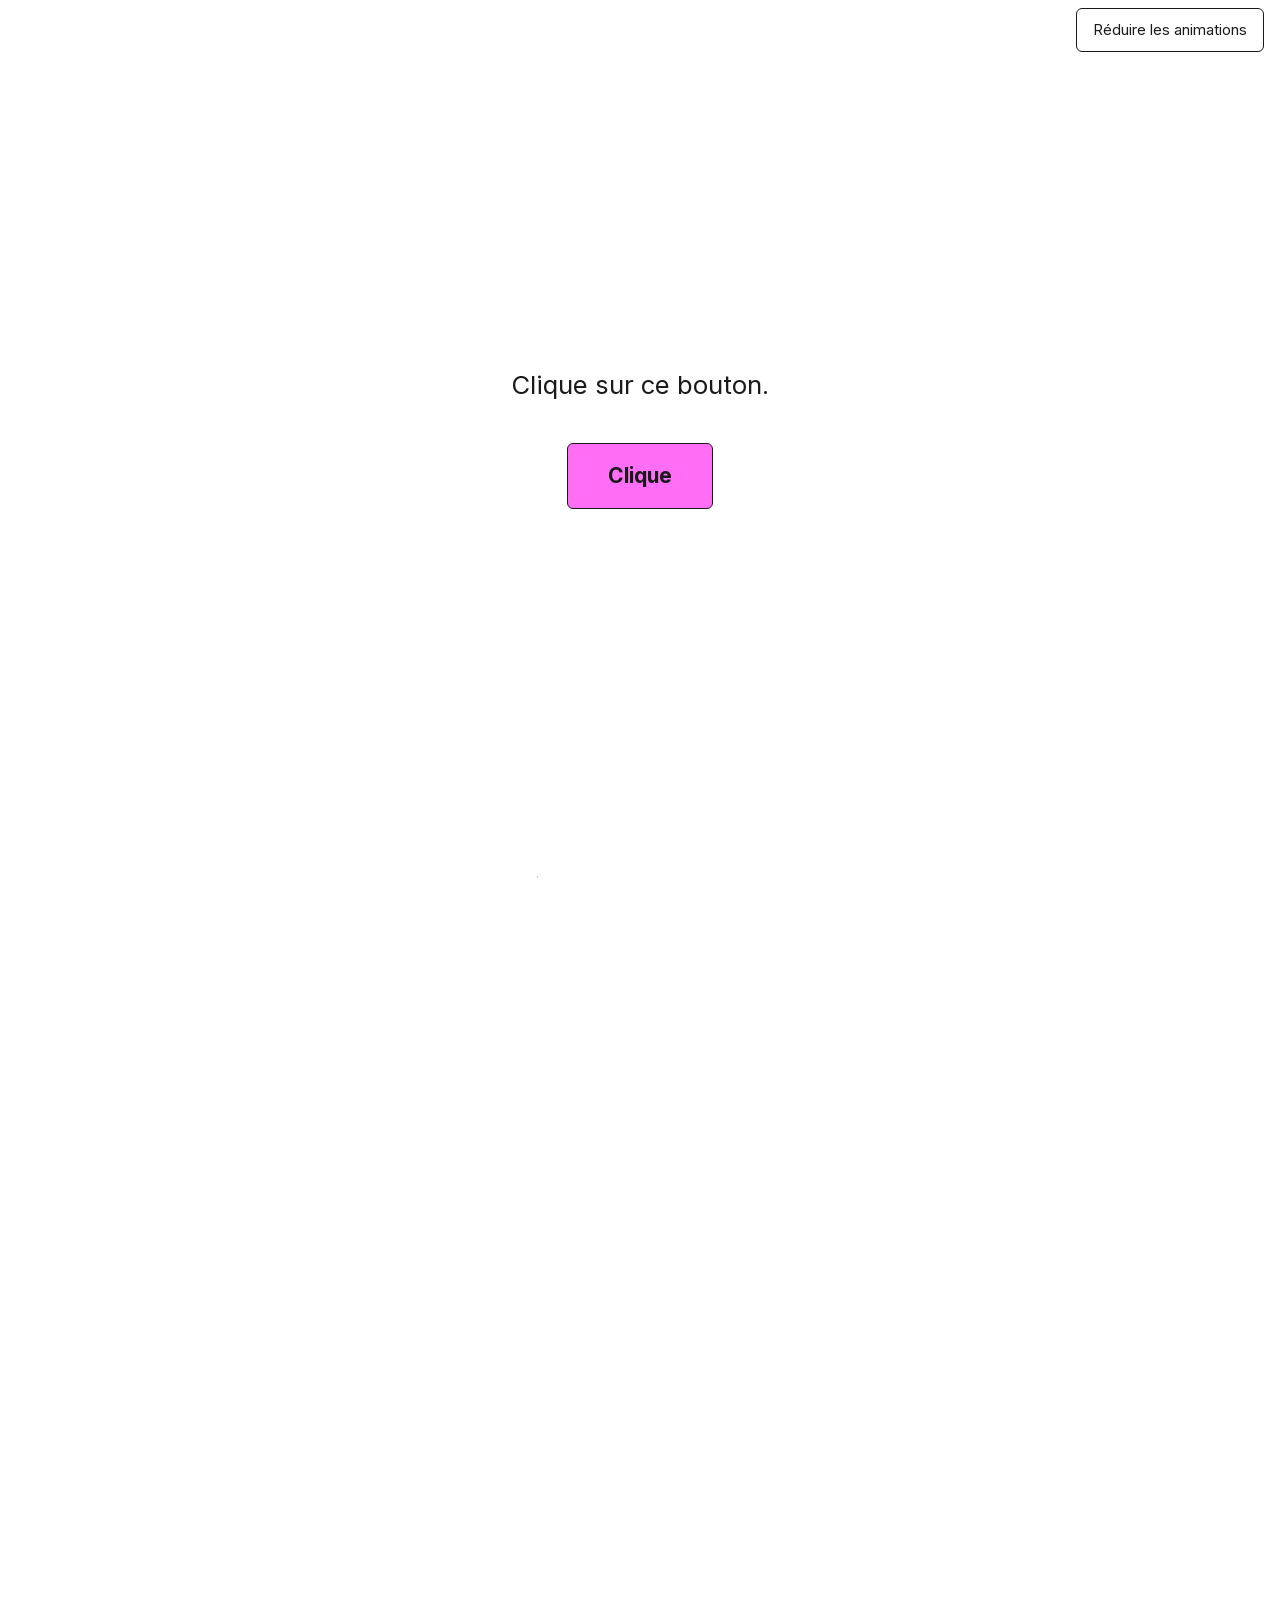
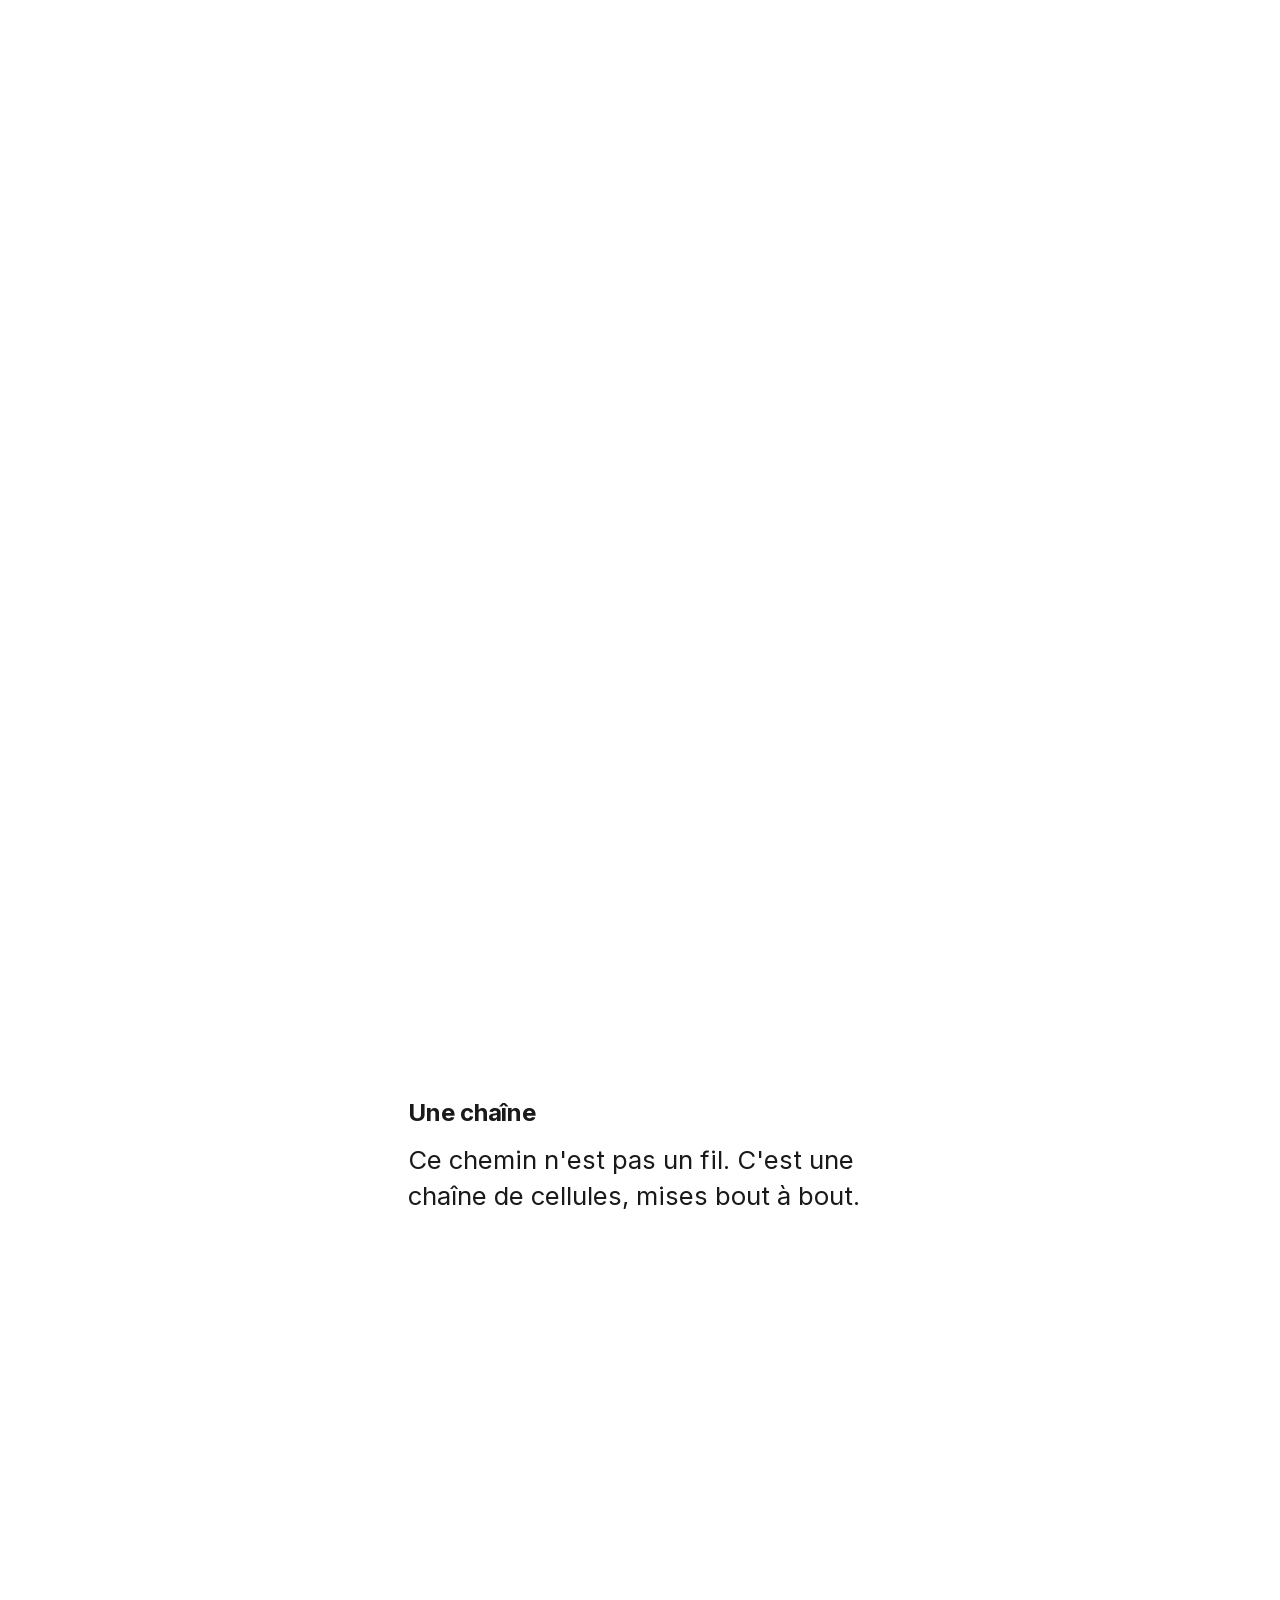
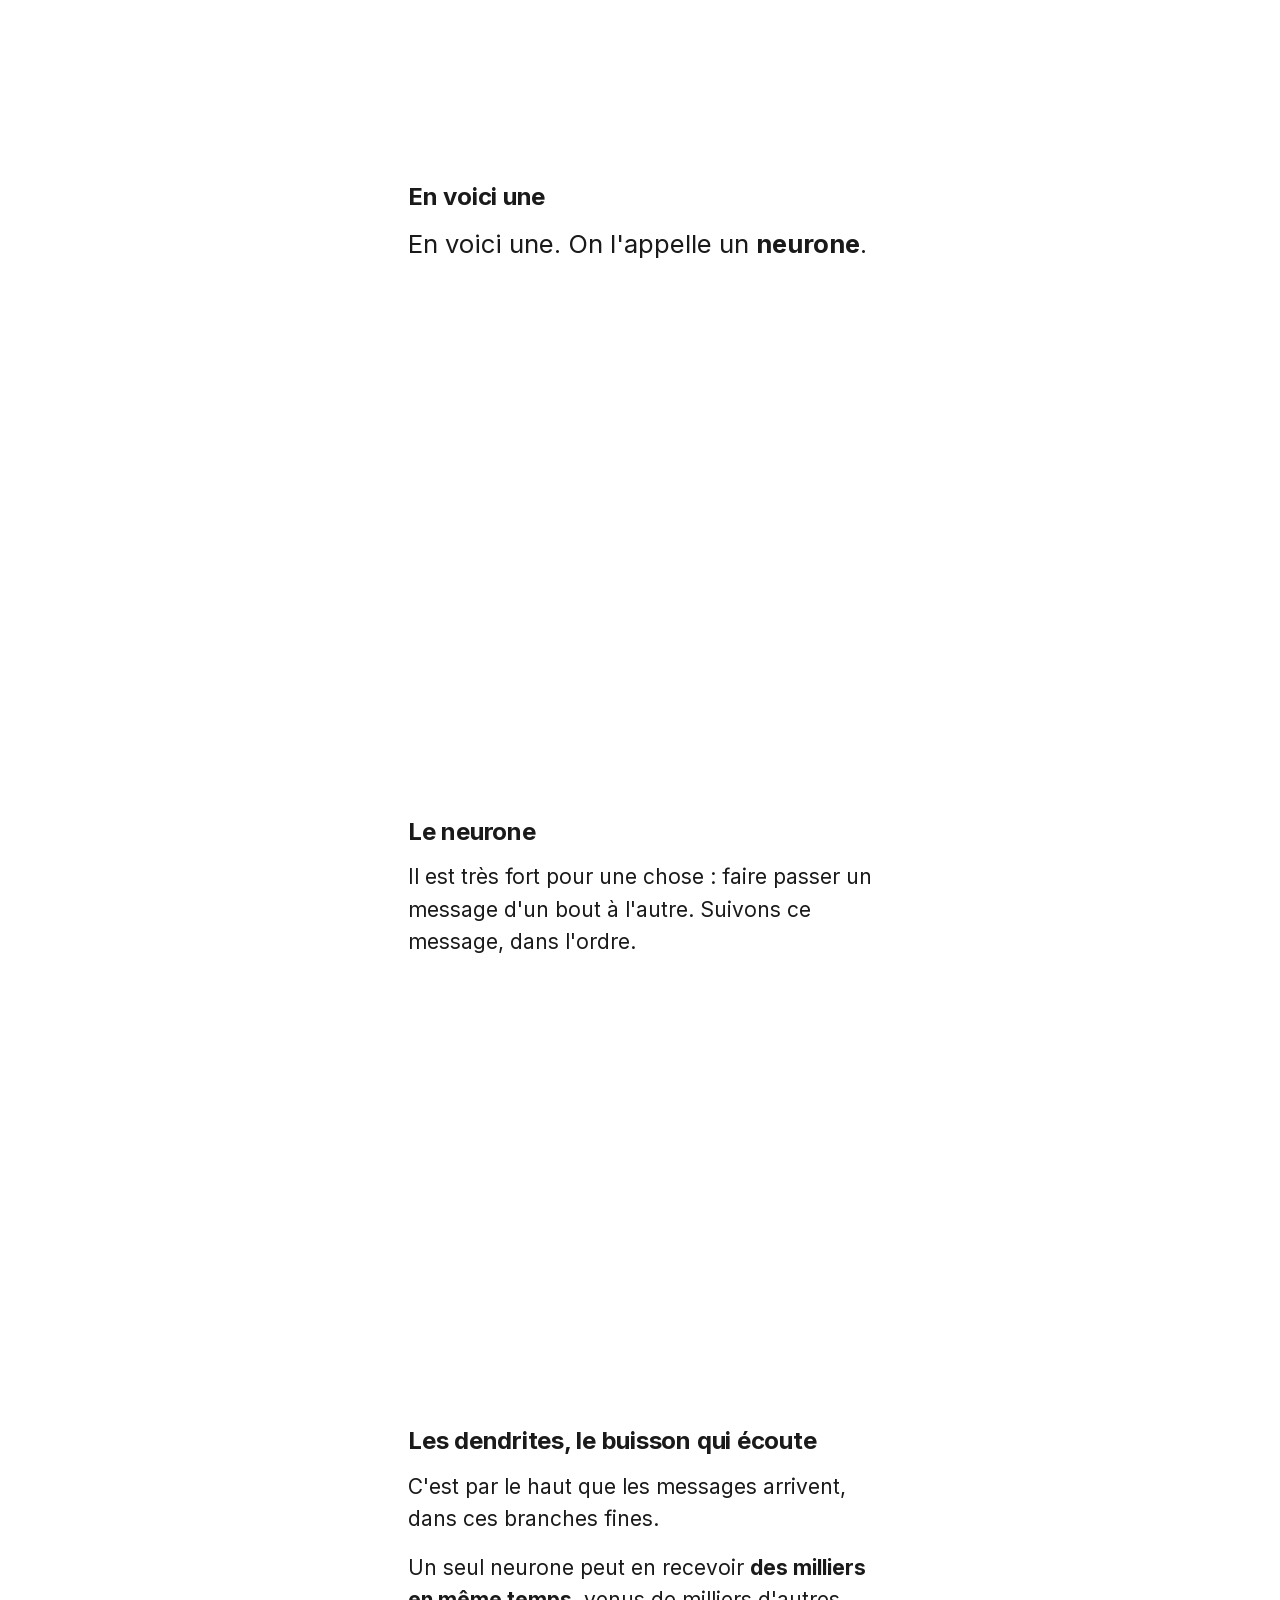
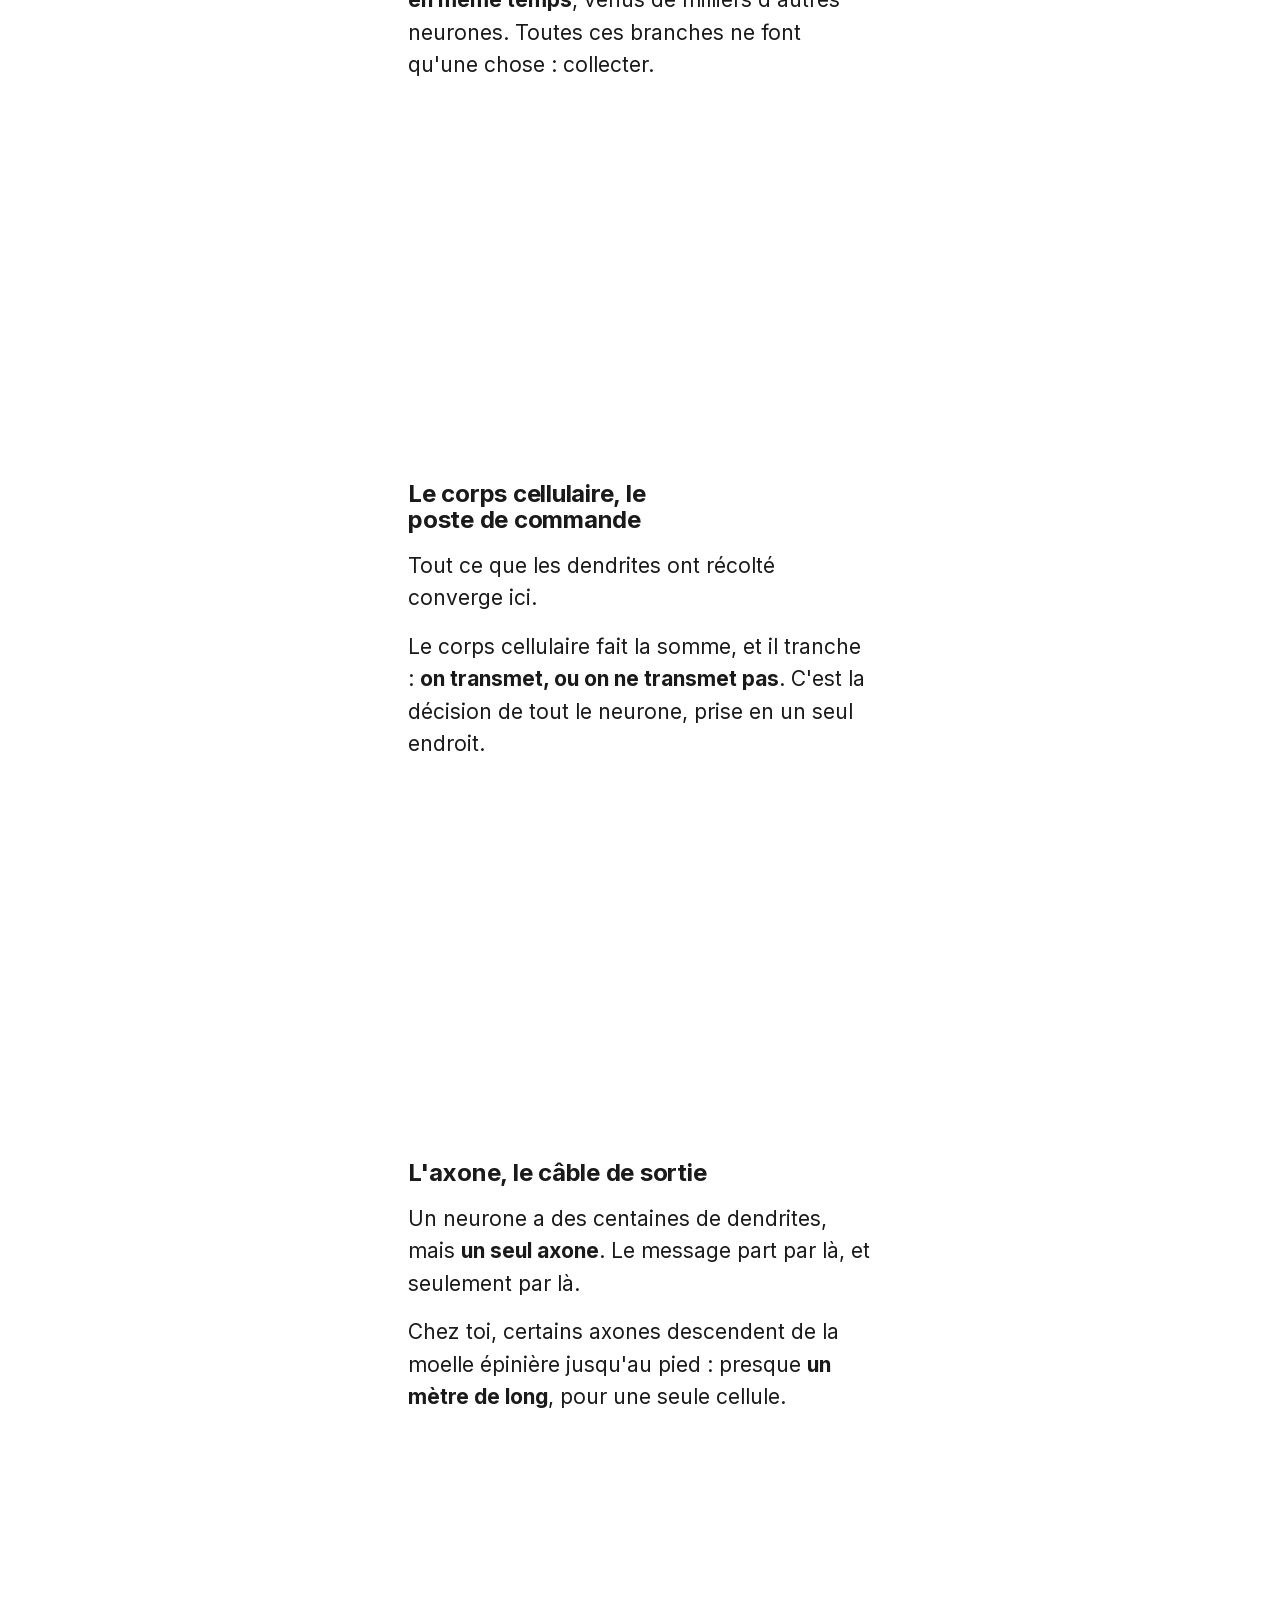
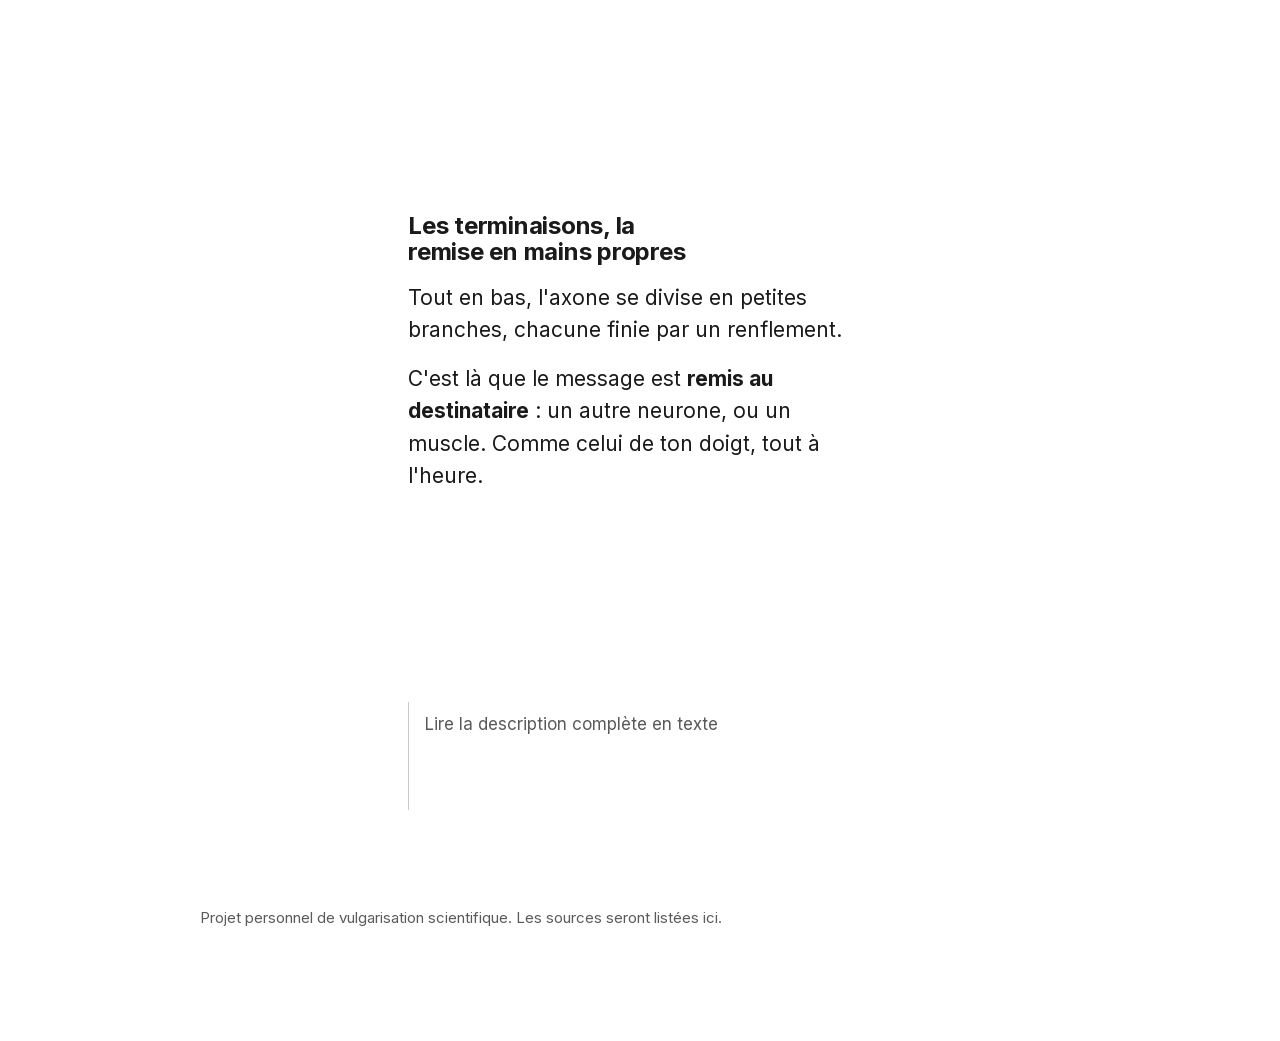
==== index.html @ 1b512181 "La transition centrale : la caméra plonge dans le trait, la chaîne, le neurone Pièce 2. Décision de " ====
<!DOCTYPE html>
<html lang="fr" class="no-js">
<head>
<meta charset="utf-8">
<meta name="viewport" content="width=device-width, initial-scale=1">
<title>Comment un neurone transmet l'information</title>
<meta name="description" content="Un site interactif pour comprendre comment un neurone transmet l'information, et ce qu'est un potentiel d'action.">
<meta name="color-scheme" content="light">

<link rel="stylesheet" href="css/tokens.css?v=c1a2e0d5">
<link rel="stylesheet" href="css/base.css?v=c1a2e0d5">

<link rel="preload" href="assets/fonts/inter-latin-var.woff2" as="font" type="font/woff2" crossorigin>

<script>
  /* Posé avant le premier rendu : le CSS s'en sert pour savoir s'il peut
     cacher les éléments en attendant leur apparition animée. Sans JavaScript,
     la classe reste 'no-js' et tout le contenu s'affiche normalement. */
  document.documentElement.className = 'js';
</script>
</head>

<body>

<a class="skip-link" href="#contenu">Aller au contenu</a>

<header class="barre">
  <button type="button" data-bascule-mouvement aria-pressed="false">
    Réduire les animations
  </button>
</header>

<main id="contenu">

  <!-- ==================================================================
       L'ouverture. Le texte s'EMPILE dans une scène collée : chaque temps
       s'ajoute aux précédents, qui restent visibles. Le site s'ouvre sur un
       CONSTAT, pas sur un titre : le geste que le visiteur vient
       littéralement de faire. Aucun vocabulaire scientifique avant la
       question finale.

       La hauteur de la section ne sert QU'À donner de la distance de
       défilement. Rien n'y est affiché hors de la scène collée.
       =================================================================== -->
  <section class="section recit" id="recit" aria-labelledby="recit-titre">

    <h2 id="recit-titre" class="sr-only">Le neurone, et par où passe le message</h2>

    <div class="recit-scene">

      <div class="wrap pile pile-haut">

        <!-- LE BOUTON D'OUVERTURE.
             Rien ne se débloque tant qu'il n'est pas cliqué, pas même le
             défilement. C'est la seule exception à la règle « le défilement
             est le seul déclencheur », et elle est nécessaire : sans le clic,
             la phrase suivante affirmerait un geste qui n'a pas eu lieu. -->
        <div class="temps porte-entree" data-temps="1">
          <p class="lead">Clique sur ce bouton.</p>
          <button type="button" class="bouton-entree" data-entree>Clique</button>
        </div>

        <!-- Temps 2 de la narration. La silhouette apparaît EN MÊME TEMPS que
             cette phrase, mais sans le trajet : on montre d'abord le corps
             dont on parle. Le trajet n'arrive qu'avec la phrase qui le
             nomme, au temps suivant (02-CONTENU, incohérence n°1). -->
        <h1 class="temps" data-temps="2">
          Ton cerveau vient de commander le mouvement de ton doigt.
        </h1>

      </div>

      <!-- LE NEURONE, et il n'y en a qu'un dans tout le site.
           Il apparaît ici, au milieu de l'ouverture, puis il ne quitte plus
           l'écran : c'est LUI qui grandit et remonte pour devenir l'objet du
           parcours. Le visiteur ne voit jamais deux neurones, et il n'y a
           jamais de coupure entre les deux moments.

           Ce bloc est hors du .wrap, en pleine largeur, pour que son fond
           papier couvre tout l'écran quand le texte du parcours défile
           dessous. -->
      <!-- LES DEUX VISUELS PARTAGENT UNE SEULE CASE.
           Ils ne sont jamais montres ensemble : la silhouette est le plan
           large, le neurone est ce qu'on trouve au bout du zoom. Les empiler
           n'est donc pas une astuce de mise en page, c'est le recit. Et c'est
           ce qui garantit que la scene ne deborde jamais : un seul visuel
           occupe de la place a la fois, quelle que soit la fenetre. -->
      <div class="visuels">

        <!-- Ni la silhouette ni le neurone ne sont des « temps » : leur
             apparition ne suit pas la règle générale, monotone, des
             paragraphes. La silhouette arrive avec la phrase sur le cerveau,
             s'efface au moment de la question en laissant son trait, puis
             cède la place au neurone. C'est js/recit.js qui tient ces deux
             fenêtres, à partir de la position des phrases qui les gouvernent. -->
        <div class="porte-silhouette">
          <div class="scene">
<svg class="silhouette" viewBox="0 0 300 700"
                 preserveAspectRatio="xMidYMid meet"
                 role="img" aria-labelledby="sil-titre sil-desc">
              <title id="sil-titre">Une silhouette humaine, et le trajet du message</title>
              <desc id="sil-desc">Pictogramme d'une personne vue de face, comme
                sur un panneau, dessine au trait epais : une tete ronde detachee
                au-dessus d'un corps aux bras le long du corps. Un trait bleu part de la
                tete, descend au centre du corps, bifurque vers le bras droit et
                s'arrete au bout de la main.</desc>

              <!-- La forme du pictogramme, mais en CONTOUR : tete detachee au
                   dessus des epaules, comme sur un panneau, et trait epais.
                   Non rempli, pour que le trajet bleu reste lisible a
                   l'interieur du corps plutot que pose par-dessus un aplat. -->
              <g fill="none" stroke="var(--ink)" stroke-width="3.5"
                 stroke-linejoin="round">
                <circle class="s" cx="150" cy="72" r="46"/>
                <path class="s" d="M150.0 130.0 C164.0 130.0 182.3 133.7 192.0 138.0 C201.7 142.3 204.3 145.7 208.0 156.0 C211.7 166.3 212.3 182.3 214.0 200.0 C215.7 217.7 217.2 241.7 218.0 262.0 C218.8 282.3 221.8 311.3 219.0 322.0 C216.2 332.7 204.5 336.0 201.0 326.0 C197.5 316.0 199.5 282.7 198.0 262.0 C196.5 241.3 194.3 217.7 192.0 202.0 C189.7 186.3 185.8 161.7 184.0 168.0 C182.2 174.3 180.3 214.3 181.0 240.0 C181.7 265.7 186.2 295.3 188.0 322.0 C189.8 348.7 192.3 370.3 192.0 400.0 C191.7 429.7 187.8 468.3 186.0 500.0 C184.2 531.7 182.3 566.7 181.0 590.0 C179.7 613.3 178.0 629.0 178.0 640.0 C178.0 651.0 184.5 653.3 181.0 656.0 C177.5 658.7 161.2 658.7 157.0 656.0 C152.8 653.3 156.2 662.7 156.0 640.0 C155.8 617.3 156.5 556.7 156.0 520.0 C155.5 483.3 154.0 448.0 153.0 420.0 C152.0 392.0 151.0 352.0 150.0 352.0 C149.0 352.0 148.0 392.0 147.0 420.0 C146.0 448.0 144.5 483.3 144.0 520.0 C143.5 556.7 144.2 617.3 144.0 640.0 C143.8 662.7 147.2 653.3 143.0 656.0 C138.8 658.7 122.5 658.7 119.0 656.0 C115.5 653.3 122.0 651.0 122.0 640.0 C122.0 629.0 120.3 613.3 119.0 590.0 C117.7 566.7 115.8 531.7 114.0 500.0 C112.2 468.3 108.3 429.7 108.0 400.0 C107.7 370.3 110.2 348.7 112.0 322.0 C113.8 295.3 118.3 265.7 119.0 240.0 C119.7 214.3 117.8 174.3 116.0 168.0 C114.2 161.7 110.3 186.3 108.0 202.0 C105.7 217.7 103.5 241.3 102.0 262.0 C100.5 282.7 102.5 316.0 99.0 326.0 C95.5 336.0 83.8 332.7 81.0 322.0 C78.2 311.3 81.2 282.3 82.0 262.0 C82.8 241.7 84.3 217.7 86.0 200.0 C87.7 182.3 88.3 166.3 92.0 156.0 C95.7 145.7 98.3 142.3 108.0 138.0 C117.7 133.7 136.0 130.0 150.0 130.0 Z"/>
              </g>

              <!-- Le trajet du signal, par-dessus.

                   Son epaisseur est en unites du DESSIN, sans
                   vector-effect="non-scaling-stroke" : c'est ce qui permet a
                   la camera de plonger dedans. Avec une epaisseur fixe a
                   l'ecran, aucun zoom ne l'aurait jamais elargi. 12 unites
                   font environ 5 pixels a la taille d'introduction, et une
                   large bande une fois le cadrage resserre. -->
              <g fill="none" stroke="var(--signal)" stroke-width="12"
                 stroke-linecap="round">
                <path class="trajet" d="M150.0 86.0 C150.0 93.3 149.7 116.7 150.0 130.0 C150.3 143.3 149.0 156.0 152.0 166.0 C155.0 176.0 161.3 180.0 168.0 190.0 C174.7 200.0 186.2 213.3 192.0 226.0 C197.8 238.7 200.3 253.7 203.0 266.0 C205.7 278.3 206.8 291.3 208.0 300.0 C209.2 308.7 209.7 315.0 210.0 318.0"/>
              </g>

              <!-- LA CHAINE DE CELLULES, acte 1 temps 1. Invisible tant que la
                   camera n'est pas au fond du trait. Des capsules a l'encre,
                   bout a bout, posees sur le segment vertical du trajet, sous
                   la tete : c'est ce segment que le cadrage resserre. Celle du
                   milieu est « elue » : c'est elle qui deviendra le neurone au
                   temps 2. Decision de l'utilisateur : des formes abstraites,
                   pas de petits neurones. -->
              <g class="chaine" fill="var(--paper)" stroke="var(--ink)"
                 stroke-width="0.9" stroke-linejoin="round" opacity="0">
                <!-- Posees a partir de y = 82 : le trait commence a 86 et son
                     bout arrondi remonte a 80. Plus haut, la premiere capsule
                     sortait de la bande. La derniere deborde du cadrage par
                     le bas, et c'est voulu : la chaine continue hors champ. -->
                <rect x="145" y="82"  width="10" height="15" rx="5"/>
                <rect class="elue" x="145" y="100" width="10" height="15" rx="5"/>
                <rect x="145" y="118" width="10" height="15" rx="5"/>
              </g>
            </svg>
          </div>
          <!-- Temps 4 : « le temps s'inscrit à côté ». La valeur vient de
               [S1], 21,4 ms, arrondie du bon côté. C'est ce même chiffre que
               le défi du chronomètre reprendra comme cible, en 1C. -->
          <p class="chrono caption" data-chrono aria-hidden="true">0,02 s</p>
        </div>

        <div class="porte-neurone">
        <p class="figure-titre" id="figure-titre">Le messager</p>
        <div class="scene">
<svg class="neurone" viewBox="0 0 400 1000"
                 preserveAspectRatio="xMidYMid meet"
                 role="img" aria-labelledby="n-titre n-desc">
              <title id="n-titre">Un neurone, dessiné au trait</title>
              <desc id="n-desc">Dessin à l'encre noire sur fond blanc, orienté
                de haut en bas. En haut, quatre branches fines partent dans des
                directions différentes et se divisent chacune en deux : les
                dendrites. Elles convergent vers un rond : le corps cellulaire.
                De ce rond descend un fil unique et très long, qui traverse
                toute la hauteur de l'image : l'axone. Il se termine tout en
                bas par trois petites branches, chacune finie par un point
                plein.</desc>

              <g fill="none" stroke="var(--ink)" stroke-linecap="round"
                 stroke-linejoin="round" vector-effect="non-scaling-stroke"
                 transform="translate(400,0) rotate(90)">

                <g class="partie" id="p-dendrites" data-partie="dendrites">
                  <g stroke-width="2.4">
                    <path class="t" d="M203 183 Q178 158 152 132"/>
                    <path class="t" d="M194 200 Q161 199 128 199"/>
                    <path class="t" d="M203 217 Q178 243 152 268"/>
                    <path class="t" d="M237 183 Q253 161 268 140"/>
                  </g>
                  <g stroke-width="1.7">
                    <path class="t" d="M152 132 Q132 118 110 106"/>
                    <path class="t" d="M152 132 Q146 110 140 86"/>
                    <path class="t" d="M128 199 Q108 188 86 178"/>
                    <path class="t" d="M128 199 Q108 211 86 222"/>
                    <path class="t" d="M152 268 Q132 282 110 294"/>
                    <path class="t" d="M152 268 Q146 291 140 314"/>
                    <path class="t" d="M268 140 Q264 121 260 102"/>
                    <path class="t" d="M268 140 Q286 129 304 118"/>
                  </g>
                </g>

                <g class="partie" id="p-soma" data-partie="soma">
                  <circle class="t" cx="220" cy="200" r="26" stroke-width="2.4"/>
                </g>

                <g class="partie" id="p-axone" data-partie="axone">
                  <path class="t" stroke-width="2.4"
                        d="M246 200 C380 193 460 207 580 200
                           C700 193 780 206 840 200"/>
                </g>

                <g class="partie" id="p-terminaisons" data-partie="terminaisons">
                  <g stroke-width="1.7">
                    <path class="t" d="M840 200 Q868 182 896 166"/>
                    <path class="t" d="M840 200 Q872 200 904 200"/>
                    <path class="t" d="M840 200 Q868 218 896 234"/>
                  </g>
                  <g fill="var(--ink)" stroke="none">
                    <circle class="b" cx="899" cy="164" r="5.5"/>
                    <circle class="b" cx="907" cy="200" r="5.5"/>
                    <circle class="b" cx="899" cy="236" r="5.5"/>
                  </g>
                </g>

              </g>
            </svg>
        </div>
        <nav class="etapes wrap" aria-label="Aller à une partie du neurone">
          <button type="button" data-vers="plan" aria-current="false">Vue entière</button>
          <button type="button" data-vers="dendrites" aria-current="false">1. Dendrites</button>
          <button type="button" data-vers="soma" aria-current="false">2. Corps</button>
          <button type="button" data-vers="axone" aria-current="false">3. Axone</button>
          <button type="button" data-vers="terminaisons" aria-current="false">4. Terminaisons</button>
        </nav>
        <p class="sr-only" aria-live="polite" data-annonce></p>
      </div>

      </div>

      <!-- Les temps 3 à 5 de l'acte 0, sous le dessin. Textes de 02-CONTENU,
           mot pour mot. « deux centièmes » est sourcé [S1] : la valeur
           « moins d'un centième » qui figurait ici était fausse d'un facteur
           deux. La courbe et « une impulsion, et une seule » sont retirées :
           la courbe revient au corps cellulaire, où le visiteur la
           déclenchera lui-même, et l'affirmation était fausse [S4]. -->
      <div class="wrap pile pile-bas">

        <p class="temps lead t-trajet" data-temps="3">
          Un message est parti de là-haut, et il est descendu jusqu'à lui.
        </p>

        <p class="temps lead t-duree" data-temps="4">
          Ça a pris deux centièmes de seconde.
        </p>

        <p class="temps question t-question" data-temps="5">Sais-tu comment&nbsp;?</p>

      </div>

      <p class="defiler caption" aria-hidden="true">Continue à défiler</p>

    </div>

    <!-- Les rails. Ils n'affichent RIEN : leur seule fonction est de donner
         au défilement la distance nécessaire pour faire arriver un temps
         après l'autre, puis pour la bascule vers le parcours. -->
    <div class="rails" aria-hidden="true"></div>

    <!-- ==================================================================
         Le parcours. Le neurone est DÉJÀ à l'écran, arrivé pendant
         l'ouverture : ces blocs de texte défilent sous lui et commandent la
         caméra, qui se déplace vers la partie dont on parle.

         Le défilement est la source de vérité : les boutons ne font que
         faire défiler jusqu'au bon bloc, donc l'état ne peut jamais se
         désynchroniser de ce que le visiteur a sous les yeux.
         =============================================================== -->
    <div class="wrap parcours-textes">
      <div class="etape-texte" id="etape-chaine" data-vue="chaine">
        <div class="etape-contenu">
          <h3>Une chaîne</h3>
        <p class="lead">Ce chemin n'est pas un fil. C'est une chaîne de
           cellules, mises bout à bout.</p>
        </div>
      </div>

      <div class="etape-texte" id="etape-cellule" data-vue="cellule">
        <div class="etape-contenu">
          <h3>En voici une</h3>
        <p class="lead">En voici une. On l'appelle un
           <strong>neurone</strong>.</p>
        </div>
      </div>

      <div class="etape-texte" id="etape-plan" data-vue="plan">
        <div class="etape-contenu">
          <h3>Le neurone</h3>
        <p>Il est très fort pour une chose : faire passer un message d'un
           bout à l'autre. Suivons ce message, dans l'ordre.</p>
        </div>
      </div>

      <div class="etape-texte" id="etape-dendrites" data-vue="dendrites">
        <div class="etape-contenu">
          <h3>Les dendrites, le buisson qui écoute</h3>
        <p>C'est par le haut que les messages arrivent, dans ces branches
           fines.</p>
        <p>Un seul neurone peut en recevoir <strong>des milliers en même
           temps</strong>, venus de milliers d'autres neurones. Toutes ces
           branches ne font qu'une chose : collecter.</p>
        </div>
      </div>

      <div class="etape-texte" id="etape-soma" data-vue="soma">
        <div class="etape-contenu">
          <h3>Le corps cellulaire, le poste de commande</h3>
        <p>Tout ce que les dendrites ont récolté converge ici.</p>
        <p>Le corps cellulaire fait la somme, et il tranche :
           <strong>on transmet, ou on ne transmet pas</strong>. C'est la
           décision de tout le neurone, prise en un seul endroit.</p>
        </div>
      </div>

      <div class="etape-texte" id="etape-axone" data-vue="axone">
        <div class="etape-contenu">
          <h3>L'axone, le câble de sortie</h3>
        <p>Un neurone a des centaines de dendrites, mais <strong>un seul
           axone</strong>. Le message part par là, et seulement par là.</p>
        <p>Chez toi, certains axones descendent de la moelle épinière jusqu'au
           pied : presque <strong>un mètre de long</strong>, pour une seule
           cellule.</p>
        </div>
      </div>

      <div class="etape-texte" id="etape-terminaisons" data-vue="terminaisons">
        <div class="etape-contenu">
          <h3>Les terminaisons, la remise en mains propres</h3>
        <p>Tout en bas, l'axone se divise en petites branches, chacune finie
           par un renflement.</p>
        <p>C'est là que le message est <strong>remis au destinataire</strong> :
           un autre neurone, ou un muscle. Comme celui de ton doigt, tout à
           l'heure.</p>
        </div>
      </div>

    </div>

    <div class="wrap">
      <details class="alt-text">
        <summary>Lire la description complète en texte</summary>
        <ol>
          <li><strong>Les dendrites.</strong> Les branches fines, en haut, qui
            partent dans toutes les directions. C'est par là que les messages
            arrivent, et il y en a beaucoup : un neurone peut en recevoir des
            milliers en même temps.</li>
          <li><strong>Le corps cellulaire.</strong> Le rond où convergent les
            branches. C'est le poste de commande : il additionne tout ce qui
            arrive et décide s'il faut transmettre, ou non.</li>
          <li><strong>L'axone.</strong> Le fil unique qui descend du corps
            cellulaire et file très loin. Il n'y en a qu'un seul par neurone.
            Chez l'être humain, certains axones mesurent presque un mètre.</li>
          <li><strong>Les terminaisons.</strong> Tout en bas, l'axone se divise
            en petites branches finies par un renflement. C'est là que le
            message est remis au suivant.</li>
        </ol>
      </details>
    </div>

  </section>

  <!-- Sections restantes, jours 3 à 5. Ordre imposé : rien n'apparaît
       avant son tour, et la myéline n'est mentionnée nulle part avant la
       section « Ça file ».
         Au repos       les charges de part et d'autre de la membrane
         Tout ou rien   le seuil, l'analogie de l'interrupteur
         Ça file        la propagation, PUIS la myéline
         Le saut        la synapse
         Quiz           quelques questions, à la fin seulement -->

</main>

<footer class="section wrap">
  <p class="caption">
    Projet personnel de vulgarisation scientifique. Les sources seront
    listées ici.
  </p>
</footer>

<script src="assets/vendor/gsap.min.js"></script>
<script src="assets/vendor/DrawSVGPlugin.min.js"></script>
<!-- onerror est le filet du « jamais de page blanche ». La classe js est posée
     avant le premier rendu, et le CSS s'en sert pour cacher les temps en
     attendant leur apparition animée. Si ce module ne se charge pas, 404 ou
     erreur de syntaxe, personne ne les révélerait jamais. On retire donc la
     classe, et la page redevient celle du visiteur sans JavaScript. -->
<script type="module" src="js/main.js?v=c1a2e0d5"
        onerror="document.documentElement.className='no-js'"></script>

</body>
</html>
---- css/tokens.css ----
/* ==========================================================================
   tokens.css : les valeurs de base du design
   --------------------------------------------------------------------------
   C'est le SEUL fichier à modifier pour changer l'apparence globale du site.
   Aucune couleur ni aucune taille ne doit être écrite en dur ailleurs.
   Voir docs/01-DIRECTION-ARTISTIQUE.md pour le raisonnement.
   ========================================================================== */

:root {

  /* --- Le papier et l'encre -------------------------------------------- */

  --paper:        #FFFFFF;   /* fond, décision de l'utilisateur : blanc pur   */
  --ink:          #1A1A1A;   /* traits, texte           17.4:1 sur blanc  OK  */
  --ink-soft:     #5A5A5A;   /* texte secondaire         7.0:1 sur blanc  OK  */
  --ink-faint:    #C9C9C9;   /* filets, séparateurs, décoratif seulement    */

  /* --- La palette sémantique -------------------------------------------
     Une couleur = un concept, tenue du début à la fin, jamais réattribuée.
     Base Okabe-Ito, le standard scientifique du daltonisme.

     ATTENTION : chaque concept a DEUX valeurs, et ce n'est pas un détail :
       --c-X       la couleur graphique (aplats, traits épais, icônes)
       --c-X-text  la variante assombrie, seule utilisable pour du TEXTE

     Raison : sur fond blanc, trois des quatre couleurs Okabe-Ito n'atteignent
     pas le rapport de 4.5:1 exigé pour du texte. Les ratios mesurés sont
     indiqués ci-dessous. Ne jamais utiliser --c-X pour un mot lisible.
     --------------------------------------------------------------------- */

  /* L'impulsion et le sodium, ce qui déclenche.
     Une seule couleur pour les deux : l'entrée de Na+ EST l'impulsion. */
  --c-impulse:       #0072B2;   /* 5.1:1  OK même pour du texte               */
  --c-impulse-text:  #0072B2;   /* identique, pas besoin d'assombrir          */

  /* Le potassium, le retour au repos. */
  --c-potassium:      #D55E00;  /* 3.9:1  graphiques seulement                */
  --c-potassium-text: #A34700;  /* 6.0:1  OK pour du texte                    */

  /* La myéline, ce qui accélère. Couleur suggérée par l'utilisateur. */
  --c-myelin:      #009E73;     /* 3.4:1  graphiques seulement                */
  --c-myelin-text: #007054;     /* 6.0:1  OK pour du texte                    */

  /* Les neurotransmetteurs, ce qui franchit la synapse. */
  --c-neuro:       #A64D79;     /* 5.2:1  assombri dès le graphique, car la
                                   valeur Okabe-Ito d'origine (#CC79A7) tombe
                                   à 3.0:1, trop juste même pour un trait     */
  --c-neuro-text:  #A64D79;     /* identique                                  */

  /* La couleur de surbrillance, quand on désigne une partie d'un schéma.
     Isolée dans son propre token pour pouvoir l'essayer facilement :
     remplacer par --c-potassium, --c-myelin ou --c-neuro pour comparer. */
  --c-surbrillance: var(--c-impulse);

  /* Retour visuel du quiz. Jamais seuls : toujours doublés d'un mot
     et d'une icône, car « vert = bon, rouge = faux » est précisément le
     couple que ne distinguent pas les daltonismes rouge-vert. */
  --c-ok:    #007054;
  --c-nope:  #A34700;

  /* --- La palette fluo, celle de docs/01-DIRECTION-ARTISTIQUE.md ---------

     LA REGLE : le texte est NOIR, toujours. La couleur passe DERRIERE, en
     surligneur. Dans le dessin, les traits sont a l'encre et la couleur
     s'emploie en aplats cernes.

     Ce n'est pas un gout, c'est une mesure. Une couleur fluo est lumineuse,
     donc elle contraste tres bien avec du noir et tres mal avec du blanc :

       couleur        en fond sous du noir     en trait fin sur blanc
       magenta                 7,3:1                   2,4:1
       vert                   12,0:1                   1,5:1
       orange                  6,7:1                   2,6:1
       bleu electrique         3,6:1                   4,8:1

     Seul le bleu electrique tient en trait pur, et c'est pour cela que c'est
     lui qui porte le signal.

     Ces quatre tokens cohabitent pour l'instant avec l'ancienne palette
     ci-dessus, encore utilisee par le reste du site. L'ancienne disparaitra
     quand tout le contenu sera passe a la nouvelle. */

  /* Le signal electrique. SEULE couleur autorisee en trait pur. C'est le fil
     du recit : le visiteur doit pouvoir la suivre des yeux du premier ecran
     au dernier. Ne jamais l'employer pour autre chose, et surtout pas pour un
     titre : le bleu designe une chose qui SE DEPLACE. */
  --signal:     #0066FF;

  /* « Regarde ici ». Ne designe aucune notion scientifique. Toujours en FOND
     derriere du texte noir, jamais en couleur de texte. */
  --accent:     #FF6EF5;

  /* La myeline. Une BANDE cernee d'encre, jamais un trait. */
  --myeline:    #00F58A;

  /* Les messagers chimiques, a la synapse. Des aplats cernes d'encre. */
  --messagers:  #FF7A29;

  /* --- Typographie ------------------------------------------------------
     Corps à 21px, repris de la référence infrastructures-terrestres.com.
     C'est nettement au-dessus de l'usage courant, et c'est voulu :
     ça se lit beaucoup mieux sur un téléphone. */

  --font: 'Inter', -apple-system, BlinkMacSystemFont, 'Segoe UI', Roboto,
          Helvetica, Arial, sans-serif;

  --fs-body:    21px;
  --fs-small:   17px;
  --fs-caption: 15px;
  /* Volontairement mesuré. À 4,5rem, le titre occupait six lignes dans la
     colonne de texte et débordait par le haut de la scène collée, sa
     première ligne coupée. Un titre reste un titre à 2,4rem ; un titre
     tronqué n'est plus un titre. */
  --fs-h1: clamp(1.5rem, 3.6vw, 2.4rem);
  --fs-h2: clamp(1.75rem, 6vw,   2.75rem);
  --fs-h3: clamp(1.25rem, 3.5vw, 1.5rem);

  --lh-body:  1.55;
  --lh-tight: 1.1;

  --measure: 34rem;   /* largeur de lecture confortable, ~62 caractères */

  /* --- Espacements ------------------------------------------------------ */

  --sp-1: 0.25rem;
  --sp-2: 0.5rem;
  --sp-3: 1rem;
  --sp-4: 1.5rem;
  --sp-5: 2.5rem;
  --sp-6: 4rem;
  --sp-7: 6rem;

  --stroke:      1.5px;  /* épaisseur de trait par défaut des schémas */
  --stroke-bold: 3px;

  /* --- Mouvement --------------------------------------------------------
     Ces durées sont mises à 0.01ms par js/a11y.js quand le visiteur demande
     moins d'animation, ou quand l'appareil est trop lent. Ne jamais écrire
     une durée en dur dans une transition CSS : toujours passer par ces
     variables, sinon le mode réduit ne les atteindra pas. */

  --dur-fast: 200ms;
  --dur-base: 450ms;
  --dur-slow: 900ms;
  --ease: cubic-bezier(0.4, 0, 0.2, 1);

  /* --- Divers ----------------------------------------------------------- */

  /* Hauteur reservee a la barre de reglage, qui est FIXE et ne defile donc
     jamais. Sans cette reserve, le premier titre passe dessous et se retrouve
     coupe. C'est aussi l'exigence WCAG 2.4.11 « Focus Not Obscured » : un
     element qui recoit le focus ne doit jamais se retrouver sous un element
     fixe. */
  --hauteur-barre: 4.75rem;

  --tap-min: 44px;   /* taille tactile minimale, exigence d'accessibilité */
  --radius: 6px;
}
---- css/base.css ----
/* ==========================================================================
   base.css : typographie, mise en page, socle d'accessibilité
   ========================================================================== */

/* --- La police, servie depuis le dépôt ---------------------------------
   Copiée en local et non chargée depuis Google Fonts, pour deux raisons :
   le site doit fonctionner sans connexion pendant la démonstration, et
   aucune requête n'est envoyée à un tiers.
   Sous-ensemble latin : couvre é è à ç ù î ô ë ï ü œ, donc tout le français. */

@font-face {
  font-family: 'Inter';
  src: url('../assets/fonts/inter-latin-var.woff2') format('woff2');
  font-weight: 100 900;
  font-style: normal;
  font-display: swap;
  unicode-range: U+0000-00FF, U+0131, U+0152-0153, U+02BB-02BC, U+02C6,
                 U+02DA, U+02DC, U+0304, U+0308, U+0329, U+2000-206F,
                 U+20AC, U+2122, U+2191, U+2193, U+2212, U+2215, U+FEFF, U+FFFD;
}

/* --- Remise à zéro minimale -------------------------------------------- */

*, *::before, *::after { box-sizing: border-box; }

html {
  -webkit-text-size-adjust: 100%;   /* empêche iOS de gonfler le texte en paysage */
  scroll-behavior: smooth;
}

body {
  margin: 0;
  background: var(--paper);
  color: var(--ink);
  font-family: var(--font);
  font-size: var(--fs-body);
  line-height: var(--lh-body);
  font-weight: 400;
  -webkit-font-smoothing: antialiased;
  text-rendering: optimizeLegibility;
}

img, svg { max-width: 100%; height: auto; display: block; }

/* --- Typographie -------------------------------------------------------- */

h1, h2, h3 {
  line-height: var(--lh-tight);
  font-weight: 700;
  letter-spacing: -0.02em;
  margin: 0 0 var(--sp-3);
  text-wrap: balance;   /* ignoré par les vieux navigateurs, sans conséquence */
}

h1 { font-size: var(--fs-h1); }
h2 { font-size: var(--fs-h2); }
h3 { font-size: var(--fs-h3); font-weight: 700; letter-spacing: -0.01em; }

p { margin: 0 0 var(--sp-3); max-width: var(--measure); }

strong { font-weight: 700; }

.lead      { font-size: clamp(1.25rem, 4vw, 1.6rem); line-height: 1.4; }
.caption   { font-size: var(--fs-caption); color: var(--ink-soft); }
.small     { font-size: var(--fs-small); }

a { color: var(--c-impulse-text); text-underline-offset: 0.2em; }

/* --- Mise en page ------------------------------------------------------- */

.wrap {
  width: 100%;
  max-width: 60rem;
  margin-inline: auto;
  padding-inline: var(--sp-3);
}

.section {
  padding-block: var(--sp-6);
  scroll-margin-top: var(--sp-4);
}

@media (min-width: 40em) {
  .wrap    { padding-inline: var(--sp-5); }
  .section { padding-block: var(--sp-7); }
}

/* --- Accessibilité : le socle ------------------------------------------ */

/* Réservé aux lecteurs d'écran. Sert notamment aux alternatives textuelles
   des schémas animés. C'est l'équivalent web de l'audiodescription. */
.sr-only {
  position: absolute;
  width: 1px; height: 1px;
  padding: 0; margin: -1px;
  overflow: hidden;
  clip-path: inset(50%);
  white-space: nowrap;
  border: 0;
}

/* Le lien d'évitement : première chose atteinte au clavier, invisible sinon. */
.skip-link {
  position: absolute;
  top: 0; left: 0;
  transform: translateY(-120%);
  background: var(--ink);
  color: var(--paper);
  padding: var(--sp-2) var(--sp-3);
  z-index: 100;
  text-decoration: none;
}
.skip-link:focus { transform: translateY(0); }

/* Un anneau de focus visible et épais. Ne jamais supprimer cet outline
   sans le remplacer : c'est ce qui rend le site navigable au clavier. */
:focus-visible {
  outline: 3px solid var(--c-impulse);
  outline-offset: 3px;
  border-radius: 2px;
}

/* Toute cible tactile respecte le minimum de 44x44 px. */
button, [role="button"], summary, .tap {
  min-height: var(--tap-min);
  min-width: var(--tap-min);
}

button {
  font: inherit;
  font-size: var(--fs-small);
  color: var(--ink);
  background: var(--paper);
  border: var(--stroke) solid var(--ink);
  border-radius: var(--radius);
  padding: var(--sp-2) var(--sp-3);
  cursor: pointer;
  transition: background var(--dur-fast) var(--ease),
              color var(--dur-fast) var(--ease);
}
button:hover { background: var(--ink); color: var(--paper); }

/* L'alternative textuelle d'un schéma, dépliable par tout le monde. */
.alt-text {
  margin-top: var(--sp-3);
  font-size: var(--fs-small);
  border-left: var(--stroke) solid var(--ink-faint);
  padding-left: var(--sp-3);
}
.alt-text summary {
  cursor: pointer;
  color: var(--ink-soft);
  display: flex;
  align-items: center;
}

/* --- Mouvement réduit ---------------------------------------------------
   Deux chemins mènent ici : le réglage système du visiteur, ou la classe
   .reduce-motion posée sur <html> par js/a11y.js (bouton manuel, ou appareil
   détecté comme trop lent). Le contenu reste entier, seul le mouvement part. */

@media (prefers-reduced-motion: reduce) {
  html { scroll-behavior: auto; }
  *, *::before, *::after {
    animation-duration: 0.01ms !important;
    animation-iteration-count: 1 !important;
    transition-duration: 0.01ms !important;
  }
}

html.reduce-motion { scroll-behavior: auto; }
html.reduce-motion *,
html.reduce-motion *::before,
html.reduce-motion *::after {
  animation-duration: 0.01ms !important;
  animation-iteration-count: 1 !important;
  transition-duration: 0.01ms !important;
}

/* --- Sans JavaScript ----------------------------------------------------
   Le site ne doit JAMAIS afficher une page blanche. Par défaut tout est
   visible ; c'est le JavaScript qui, une fois chargé, prend la main pour
   animer les apparitions. */

.temps, .defiler { opacity: 1; }
html.js .temps, html.js .defiler { opacity: 0; }
html.js.reduce-motion .temps { opacity: 1; }

/* Le filet du mode réduit : la classe js est posée avant le premier rendu,
   donc si js/main.js échoue au chargement, tout le contenu resterait
   invisible. La balise <script> de index.html retire alors la classe js
   elle-même, sur son événement error. La protection couvre ainsi les DEUX
   cas, JavaScript désactivé et JavaScript cassé. */

/* ==========================================================================
   Composants
   ========================================================================== */

/* --- La barre du haut --------------------------------------------------
   Volontairement discrète : elle ne contient que le réglage d'animation,
   qui doit rester atteignable à tout moment (WCAG 2.2.2). */

.barre {
  /* Fixe, et pas simplement en haut du document. Deux raisons, et la première
     est une exigence, pas un confort :

     1. WCAG 2.2.2 et le critère 3.2.6 « Consistent Help » demandent que ce
        réglage soit atteignable À TOUT MOMENT. En flux normal, la barre
        sortait de l'écran dès le premier écran de défilement : il fallait
        remonter tout en haut de la page pour couper les animations, ce qui
        est exactement ce que ne peut pas faire quelqu'un que le mouvement
        indispose.
     2. Hors du flux, la scène collée de l'ouverture commence à zéro et
        occupe l'écran exactement, au lieu d'être décalée de la hauteur de la
        barre et de déborder d'autant sous le pli.

     Le bouton garde son fond papier et son trait : il reste lisible quand du
     texte défile dessous. */
  position: fixed;
  top: 0;
  right: 0;
  z-index: 20;
  display: flex;
  justify-content: flex-end;
  padding: var(--sp-2) var(--sp-3);
}
.barre button { font-size: var(--fs-caption); }

/* --- Titre de schéma ----------------------------------------------------
   Tout schéma porte un titre visible. Un dessin sans titre oblige le lecteur
   à deviner ce qu'il regarde, ce qui coûte cher aux personnes qui ont du mal
   à tenir plusieurs informations en tête à la fois (recommandation COGA). */

.figure-titre {
  font-size: var(--fs-small);
  font-weight: 700;
  letter-spacing: 0.04em;
  text-transform: uppercase;
  color: var(--ink-soft);
  margin: 0 0 var(--sp-2);
}

/* --- L'ouverture : le texte s'empile dans une scène collée --------------
   Le texte ne se remplace plus, il s'ajoute. Chaque temps arrive sous les
   précédents, qui restent à l'écran, et le visiteur voit son paragraphe se
   construire au défilement.

   LE POINT IMPORTANT, et c'est ce qui rend le tout gratuit pour un vieux
   téléphone : les temps encore invisibles OCCUPENT DÉJÀ LEUR PLACE. Seule
   leur opacité change. Rien ne pousse rien, aucune ligne ne se recalcule,
   le texte déjà lu ne bouge pas d'un pixel quand le suivant arrive. On
   n'anime que transform et opacity, comme l'exige la règle du projet. */

.recit { padding-block: 0; }

/* LA SCÈNE. Collée en haut de l'écran du premier écran jusqu'à la fin du
   parcours, elle contient tout ce qui se voit : le texte de l'ouverture, et
   LE neurone, qui est le même du début à la fin.

   Elle est volontairement transparente et ne bloque pas la souris : sous sa
   moitié basse, le texte du parcours défile et doit rester sélectionnable.
   Seuls le neurone et son fond papier sont opaques. */
.recit-scene {
  position: sticky;
  top: 0;
  height: 100svh;
  z-index: 2;
  display: flex;
  flex-direction: column;
  justify-content: center;
  pointer-events: none;

  /* La place du bouton flottant. Sans elle, le titre de l'ouverture passait
     dessous et devenait illisible : un bouton posé par dessus du texte n'est
     pas un réglage discret, c'est un défaut. */
  padding-top: 3.6rem;
}
@supports not (height: 100svh) {
  .recit-scene { height: 100vh; }
}
.recit-scene .pile,
.recit-scene .porte-neurone { pointer-events: auto; }

/* Une fois la bascule engagée, le texte de l'ouverture est effacé : il ne
   doit plus intercepter la souris à la place du texte du parcours qui défile
   dessous. */
.recit-scene.bascule .pile { pointer-events: none; }

/* LES RAILS. Ils n'affichent rien : leur seule hauteur donne au défilement la
   distance nécessaire pour faire arriver un temps après l'autre, puis pour la
   bascule vers le parcours. Un écran par temps, un pour lire le paragraphe
   entier, un pour la bascule. */
.rails { height: 700svh; }
@supports not (height: 100svh) {
  .rails { height: 700vh; }
}

/* Les deux blocs de texte de l'ouverture, de part et d'autre du neurone. */
.pile > * { margin-bottom: var(--sp-4); }
.pile > *:last-child { margin-bottom: 0; }

.temps { margin-top: 0; }

.recit h1.temps { max-width: 16ch; }

/* LE PORTE-NEURONE. En pleine largeur, hors du .wrap, pour que son fond
   papier couvre tout l'écran quand le texte du parcours défile dessous.

   Les marges hautes et basses sont réservées EN PERMANENCE, même pendant
   l'ouverture où le titre et les boutons sont invisibles : sans ça, leur
   arrivée ferait sauter toute la mise en page au moment précis de la
   bascule. Ils sont positionnés en absolu, donc ils ne coûtent aucune
   hauteur de leur côté. */
.porte-neurone {
  position: relative;
  z-index: 0;
  background: var(--paper);
  padding-top: 2rem;          /* la place du titre, réservée en permanence */
  margin-bottom: var(--sp-4);
}

/* Le fond papier déborde vers le HAUT, jusqu'au bord de l'écran.
   Une fois le dessin remonté, il reste au dessus de lui la marge réservée au
   bouton flottant, qui n'appartient à personne : le texte du parcours y
   défilait à découvert et on voyait passer des bouts de phrases au ras du
   titre. Ce débordement bouche le trou.
   Pendant l'ouverture, il se déploie derrière le titre et la première phrase,
   sans rien changer : c'est du papier sur du papier. */
.porte-neurone::before {
  content: '';
  position: absolute;
  left: 0; right: 0;
  bottom: 100%;
  height: 60vh;
  background: var(--paper);
  pointer-events: none;
}

/* Le texte de l'ouverture passe DEVANT ce débordement. Sans cette pile
   d'ordre, le fond du porte-neurone, qui vient plus loin dans le document,
   recouvrirait le titre. */
.recit-scene .pile { position: relative; z-index: 1; }
.porte-neurone .figure-titre {
  position: absolute;
  top: 0; left: 0; right: 0;
  padding-inline: var(--sp-3);
  margin: 0;
}
@media (min-width: 40em) {
  .porte-neurone .figure-titre { padding-inline: var(--sp-5); }
}

/* Les boutons du parcours sont accrochés SOUS le dessin, et pas réservés
   dans sa hauteur. Sur un téléphone ils tiennent sur deux rangs, soit plus de
   cent pixels : les réserver en permanence aurait mangé la moitié du neurone
   d'introduction, alors qu'ils y sont invisibles. Accrochés en dessous, ils
   ne coûtent rien tant qu'ils ne servent pas. */
.porte-neurone .etapes {
  position: absolute;
  top: 100%; left: 0; right: 0;
  margin: 0;
  padding: var(--sp-2) var(--sp-3) var(--sp-3);
  background: var(--paper);
}
@media (min-width: 40em) {
  .porte-neurone .etapes { padding-inline: var(--sp-5); }
}

/* Le texte du parcours passait sous le dessin en étant tranché net au milieu
   d'une ligne, ce qui ressemblait à un défaut d'affichage. Un fondu court le
   fait disparaître progressivement. Un simple dégradé, sans filtre ni flou :
   rien qui coûte cher à un vieux processeur graphique. */
.porte-neurone .etapes::after {
  content: '';
  position: absolute;
  left: 0; right: 0;
  top: 100%;
  height: var(--sp-5);
  background: linear-gradient(var(--paper), rgba(255, 255, 255, 0));
  pointer-events: none;
}

.question {
  font-size: var(--fs-h2);
  font-weight: 700;
  line-height: var(--lh-tight);
  letter-spacing: -0.02em;
}

.figure-courbe { margin-inline: 0; }
.figure-courbe .courbe { width: 100%; max-width: 22rem; height: auto; }
.figure-courbe figcaption { margin-top: var(--sp-2); max-width: var(--measure); }

/* L'invite à défiler, en bas de la scène. Elle s'efface dès le premier
   geste : elle a dit ce qu'elle avait à dire. */
.defiler {
  position: absolute;
  left: 0; right: 0;
  bottom: var(--sp-4);
  margin: 0;
  padding-inline: var(--sp-3);
  color: var(--ink-soft);
  display: flex;
  align-items: center;
  gap: var(--sp-2);
}
@media (min-width: 40em) {
  .defiler { padding-inline: var(--sp-5); }
}
.defiler::after { content: ''; width: 1px; height: 2rem; background: var(--ink-faint); }

/* --- Les deux replis : sans JavaScript, et en mouvement réduit ----------
   Quand tout doit être visible d'un coup, la scène collée n'a plus de sens :
   elle enfermerait six temps et un dessin dans la hauteur d'un écran, et tout
   se chevaucherait. Les boutons du parcours tombaient sur la courbe, l'invite
   à défiler sur le texte, et le titre sous le bouton flottant. Le contenu
   était bien là, mais illisible, ce qui ne vaut guère mieux qu'absent.

   Elle redevient donc un simple bloc de page, qui coule normalement. Deux
   chemins mènent ici et demandent exactement la même chose : le visiteur sans
   JavaScript, et le visiteur en mouvement réduit. */

html.no-js .recit-scene,
html.reduce-motion .recit-scene {
  position: static;
  height: auto;
  padding-bottom: var(--sp-5);
}

html.no-js .porte-neurone,
html.reduce-motion .porte-neurone { padding-top: 0; }

html.no-js .porte-neurone .figure-titre,
html.reduce-motion .porte-neurone .figure-titre,
html.no-js .porte-neurone .etapes,
html.reduce-motion .porte-neurone .etapes {
  position: static;
  margin-bottom: var(--sp-3);
}

/* Le débordement de papier et le fondu ne servent qu'au dessin collé. */
html.no-js .porte-neurone::before,
html.reduce-motion .porte-neurone::before,
html.no-js .porte-neurone .etapes::after,
html.reduce-motion .porte-neurone .etapes::after { display: none; }

/* Plus rien à révéler, donc plus rien à annoncer, et plus besoin de distance
   de défilement. */
html.no-js .defiler,
html.reduce-motion .defiler,
html.no-js .rails,
html.reduce-motion .rails { display: none; }

/* --- Le parcours : le MÊME neurone, arrivé pendant l'ouverture -----------
   Il n'y a rien à recréer ici. Le dessin est déjà à l'écran, dans la scène
   collée, et la caméra se contente de se déplacer vers la partie dont parle
   le bloc de texte en cours. */

.scene { display: flex; justify-content: center; }

/* La taille du neurone est posée en pixels par js/recit.js, parce qu'elle
   change de façon continue pendant la bascule : il grandit de sa taille
   d'introduction à celle du parcours au fil du défilement. Les valeurs ici ne
   servent qu'AVANT que le JavaScript n'ait la main, et au visiteur qui n'en a
   pas du tout. Elles sont exprimées en vh et non en svh, parce que ce repli
   doit précisément fonctionner sur les navigateurs qui ignorent svh. */
.neurone {
  display: block;
  width: auto;
  max-width: 100%;
}
/* Le repli seulement, quand aucun script ne pose de taille. Ces deux valeurs
   ne doivent JAMAIS s'appliquer quand le script tourne : un max-height posé
   ici plafonnait en silence la hauteur écrite en ligne par js/recit.js, et
   le neurone ne grandissait plus à la bascule, 340 px avant comme après. */
html.no-js .neurone {
  height: 34vh;
  max-height: 340px;
}

/* La surbrillance est MOMENTANÉE : on désigne la partie, puis le dessin
   revient à l'encre noire. Rien n'est atténué en permanence.
   La couleur ne porte jamais seule l'information : le trait s'épaissit en
   même temps, donc la surbrillance reste visible en noir et blanc. */
.partie .t, .partie .b {
  transition: stroke var(--dur-base) var(--ease),
              fill var(--dur-base) var(--ease),
              stroke-width var(--dur-base) var(--ease);
}
.partie.surbrillance .t { stroke: var(--c-surbrillance); stroke-width: 4.5; }
.partie.surbrillance .b { fill: var(--c-surbrillance); }

.etapes {
  display: flex;
  flex-wrap: wrap;
  gap: var(--sp-2);
  margin-top: var(--sp-3);
}
.etapes button { flex: 1 1 auto; font-size: var(--fs-caption); }
.etapes button[aria-current="true"] { background: var(--ink); color: var(--paper); }

/* --- Les blocs de texte du parcours -------------------------------------
   Assez hauts pour n'être qu'un seul à la fois dans la zone de lecture,
   sous le dessin collé. */

.parcours-textes { padding-top: var(--sp-4); }

.etape-texte {
  min-height: 74svh;
  display: flex;
  align-items: center;
  /* Le dessin collé ne doit jamais recouvrir un élément qui reçoit le focus
     ni la cible d'une ancre. Exigence WCAG 2.4.11 « Focus Not Obscured ». */
  scroll-margin-top: 52svh;
}
@supports not (height: 100svh) {
  .etape-texte { min-height: 74vh; scroll-margin-top: 52vh; }
}
.etape-contenu { max-width: var(--measure); }
.etape-contenu h3 { margin-bottom: var(--sp-3); }
.etape-contenu p:last-child { margin-bottom: 0; }

.recit .alt-text { padding-bottom: var(--sp-6); }

/* ==========================================================================
   UNE SEULE MISE EN PAGE, CELLE DU TELEPHONE
   ==========================================================================

   Il y avait ici une mise en page a deux colonnes pour les grands ecrans.
   Elle est supprimee, et c'est un choix de calendrier assume : tenir deux
   mises en page, c'est tenir deux fois les memes bugs, et la presentation
   passe avant. Le telephone est la cible declaree du projet depuis le
   depart ; l'ordinateur affiche desormais exactement la meme chose.

   Sur grand ecran, la colonne est simplement centree et bornee. Ce n'est pas
   un pis-aller : une colonne etroite d'encre sur du blanc, c'est la page d'un
   livre, et c'est precisement la direction artistique du site.

   Consequence directe : le dessin et le texte sont toujours l'un au-dessus de
   l'autre, jamais cote a cote. Ils ne peuvent donc plus se recouvrir, ce qui
   supprime par construction toute une famille de defauts.
   ========================================================================== */

.recit .wrap { max-width: 34rem; }

/* On borne LA SCENE elle-meme, et pas seulement ce qu'elle contient.

   Bornee de l'interieur, chaque element se centrait pour son propre compte :
   le titre du schema et les boutons, qui font leur largeur de contenu,
   restaient colles a gauche pendant que le dessin et le texte se centraient.
   Trois alignements differents sur le meme ecran.

   En bornant la scene, tout ce qu'elle porte s'aligne sur la meme colonne,
   et cette colonne est exactement celle du texte du parcours qui defile
   dessous. Le lecteur n'a jamais qu'une colonne sous les yeux. */
.recit-scene {
  max-width: 34rem;
  margin-inline: auto;
}


/* --- Le bouton d'ouverture ----------------------------------------------
   La première chose du site, et la seule à agir avant le défilement. */

.porte-entree {
  display: flex;
  flex-direction: column;
  align-items: flex-start;
  gap: var(--sp-3);
  overflow: hidden;
  max-height: 20rem;
  transition: max-height var(--dur-slow) var(--ease),
              opacity var(--dur-base) var(--ease);
}

.bouton-entree {
  font-size: var(--fs-body);
  font-weight: 700;
  padding: var(--sp-3) var(--sp-5);
  border: var(--stroke) solid var(--ink);
  border-radius: var(--radius);
  /* Le magenta en FOND derrière du texte noir, jamais l'inverse : un texte
     coloré serait contraire à la règle de la palette, et moins lisible. */
  background: var(--accent, #FF6EF5);
  color: var(--ink);
}
.bouton-entree:hover { background: var(--ink); color: var(--paper); }
.bouton-entree:active { transform: translateY(1px); }

/* Une fois cliqué, le bouton a fait son travail : il se replie. Ce n'est pas
   qu'une économie de place, même si elle compte sur un écran court. C'est
   aussi juste narrativement : l'instrument s'efface une fois le geste
   accompli, et ne reviendra qu'à la toute fin du récit. */
/* AVANT le clic, le bouton occupe l'ecran entier, centre.
   Trois raisons. C'est la seule chose a faire, donc rien d'autre ne doit
   distraire. Un fond opaque garantit qu'aucun element du recit ne transparait
   derriere, donc aucun chevauchement possible a cette etape. Et le centre est
   la ou l'oeil se pose d'abord. */
/* html.js, et non html seul : sans JavaScript, la classe `entre` n'est jamais
   posée, donc ce plein écran serait définitif et le visiteur ne verrait
   jamais rien d'autre que le bouton. Mesuré : capture sans script, tout le
   récit derrière un cache blanc. Le site doit rester lisible sans script,
   c'est une règle du projet. */
html.js:not(.entre) .porte-entree {
  position: fixed;
  inset: 0;
  z-index: 5;
  background: var(--paper);
  display: flex;
  flex-direction: column;
  align-items: center;
  justify-content: center;
  gap: var(--sp-4);
  text-align: center;
  max-height: none;
  pointer-events: auto;
}

/* Une fois clique, il disparait et laisse la place a la suite. */
html.entre .porte-entree {
  max-height: 0;
  opacity: 0;
  pointer-events: none;
}

/* --- Les deux visuels, dans la MEME case --------------------------------
   La silhouette et le neurone ne sont jamais montres ensemble : l'une est le
   plan large, l'autre est ce qu'on trouve au bout du zoom. Les empiler dans
   une seule case de grille n'est pas une astuce, c'est le recit lui-meme.

   C'est aussi ce qui garantit que la scene ne deborde pas. Quand les deux
   additionnaient leurs hauteurs, la scene depassait la fenetre, le
   debordement se repartissait en haut et en bas, et le DEBUT du recit
   sortait de l'ecran : la page s'ouvrait sur du vide. */

.visuels { display: grid; }
.visuels > * { grid-area: 1 / 1; }

/* align-items: center, et ce n'est pas cosmetique. Par defaut un conteneur
   flex ETIRE ses enfants sur l'axe secondaire : le SVG voyait sa hauteur
   ecrasee par celle de la case, et la silhouette sortait a 1495 pixels de
   haut au lieu des 520 calcules. La taille posee par le script etait
   simplement ignoree. */
.porte-silhouette .scene {
  display: flex;
  justify-content: center;
  align-items: center;
}
.silhouette { display: block; width: auto; max-width: 100%; }

/* Le temps du trajet, inscrit à côté du dessin au temps 4. En encre douce,
   comme une légende : c'est une mesure, pas le sujet. */
.chrono {
  text-align: center;
  margin: var(--sp-2) 0 0;
  font-variant-numeric: tabular-nums;
}

/* Dans les deux replis, plus rien ne s'efface : la silhouette et le neurone
   doivent donc cesser de partager une case, sinon ils se superposent. Ils
   s'empilent, l'un au-dessus de l'autre, dans l'ordre du récit. */
html.no-js .visuels,
html.reduce-motion .visuels { display: block; }
html.no-js .porte-silhouette,
html.reduce-motion .porte-silhouette { margin-bottom: var(--sp-4); }

/* Tant que le verrou n'est pas ouvert, la page ne defile pas.

   Le bloc du bouton couvre tout l'ecran en position fixe, donc la page
   pouvait defiler DERRIERE lui sans que le visiteur s'en apercoive. Il
   arrivait alors sur le bouton en ayant deja bouge, et le clic l'envoyait
   ailleurs. Bloquer le defilement rend la position de depart certaine.

   Pose sur <html> par le CSS, et jamais par le script : si le JavaScript
   echoue, la classe `entre` n'est jamais absente puisqu'elle n'est jamais
   ajoutee... donc on retire le verrou des que le script est absent. */
html.js:not(.entre) { overflow: hidden; }
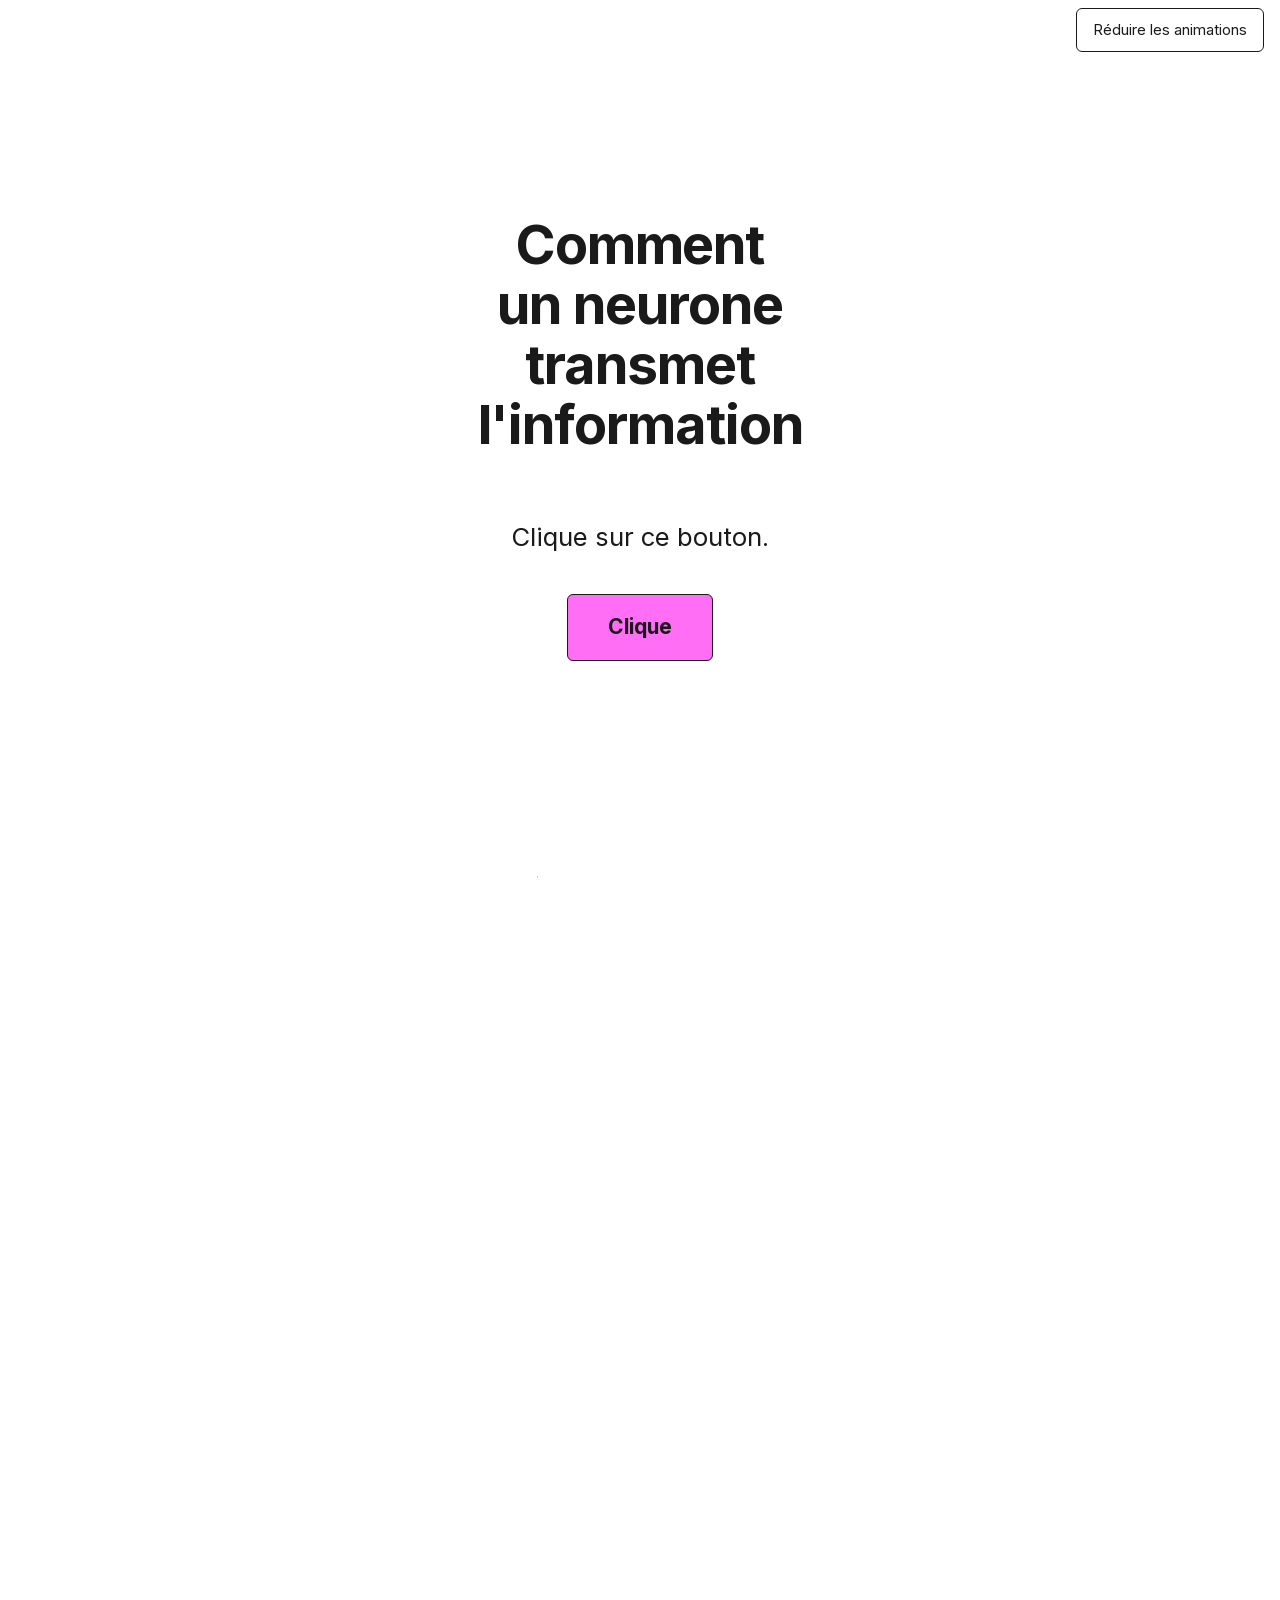
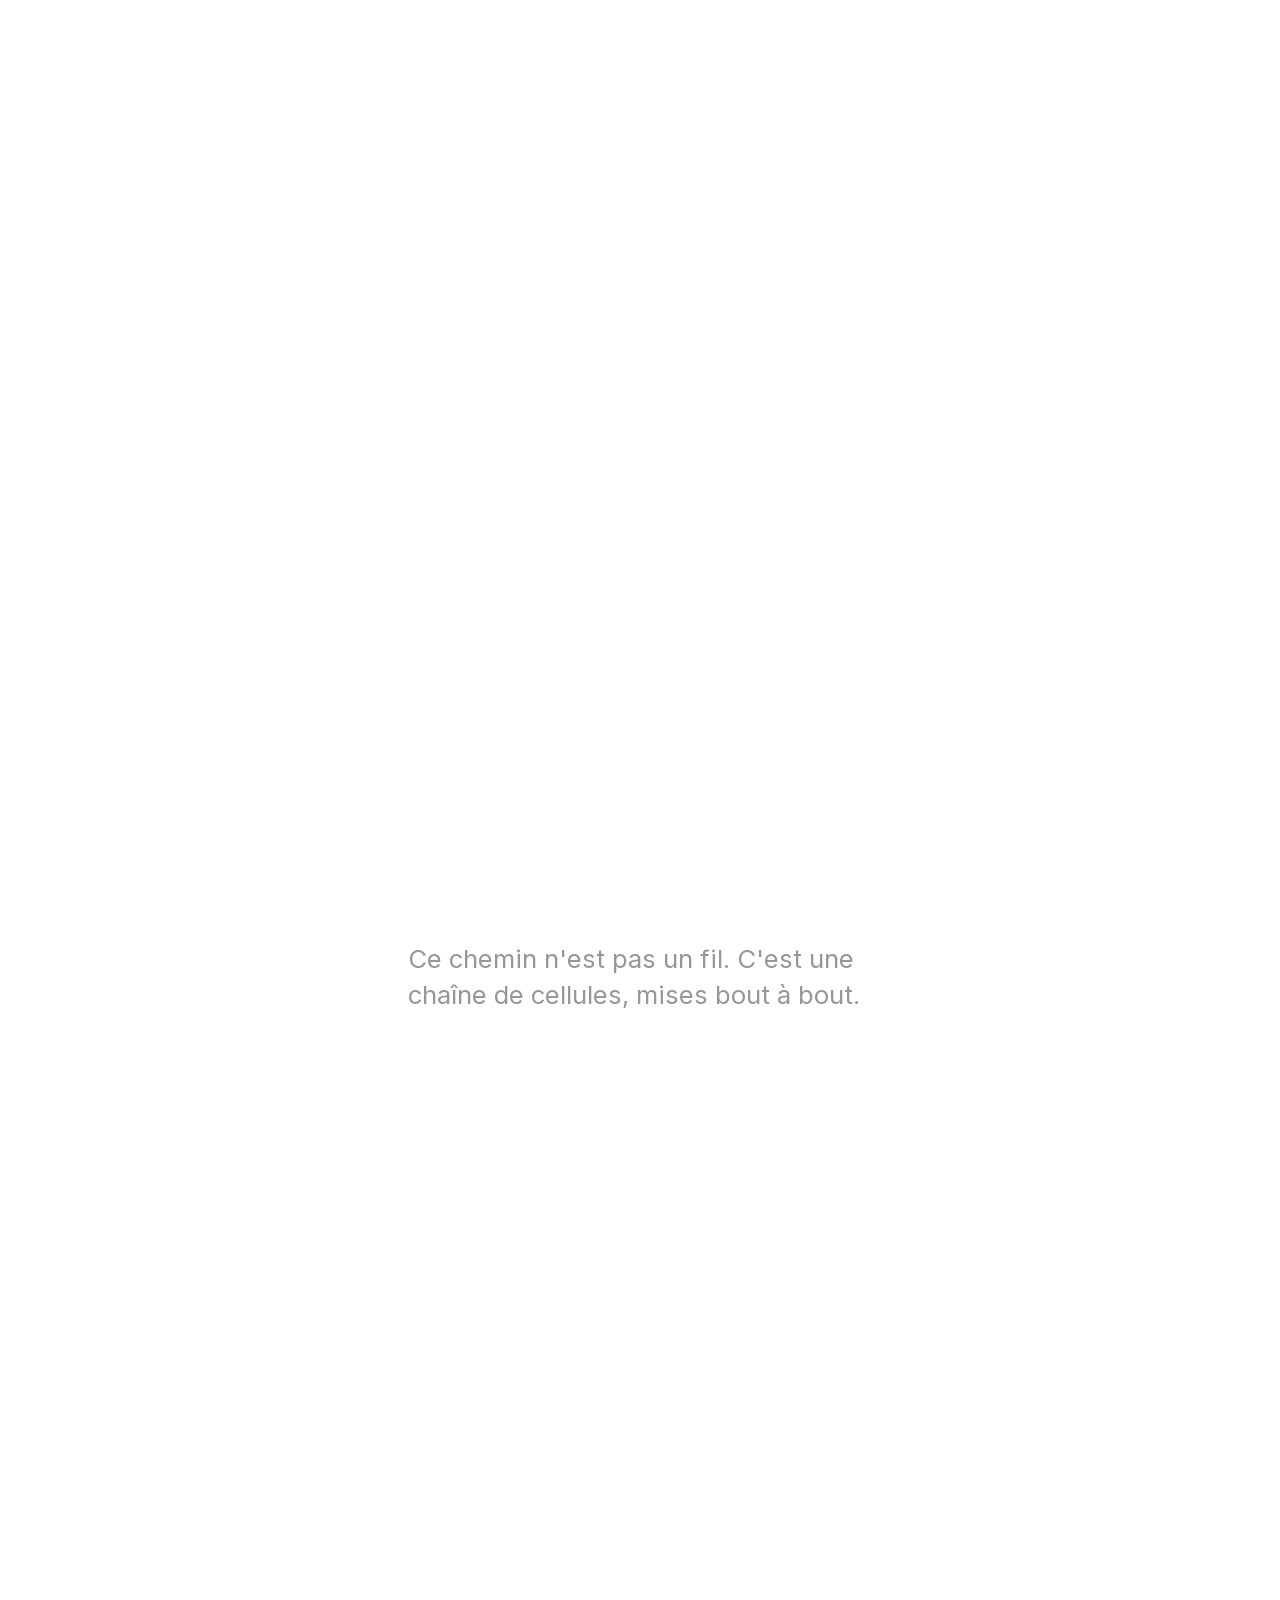
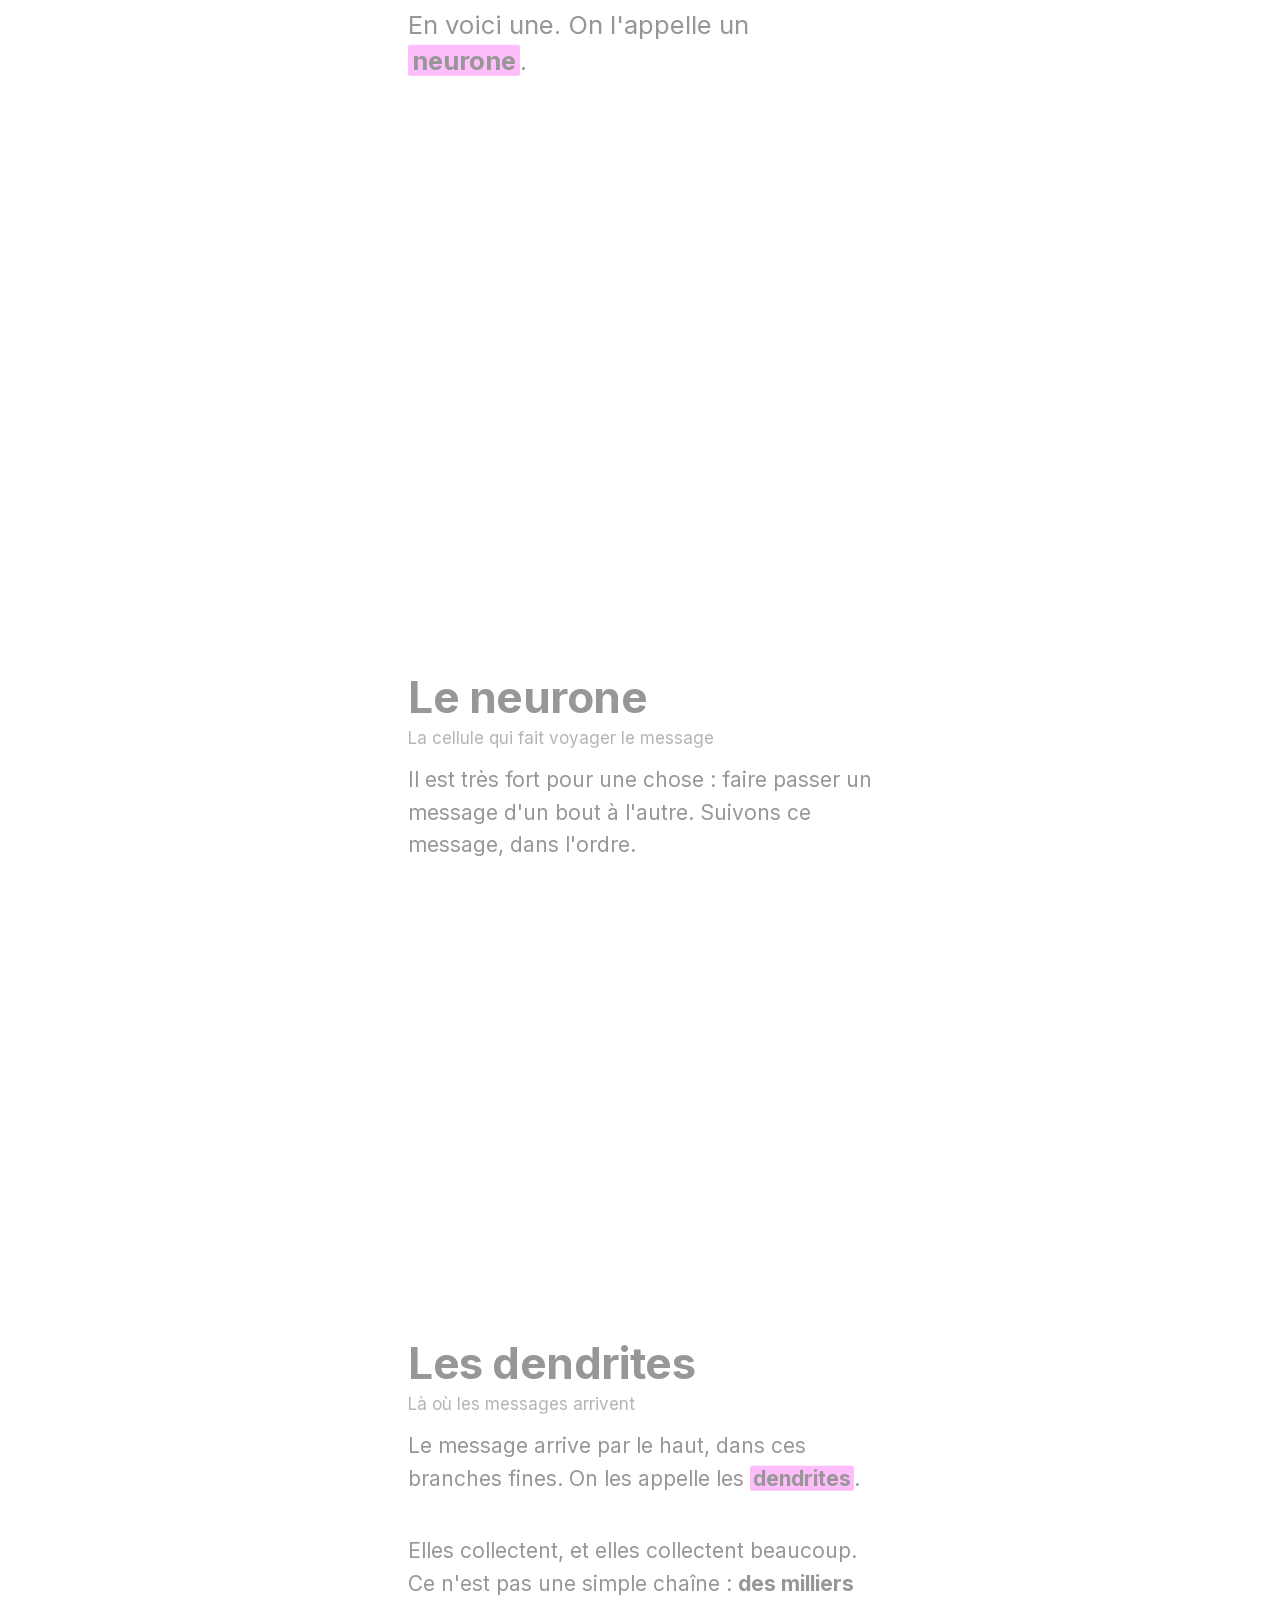
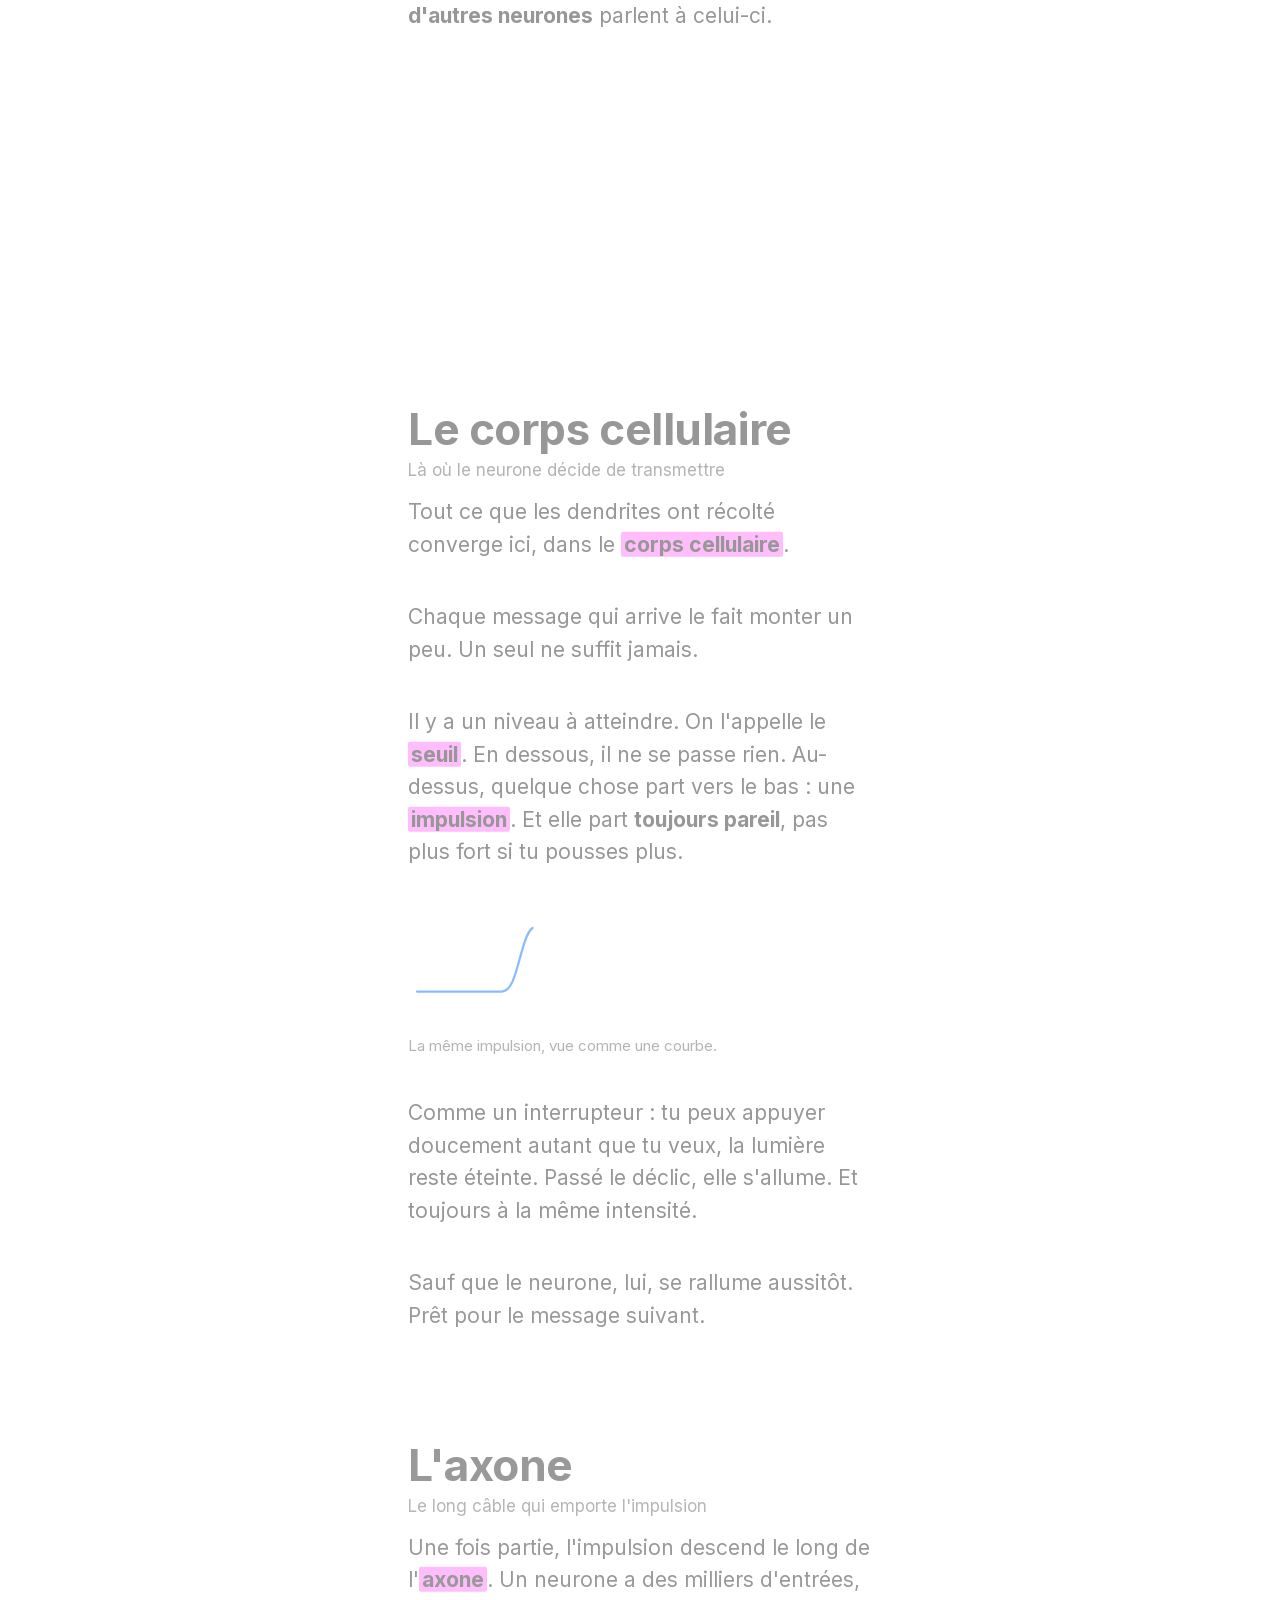
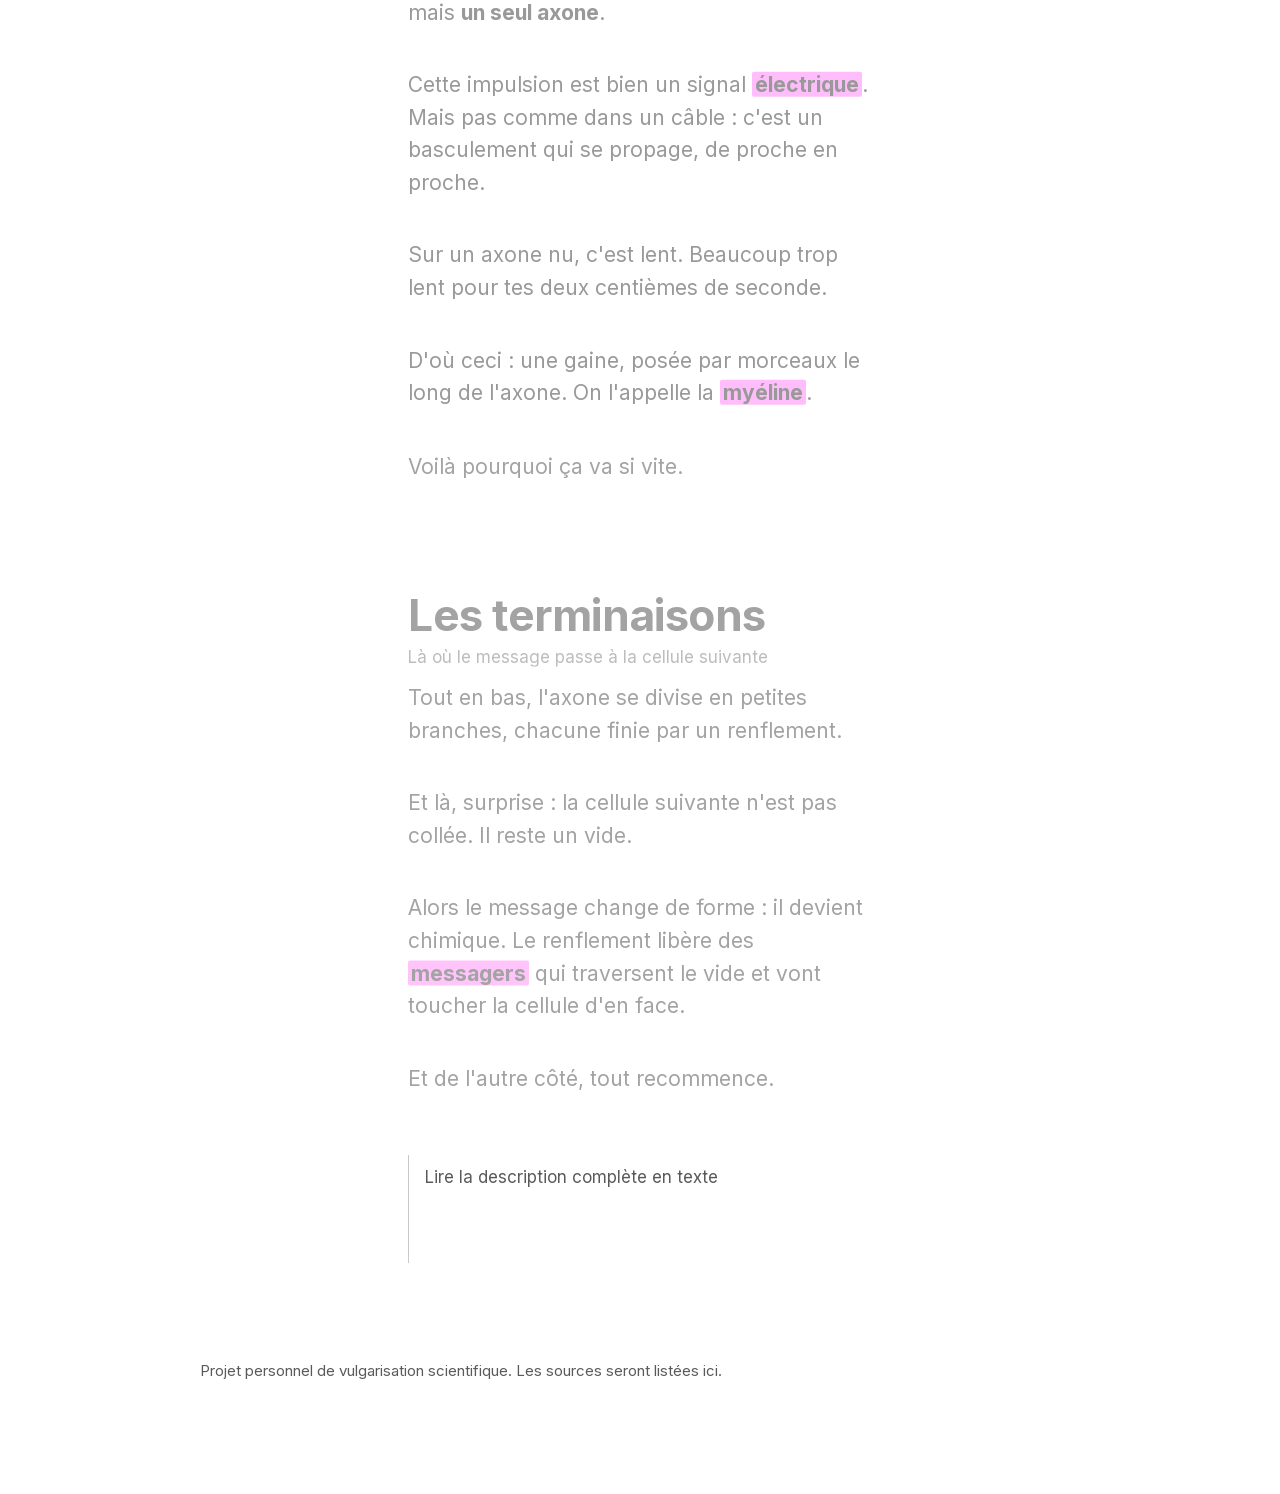
==== commit abd62895: "L'acte 1 : les textes qui s'empilent, les titres, la courbe au corps cellulaire Pièce 3, plus trois " ====
--- a/index.html
+++ b/index.html
@@ -56,6 +56,11 @@
              est le seul déclencheur », et elle est nécessaire : sans le clic,
              la phrase suivante affirmerait un geste qui n'a pas eu lieu. -->
         <div class="temps porte-entree" data-temps="1">
+          <!-- LE TITRE DU SITE, en gros, au-dessus du tout premier bouton.
+               Demande de l'utilisateur. Il disparaît avec le bouton, au clic.
+               Le nom du site n'est PAS encore choisi (README) : ce titre est
+               PROVISOIRE, repris de la balise title. -->
+          <h1 class="titre-site">Comment un neurone transmet l'information</h1>
           <p class="lead">Clique sur ce bouton.</p>
           <button type="button" class="bouton-entree" data-entree>Clique</button>
         </div>
@@ -63,10 +68,11 @@
         <!-- Temps 2 de la narration. La silhouette apparaît EN MÊME TEMPS que
              cette phrase, mais sans le trajet : on montre d'abord le corps
              dont on parle. Le trajet n'arrive qu'avec la phrase qui le
-             nomme, au temps suivant (02-CONTENU, incohérence n°1). -->
-        <h1 class="temps" data-temps="2">
+             nomme, au temps suivant (02-CONTENU, incohérence n°1).
+             Ce n'est plus le h1 : le h1 est le titre du site. -->
+        <p class="temps lead t-corps" data-temps="2">
           Ton cerveau vient de commander le mouvement de ton doigt.
-        </h1>
+        </p>
 
       </div>
 
@@ -129,21 +135,31 @@
               </g>
 
               <!-- LA CHAINE DE CELLULES, acte 1 temps 1. Invisible tant que la
-                   camera n'est pas au fond du trait. Des capsules a l'encre,
-                   bout a bout, posees sur le segment vertical du trajet, sous
-                   la tete : c'est ce segment que le cadrage resserre. Celle du
-                   milieu est « elue » : c'est elle qui deviendra le neurone au
-                   temps 2. Decision de l'utilisateur : des formes abstraites,
-                   pas de petits neurones. -->
+                   camera n'est pas au fond du trait. Trois neurones REDUITS A
+                   L'ESSENTIEL, un cercle et un trait pour l'axone, bout a
+                   bout sur le segment vertical du trajet, sous la tete :
+                   c'est ce segment que le cadrage resserre. Chaque axone
+                   s'arrete juste au-dessus du cercle suivant. Celui du milieu
+                   est « elu » : c'est lui qui deviendra le neurone au temps 2.
+                   Decision de l'utilisateur, revenant sur les gelules : la
+                   forme annonce deja le dessin qu'on va trouver.
+                   Poses a partir de y = 84 : le trait commence a 86 et son
+                   bout arrondi remonte a 80. Le dernier deborde du cadrage
+                   par le bas, et c'est voulu : la chaine continue hors champ. -->
               <g class="chaine" fill="var(--paper)" stroke="var(--ink)"
-                 stroke-width="0.9" stroke-linejoin="round" opacity="0">
-                <!-- Posees a partir de y = 82 : le trait commence a 86 et son
-                     bout arrondi remonte a 80. Plus haut, la premiere capsule
-                     sortait de la bande. La derniere deborde du cadrage par
-                     le bas, et c'est voulu : la chaine continue hors champ. -->
-                <rect x="145" y="82"  width="10" height="15" rx="5"/>
-                <rect class="elue" x="145" y="100" width="10" height="15" rx="5"/>
-                <rect x="145" y="118" width="10" height="15" rx="5"/>
+                 stroke-width="0.9" stroke-linecap="round" opacity="0">
+                <g>
+                  <circle cx="150" cy="84" r="3.6"/>
+                  <path d="M150 87.6 L150 98"/>
+                </g>
+                <g class="elue">
+                  <circle cx="150" cy="102" r="3.6"/>
+                  <path d="M150 105.6 L150 116"/>
+                </g>
+                <g>
+                  <circle cx="150" cy="120" r="3.6"/>
+                  <path d="M150 123.6 L150 134"/>
+                </g>
               </g>
             </svg>
           </div>
@@ -271,68 +287,109 @@
     <div class="wrap parcours-textes">
       <div class="etape-texte" id="etape-chaine" data-vue="chaine">
         <div class="etape-contenu">
-          <h3>Une chaîne</h3>
-        <p class="lead">Ce chemin n'est pas un fil. C'est une chaîne de
+          <p class="temps-parcours lead">Ce chemin n'est pas un fil. C'est une chaîne de
            cellules, mises bout à bout.</p>
         </div>
       </div>
 
       <div class="etape-texte" id="etape-cellule" data-vue="cellule">
         <div class="etape-contenu">
-          <h3>En voici une</h3>
-        <p class="lead">En voici une. On l'appelle un
-           <strong>neurone</strong>.</p>
+          <p class="temps-parcours lead">En voici une. On l'appelle un
+           <strong class="mot">neurone</strong>.</p>
         </div>
       </div>
 
       <div class="etape-texte" id="etape-plan" data-vue="plan">
         <div class="etape-contenu">
-          <h3>Le neurone</h3>
-        <p>Il est très fort pour une chose : faire passer un message d'un
+          <h3 class="temps-parcours partie-titre">Le neurone<span class="sous-titre">La cellule qui fait voyager le message</span></h3>
+          <p class="temps-parcours">Il est très fort pour une chose : faire passer un message d'un
            bout à l'autre. Suivons ce message, dans l'ordre.</p>
         </div>
       </div>
 
       <div class="etape-texte" id="etape-dendrites" data-vue="dendrites">
         <div class="etape-contenu">
-          <h3>Les dendrites, le buisson qui écoute</h3>
-        <p>C'est par le haut que les messages arrivent, dans ces branches
-           fines.</p>
-        <p>Un seul neurone peut en recevoir <strong>des milliers en même
-           temps</strong>, venus de milliers d'autres neurones. Toutes ces
-           branches ne font qu'une chose : collecter.</p>
+          <h3 class="temps-parcours partie-titre">Les dendrites<span class="sous-titre">Là où les messages arrivent</span></h3>
+          <p class="temps-parcours">Le message arrive par le haut, dans ces branches fines. On les
+           appelle les <strong class="mot">dendrites</strong>.</p>
+          <p class="temps-parcours">Elles collectent, et elles collectent beaucoup. Ce n'est pas une
+           simple chaîne : <strong>des milliers d'autres neurones</strong>
+           parlent à celui-ci.</p>
         </div>
       </div>
 
       <div class="etape-texte" id="etape-soma" data-vue="soma">
         <div class="etape-contenu">
-          <h3>Le corps cellulaire, le poste de commande</h3>
-        <p>Tout ce que les dendrites ont récolté converge ici.</p>
-        <p>Le corps cellulaire fait la somme, et il tranche :
-           <strong>on transmet, ou on ne transmet pas</strong>. C'est la
-           décision de tout le neurone, prise en un seul endroit.</p>
+          <h3 class="temps-parcours partie-titre">Le corps cellulaire<span class="sous-titre">Là où le neurone décide de transmettre</span></h3>
+          <p class="temps-parcours">Tout ce que les dendrites ont récolté converge ici, dans le
+           <strong class="mot">corps cellulaire</strong>.</p>
+          <p class="temps-parcours">Chaque message qui arrive le fait monter un peu. Un seul ne
+           suffit jamais.</p>
+          <p class="temps-parcours">Il y a un niveau à atteindre. On l'appelle le
+           <strong class="mot">seuil</strong>. En dessous, il ne se passe
+           rien. Au-dessus, quelque chose part vers le bas : une
+           <strong class="mot">impulsion</strong>. Et elle part
+           <strong>toujours pareil</strong>, pas plus fort si tu pousses
+           plus.</p>
+          <figure class="temps-parcours figure-courbe">
+          <svg class="courbe" viewBox="0 0 320 130"
+             preserveAspectRatio="xMidYMid meet"
+             role="img" aria-labelledby="c-titre c-desc">
+          <title id="c-titre">La forme d'une impulsion nerveuse</title>
+          <desc id="c-desc">Une ligne horizontale et calme, qui monte
+            brutalement en une pointe étroite, redescend en dessous de son
+            niveau de départ, puis revient tranquillement à l'horizontale.</desc>
+          <!-- En bleu : c'est l'impulsion, le signal, vue autrement. Le bleu
+               est la seule couleur autorisée en trait pur, 4,8:1. -->
+          <g fill="none" stroke="var(--signal)" stroke-width="2.5"
+             stroke-linecap="round" stroke-linejoin="round"
+             vector-effect="non-scaling-stroke">
+            <path class="t" d="M10 92 L104 92 C118 92 121 62 130 36
+                               C134 24 138 20 143 20 C149 20 153 32 158 52
+                               C164 76 169 96 177 103 C184 109 191 106 198 102
+                               C212 94 218 92 232 92 L310 92"/>
+          </g>
+        </svg>
+          <figcaption class="caption">La même impulsion, vue comme une
+            courbe.</figcaption>
+        </figure>
+          <p class="temps-parcours">Comme un interrupteur : tu peux appuyer doucement autant que tu
+           veux, la lumière reste éteinte. Passé le déclic, elle s'allume. Et
+           toujours à la même intensité.</p>
+          <p class="temps-parcours">Sauf que le neurone, lui, se rallume aussitôt. Prêt pour le
+           message suivant.</p>
         </div>
       </div>
 
       <div class="etape-texte" id="etape-axone" data-vue="axone">
         <div class="etape-contenu">
-          <h3>L'axone, le câble de sortie</h3>
-        <p>Un neurone a des centaines de dendrites, mais <strong>un seul
-           axone</strong>. Le message part par là, et seulement par là.</p>
-        <p>Chez toi, certains axones descendent de la moelle épinière jusqu'au
-           pied : presque <strong>un mètre de long</strong>, pour une seule
-           cellule.</p>
+          <h3 class="temps-parcours partie-titre">L'axone<span class="sous-titre">Le long câble qui emporte l'impulsion</span></h3>
+          <p class="temps-parcours">Une fois partie, l'impulsion descend le long de
+           l'<strong class="mot">axone</strong>. Un neurone a des milliers
+           d'entrées, mais <strong>un seul axone</strong>.</p>
+          <p class="temps-parcours">Cette impulsion est bien un signal
+           <strong class="mot">électrique</strong>. Mais pas comme dans un
+           câble : c'est un basculement qui se propage, de proche en
+           proche.</p>
+          <p class="temps-parcours">Sur un axone nu, c'est lent. Beaucoup trop lent pour tes deux
+           centièmes de seconde.</p>
+          <p class="temps-parcours">D'où ceci : une gaine, posée par morceaux le long de l'axone. On
+           l'appelle la <strong class="mot">myéline</strong>.</p>
+          <p class="temps-parcours">Voilà pourquoi ça va si vite.</p>
         </div>
       </div>
 
       <div class="etape-texte" id="etape-terminaisons" data-vue="terminaisons">
         <div class="etape-contenu">
-          <h3>Les terminaisons, la remise en mains propres</h3>
-        <p>Tout en bas, l'axone se divise en petites branches, chacune finie
+          <h3 class="temps-parcours partie-titre">Les terminaisons<span class="sous-titre">Là où le message passe à la cellule suivante</span></h3>
+          <p class="temps-parcours">Tout en bas, l'axone se divise en petites branches, chacune finie
            par un renflement.</p>
-        <p>C'est là que le message est <strong>remis au destinataire</strong> :
-           un autre neurone, ou un muscle. Comme celui de ton doigt, tout à
-           l'heure.</p>
+          <p class="temps-parcours">Et là, surprise : la cellule suivante n'est pas collée. Il reste
+           un vide.</p>
+          <p class="temps-parcours">Alors le message change de forme : il devient chimique. Le
+           renflement libère des <strong class="mot">messagers</strong> qui
+           traversent le vide et vont toucher la cellule d'en face.</p>
+          <p class="temps-parcours">Et de l'autre côté, tout recommence.</p>
         </div>
       </div>
 
@@ -343,18 +400,20 @@
         <summary>Lire la description complète en texte</summary>
         <ol>
           <li><strong>Les dendrites.</strong> Les branches fines, en haut, qui
-            partent dans toutes les directions. C'est par là que les messages
-            arrivent, et il y en a beaucoup : un neurone peut en recevoir des
-            milliers en même temps.</li>
+            partent dans toutes les directions. C'est par là que le message
+            arrive. Des milliers d'autres neurones parlent à celui-ci.</li>
           <li><strong>Le corps cellulaire.</strong> Le rond où convergent les
-            branches. C'est le poste de commande : il additionne tout ce qui
-            arrive et décide s'il faut transmettre, ou non.</li>
+            branches. Chaque message qui arrive le fait monter un peu. Passé
+            un niveau, le seuil, une impulsion part vers le bas, toujours
+            pareille. En dessous, rien ne part.</li>
           <li><strong>L'axone.</strong> Le fil unique qui descend du corps
-            cellulaire et file très loin. Il n'y en a qu'un seul par neurone.
-            Chez l'être humain, certains axones mesurent presque un mètre.</li>
+            cellulaire. L'impulsion y descend : c'est un signal électrique,
+            mais pas comme dans un câble. Sur un axone nu c'est lent ; une
+            gaine posée par morceaux, la myéline, le rend rapide.</li>
           <li><strong>Les terminaisons.</strong> Tout en bas, l'axone se divise
-            en petites branches finies par un renflement. C'est là que le
-            message est remis au suivant.</li>
+            en petites branches finies par un renflement. La cellule suivante
+            n'est pas collée : des messagers chimiques traversent le vide, et
+            de l'autre côté tout recommence.</li>
         </ol>
       </details>
     </div>
--- a/css/tokens.css
+++ b/css/tokens.css
@@ -50,7 +50,11 @@
   /* La couleur de surbrillance, quand on désigne une partie d'un schéma.
      Isolée dans son propre token pour pouvoir l'essayer facilement :
      remplacer par --c-potassium, --c-myelin ou --c-neuro pour comparer. */
-  --c-surbrillance: var(--c-impulse);
+  /* Passée au magenta de la palette fluo : « regarde ici ». Le bleu qu'elle
+     empruntait est réservé au signal, et un signal ne désigne pas une
+     partie. La surbrillance épaissit aussi le trait, donc elle reste
+     lisible en noir et blanc, et elle est momentanée. */
+  --c-surbrillance: var(--accent);
 
   /* Retour visuel du quiz. Jamais seuls : toujours doublés d'un mot
      et d'une icône, car « vert = bon, rouge = faux » est précisément le
--- a/css/base.css
+++ b/css/base.css
@@ -182,9 +182,9 @@
    visible ; c'est le JavaScript qui, une fois chargé, prend la main pour
    animer les apparitions. */
 
-.temps, .defiler { opacity: 1; }
-html.js .temps, html.js .defiler { opacity: 0; }
-html.js.reduce-motion .temps { opacity: 1; }
+.temps, .temps-parcours, .defiler { opacity: 1; }
+html.js .temps, html.js .temps-parcours, html.js .defiler { opacity: 0; }
+html.js.reduce-motion .temps, html.js.reduce-motion .temps-parcours { opacity: 1; }
 
 /* Le filet du mode réduit : la classe js est posée avant le premier rendu,
    donc si js/main.js échoue au chargement, tout le contenu resterait
@@ -330,7 +330,12 @@
   content: '';
   position: absolute;
   left: 0; right: 0;
-  bottom: 100%;
+  /* Deux pixels DANS le bloc, et non affleurant. Bord à bord, il restait
+     une jointure d'un pixel, anti-crénelée, entre le débordement et le fond
+     du bloc, et le texte du parcours y transparaissait en un liseré de
+     hauts de lettres au dessus du titre. Trouvé en peignant le débordement
+     en rouge et la scène en jaune : le jaune apparaissait sur une ligne. */
+  bottom: calc(100% - 2px);
   height: 60vh;
   background: var(--paper);
   pointer-events: none;
@@ -520,6 +525,46 @@
 .etape-contenu h3 { margin-bottom: var(--sp-3); }
 .etape-contenu p:last-child { margin-bottom: 0; }
 
+/* Les temps du parcours s'EMPILENT à l'intérieur d'une partie, comme ceux de
+   l'ouverture : chacun occupe sa place dès le départ et n'arrive qu'en
+   opacité, quand il entre dans la zone de lecture. Les blocs sont donc hauts
+   de tout leur contenu, alignés en haut, avec assez d'air pour que deux temps
+   n'entrent pas dans la zone ensemble. */
+.etape-texte { align-items: flex-start; padding-top: 12svh; }
+@supports not (height: 100svh) { .etape-texte { padding-top: 12vh; } }
+.temps-parcours { margin-bottom: var(--sp-5); }
+
+/* Le titre d'une partie : encre noire, gros et gras, et le sous-titre en
+   encre douce en dessous. Rien d'autre, ni filet ni barre : la hiérarchie se
+   fait par la taille, la graisse et le blanc. */
+.partie-titre {
+  font-size: var(--fs-h2);
+  margin-bottom: var(--sp-4);
+}
+.partie-titre .sous-titre {
+  display: block;
+  font-size: var(--fs-small);
+  font-weight: 400;
+  letter-spacing: 0;
+  color: var(--ink-soft);
+  margin-top: var(--sp-2);
+}
+
+/* Le mot-clé d'une partie : du magenta DERRIÈRE, le texte reste noir.
+   7,3:1 en fond sous du noir, alors qu'en couleur de texte il tomberait à
+   2,4:1. C'est la règle de la palette, et c'est ce que fait la référence
+   citée par l'utilisateur. */
+.mot {
+  background: var(--accent);
+  padding: 0 0.15em;
+  border-radius: 2px;
+  box-decoration-break: clone;
+  -webkit-box-decoration-break: clone;
+}
+
+.etape-contenu .figure-courbe { margin: 0 0 var(--sp-5); }
+.etape-contenu .figure-courbe .courbe { max-width: 18rem; }
+
 .recit .alt-text { padding-bottom: var(--sp-6); }
 
 /* ==========================================================================
@@ -571,6 +616,16 @@
   max-height: 20rem;
   transition: max-height var(--dur-slow) var(--ease),
               opacity var(--dur-base) var(--ease);
+}
+
+/* Le titre du site, au-dessus du premier bouton. Il n'est pas soumis au
+   plafond de --fs-h1 : ce plafond protège la scène collée, où le texte et
+   le dessin se disputent la hauteur, alors qu'ici le bloc occupe tout
+   l'écran et n'a rien d'autre à loger. Encre noire, gras, aucun ornement. */
+.titre-site {
+  font-size: clamp(2rem, 9vw, 3.4rem);
+  max-width: 12ch;
+  margin: 0 0 var(--sp-5);
 }
 
 .bouton-entree {
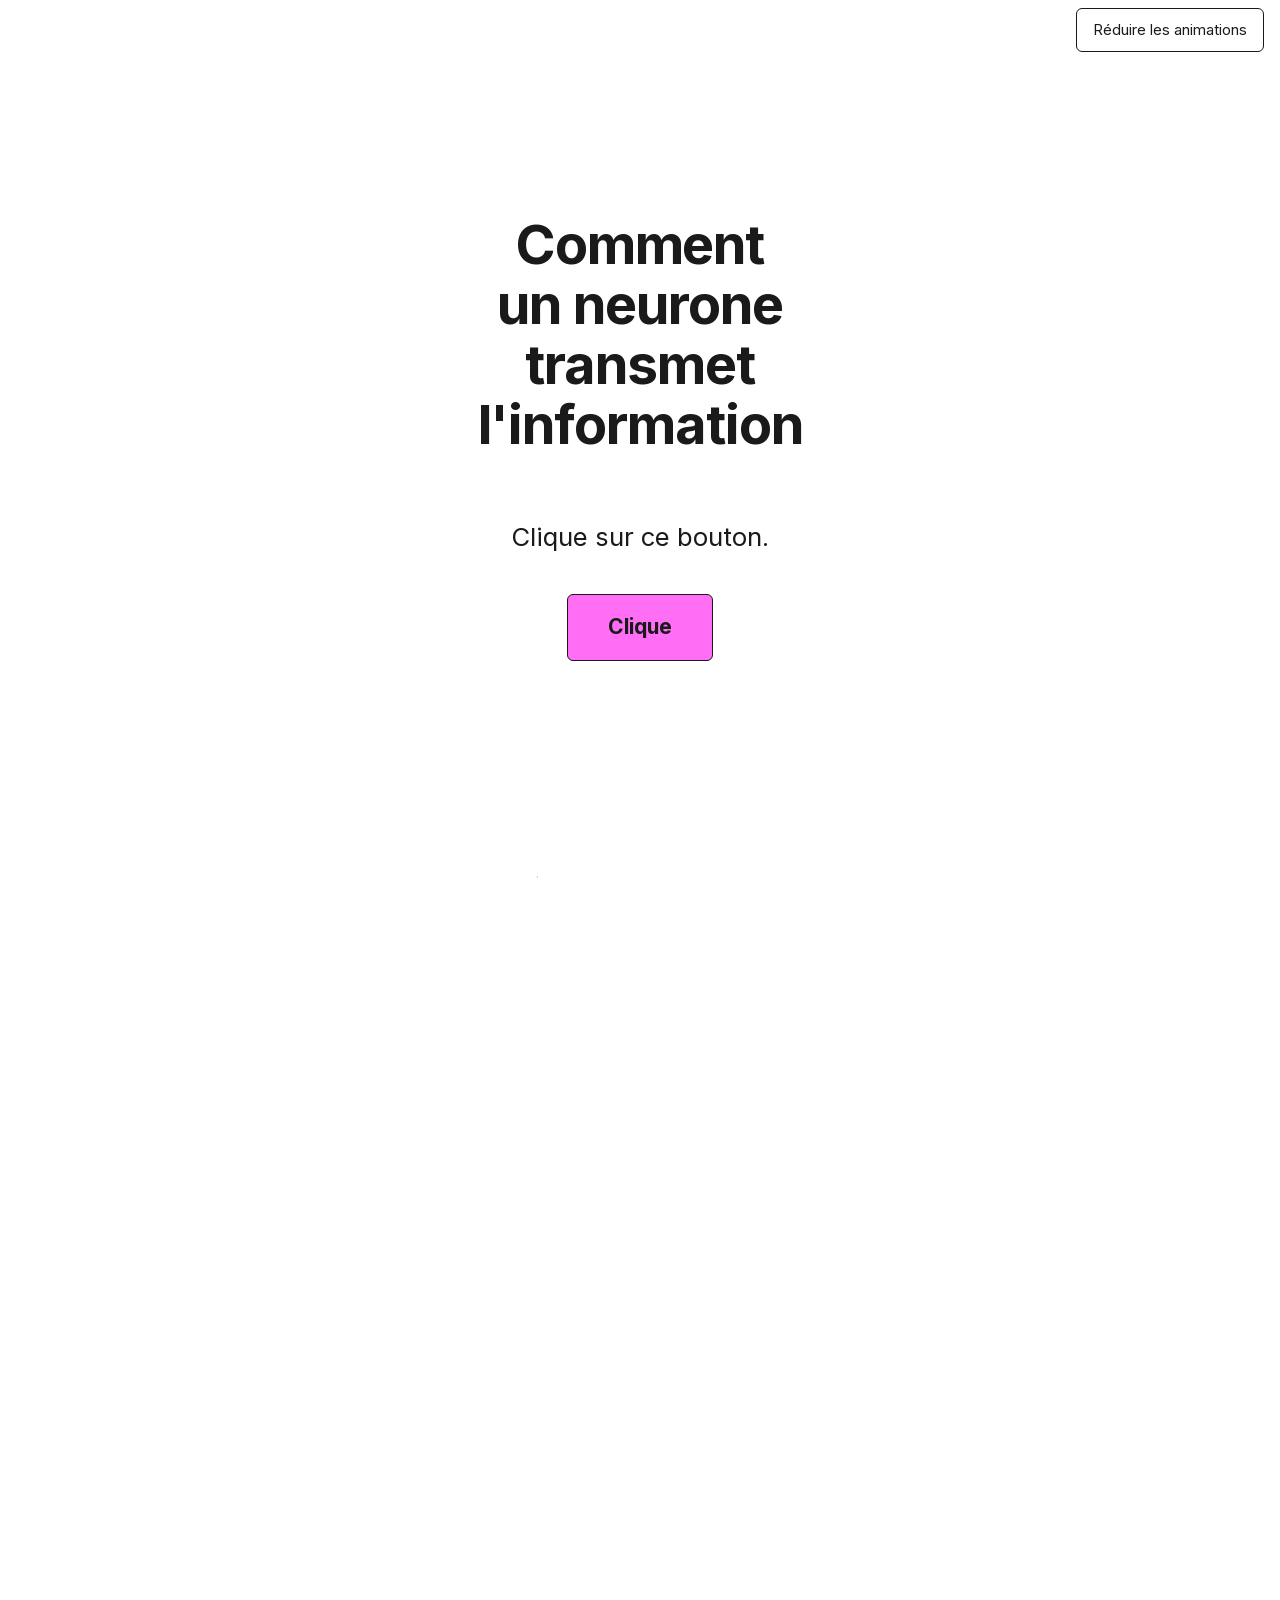
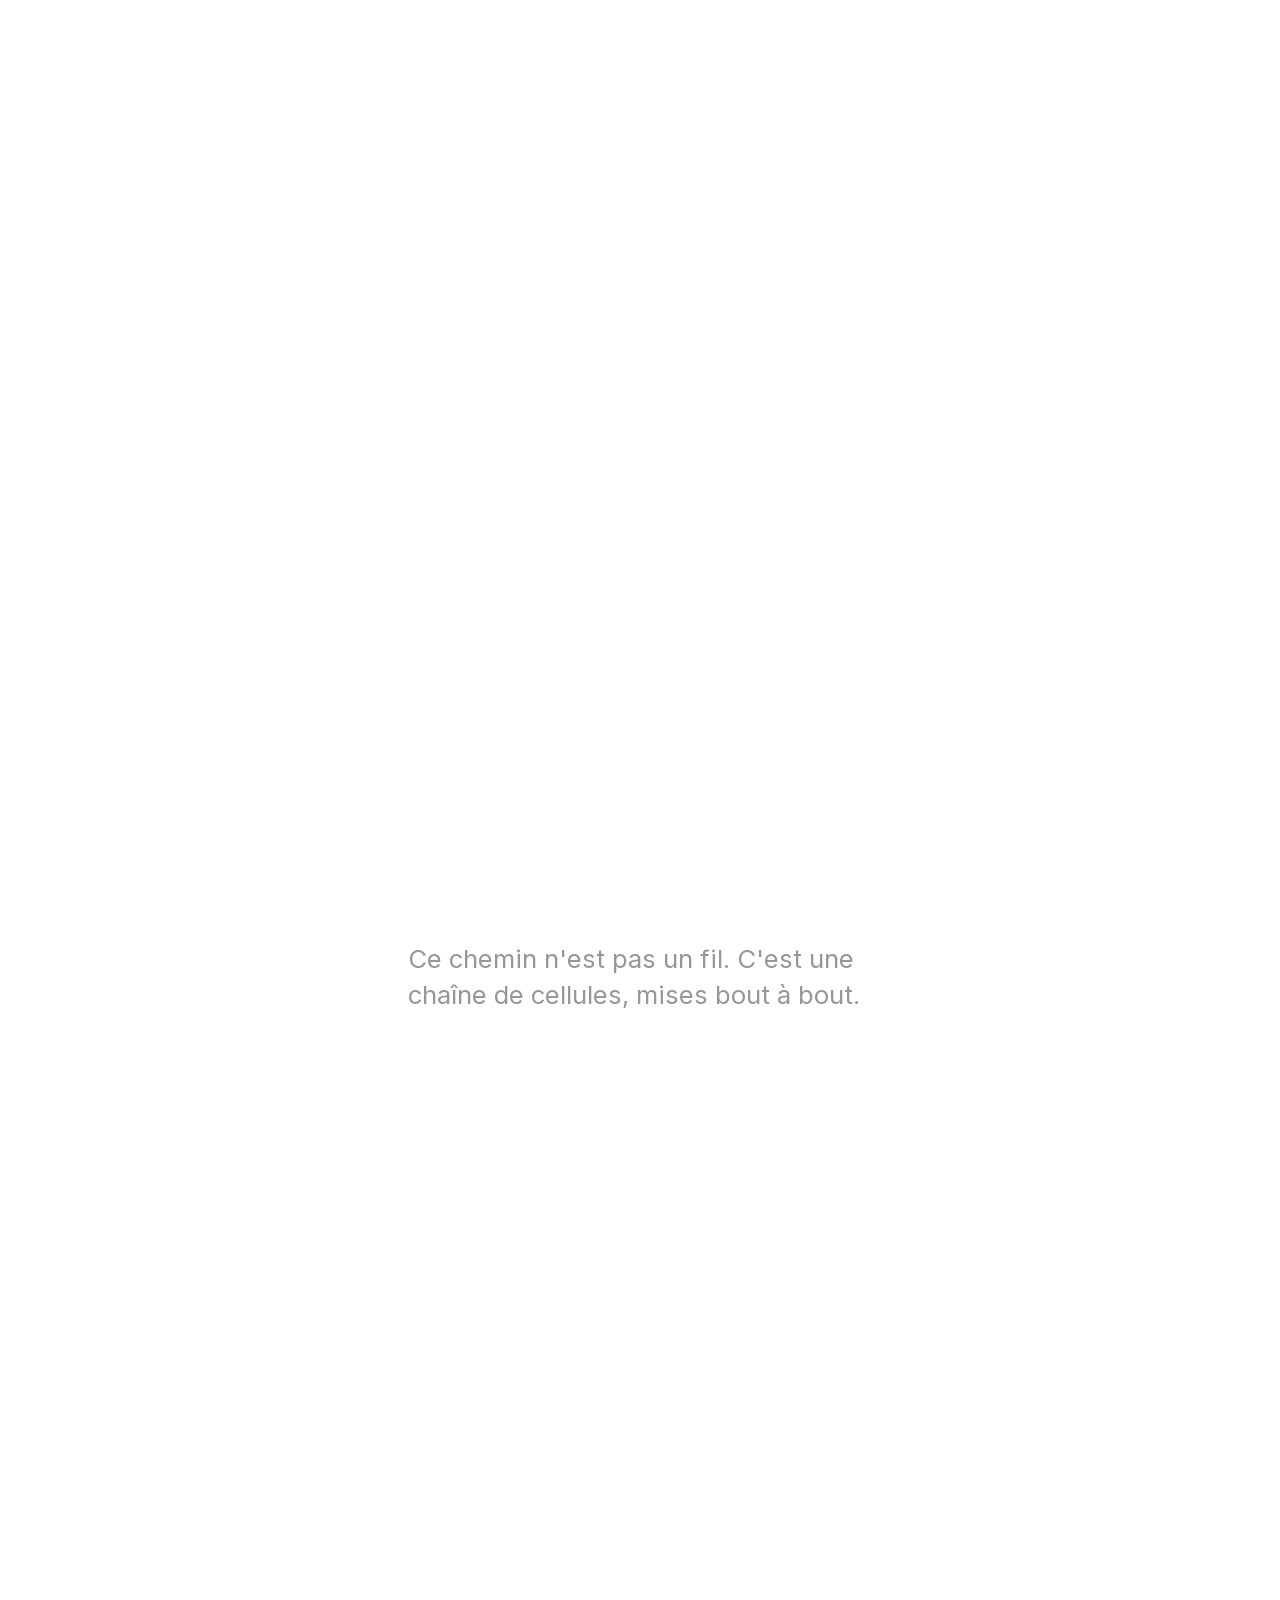
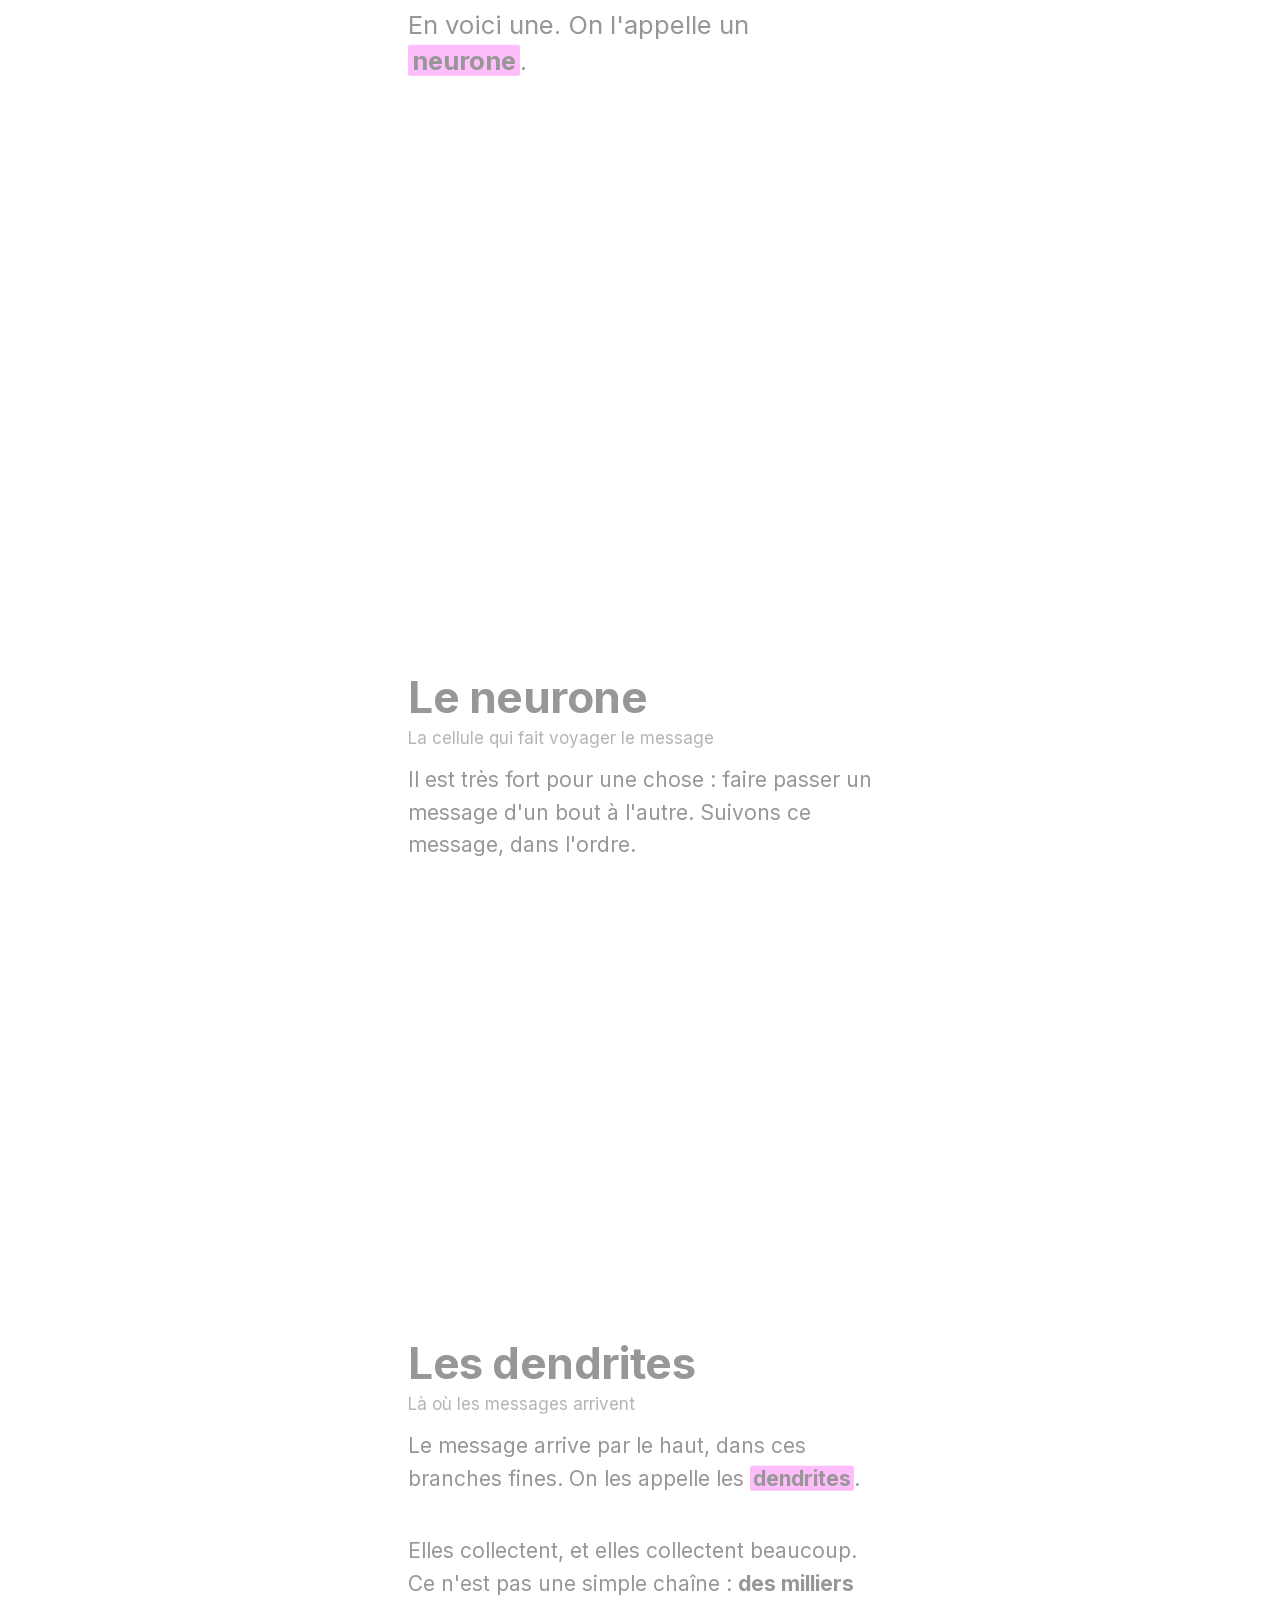
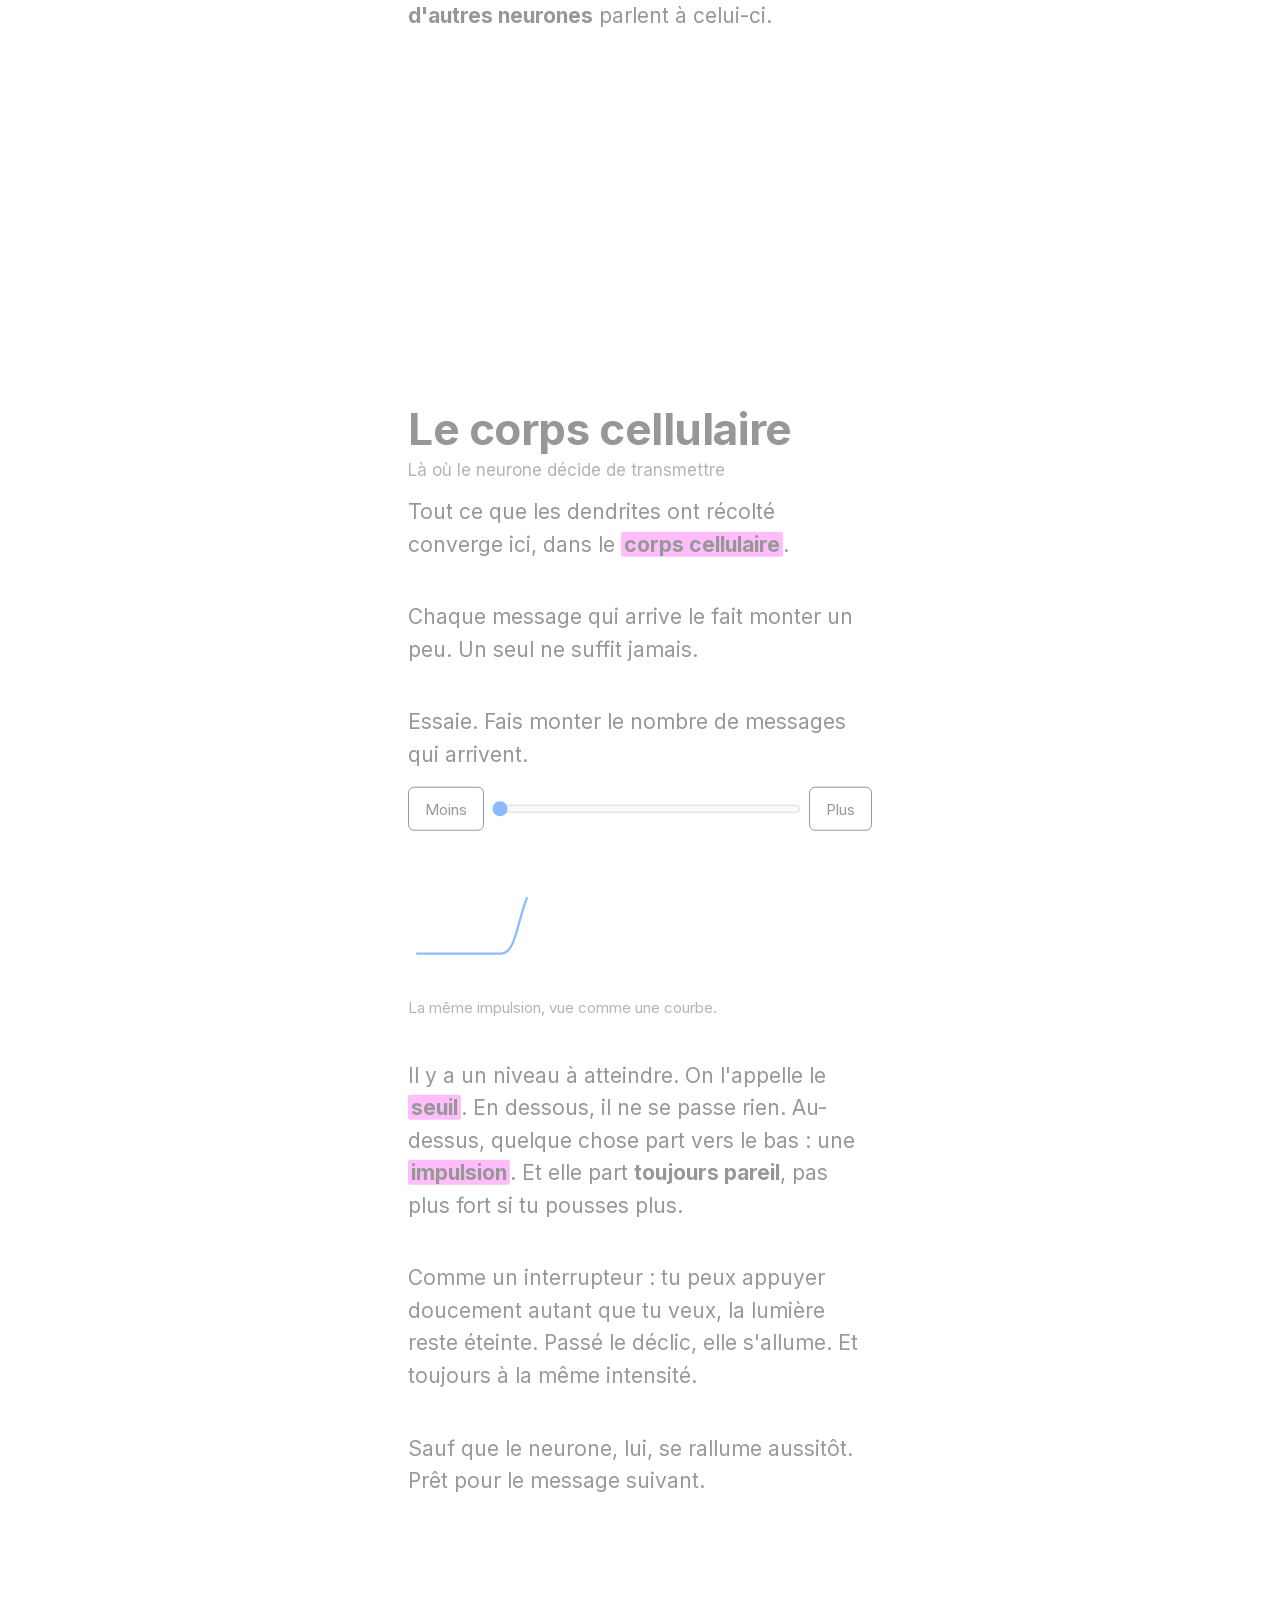
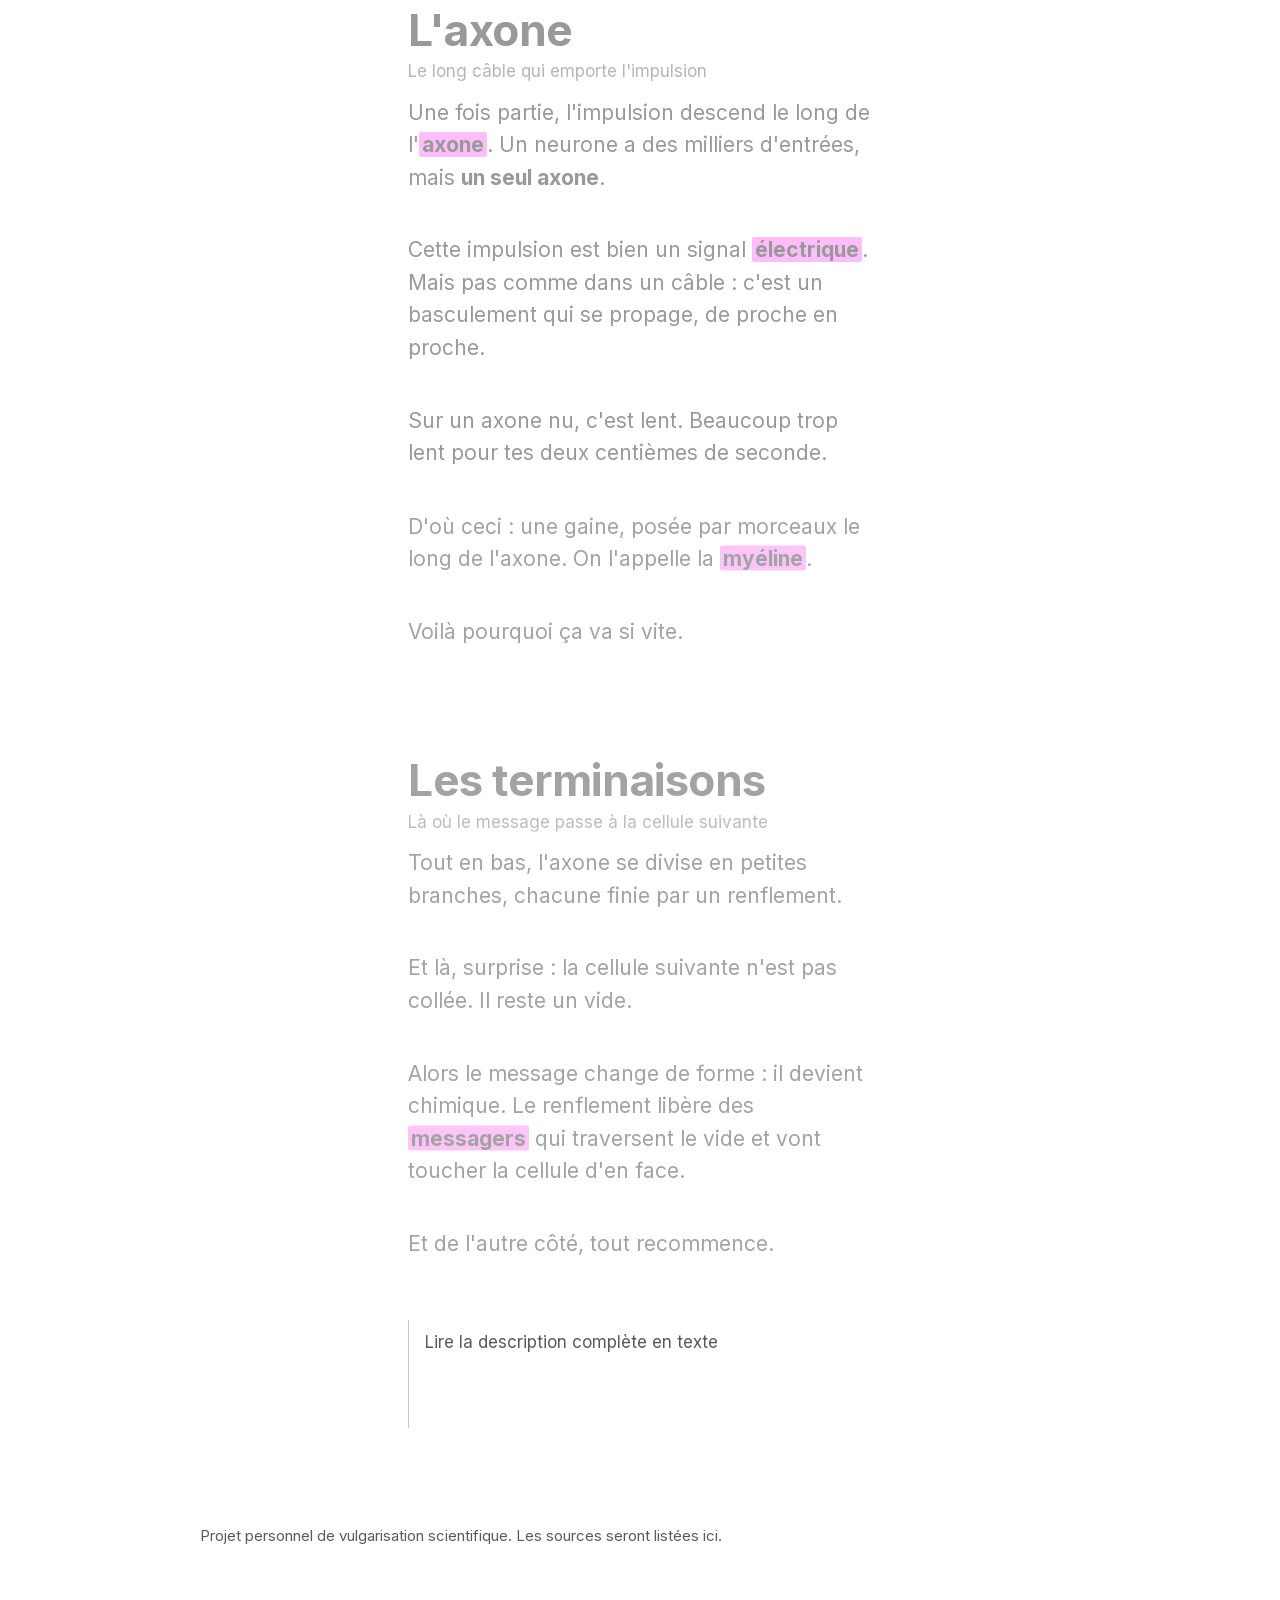
==== commit 0af2119c: "Le curseur du seuil : les messages arrivent, le corps monte, l'impulsion part Pièce 4, le premier mo" ====
--- a/index.html
+++ b/index.html
@@ -209,6 +209,22 @@
                 </g>
 
                 <g class="partie" id="p-soma" data-partie="soma">
+                  <!-- LE NIVEAU DANS LE CORPS, pour le curseur du seuil (1B).
+                       Un disque bleu, découpé par un rectangle dont on fait
+                       varier la largeur : dans ce repère tourné d'un quart
+                       de tour, l'axe x local est la VERTICALE de l'écran,
+                       donc « se remplir par le bas » revient à étendre le
+                       rectangle depuis x = 246. Le seuil est une ligne
+                       pointillée à trois quarts de la hauteur, sans aucun
+                       chiffre : ce n'est pas une constante [S6]. -->
+                  <clipPath id="soma-clip">
+                    <rect class="soma-clip-rect" x="246" y="172" width="0" height="56"/>
+                  </clipPath>
+                  <circle class="soma-fill" cx="220" cy="200" r="24.6"
+                          fill="var(--signal)" stroke="none"
+                          clip-path="url(#soma-clip)"/>
+                  <path class="soma-seuil" d="M207 178 L207 222"
+                        stroke-width="1.4" stroke-dasharray="3 3" opacity="0"/>
                   <circle class="t" cx="220" cy="200" r="26" stroke-width="2.4"/>
                 </g>
 
@@ -231,6 +247,15 @@
                   </g>
                 </g>
 
+                <!-- LES MESSAGES et L'IMPULSION, en bleu : le signal. Les
+                     points sont créés par js/seuil.js et voyagent le long
+                     des dendrites vers le corps ; l'impulsion descend le
+                     long de l'axone. Dans ce groupe pour hériter du repère
+                     tourné, donc des mêmes coordonnées que les tracés. -->
+                <g class="messages" fill="var(--signal)" stroke="none"></g>
+                <circle class="impulsion" r="5.5" cx="246" cy="200"
+                        fill="var(--signal)" stroke="none" opacity="0"/>
+
               </g>
             </svg>
         </div>
@@ -323,14 +348,21 @@
           <h3 class="temps-parcours partie-titre">Le corps cellulaire<span class="sous-titre">Là où le neurone décide de transmettre</span></h3>
           <p class="temps-parcours">Tout ce que les dendrites ont récolté converge ici, dans le
            <strong class="mot">corps cellulaire</strong>.</p>
-          <p class="temps-parcours">Chaque message qui arrive le fait monter un peu. Un seul ne
-           suffit jamais.</p>
-          <p class="temps-parcours">Il y a un niveau à atteindre. On l'appelle le
-           <strong class="mot">seuil</strong>. En dessous, il ne se passe
-           rien. Au-dessus, quelque chose part vers le bas : une
-           <strong class="mot">impulsion</strong>. Et elle part
-           <strong>toujours pareil</strong>, pas plus fort si tu pousses
-           plus.</p>
+          <p class="temps-parcours" data-demo="messages">Chaque message qui arrive le fait monter
+           un peu. Un seul ne suffit jamais.</p>
+          <div class="temps-parcours interaction" data-interaction="seuil">
+          <p>Essaie. Fais monter le nombre de messages qui arrivent.</p>
+          <div class="curseur">
+            <button type="button" class="curseur-bouton" data-moins
+                    aria-label="Moins de messages">Moins</button>
+            <input type="range" id="curseur-seuil" min="0" max="10" step="1"
+                   value="0" aria-label="Nombre de messages qui arrivent"
+                   aria-valuetext="aucun message">
+            <button type="button" class="curseur-bouton" data-plus
+                    aria-label="Plus de messages">Plus</button>
+          </div>
+          <p class="sr-only" aria-live="polite" data-annonce-seuil></p>
+        </div>
           <figure class="temps-parcours figure-courbe">
           <svg class="courbe" viewBox="0 0 320 130"
              preserveAspectRatio="xMidYMid meet"
@@ -353,6 +385,12 @@
           <figcaption class="caption">La même impulsion, vue comme une
             courbe.</figcaption>
         </figure>
+          <p class="temps-parcours t-seuil">Il y a un niveau à atteindre. On l'appelle le
+           <strong class="mot">seuil</strong>. En dessous, il ne se passe
+           rien. Au-dessus, quelque chose part vers le bas : une
+           <strong class="mot">impulsion</strong>. Et elle part
+           <strong>toujours pareil</strong>, pas plus fort si tu pousses
+           plus.</p>
           <p class="temps-parcours">Comme un interrupteur : tu peux appuyer doucement autant que tu
            veux, la lumière reste éteinte. Passé le déclic, elle s'allume. Et
            toujours à la même intensité.</p>
--- a/css/base.css
+++ b/css/base.css
@@ -562,6 +562,34 @@
   -webkit-box-decoration-break: clone;
 }
 
+/* --- Le curseur du seuil, premier moment interactif -----------------------
+   Un curseur natif entre deux boutons. Les boutons ne sont pas un doublon :
+   ils sont ce qui rend le réglage possible sans aucun glissement. Cibles de
+   44 pixels, et le curseur lui même est aussi haut, pour le doigt. */
+.interaction { max-width: var(--measure); }
+.curseur {
+  display: flex;
+  align-items: center;
+  gap: var(--sp-2);
+  margin: var(--sp-3) 0 var(--sp-2);
+}
+.curseur input[type="range"] {
+  flex: 1 1 auto;
+  min-width: 0;
+  min-height: var(--tap-min);
+  margin: 0;
+  /* La couleur du signal sur le curseur : c'est lui qui fait arriver les
+     messages. Du bleu, seule couleur qui tient sur blanc. */
+  accent-color: var(--signal);
+  cursor: pointer;
+}
+.curseur-bouton { flex: 0 0 auto; font-size: var(--fs-caption); }
+
+/* Le bloc invisible ne se laisse pas cliquer ni tabuler : js/recit.js pose
+   visibility avec l'opacité. Le repli sans script le laisse visible. */
+html.js .interaction { visibility: hidden; }
+html.no-js .interaction, html.reduce-motion .interaction { visibility: visible; }
+
 .etape-contenu .figure-courbe { margin: 0 0 var(--sp-5); }
 .etape-contenu .figure-courbe .courbe { max-width: 18rem; }
 
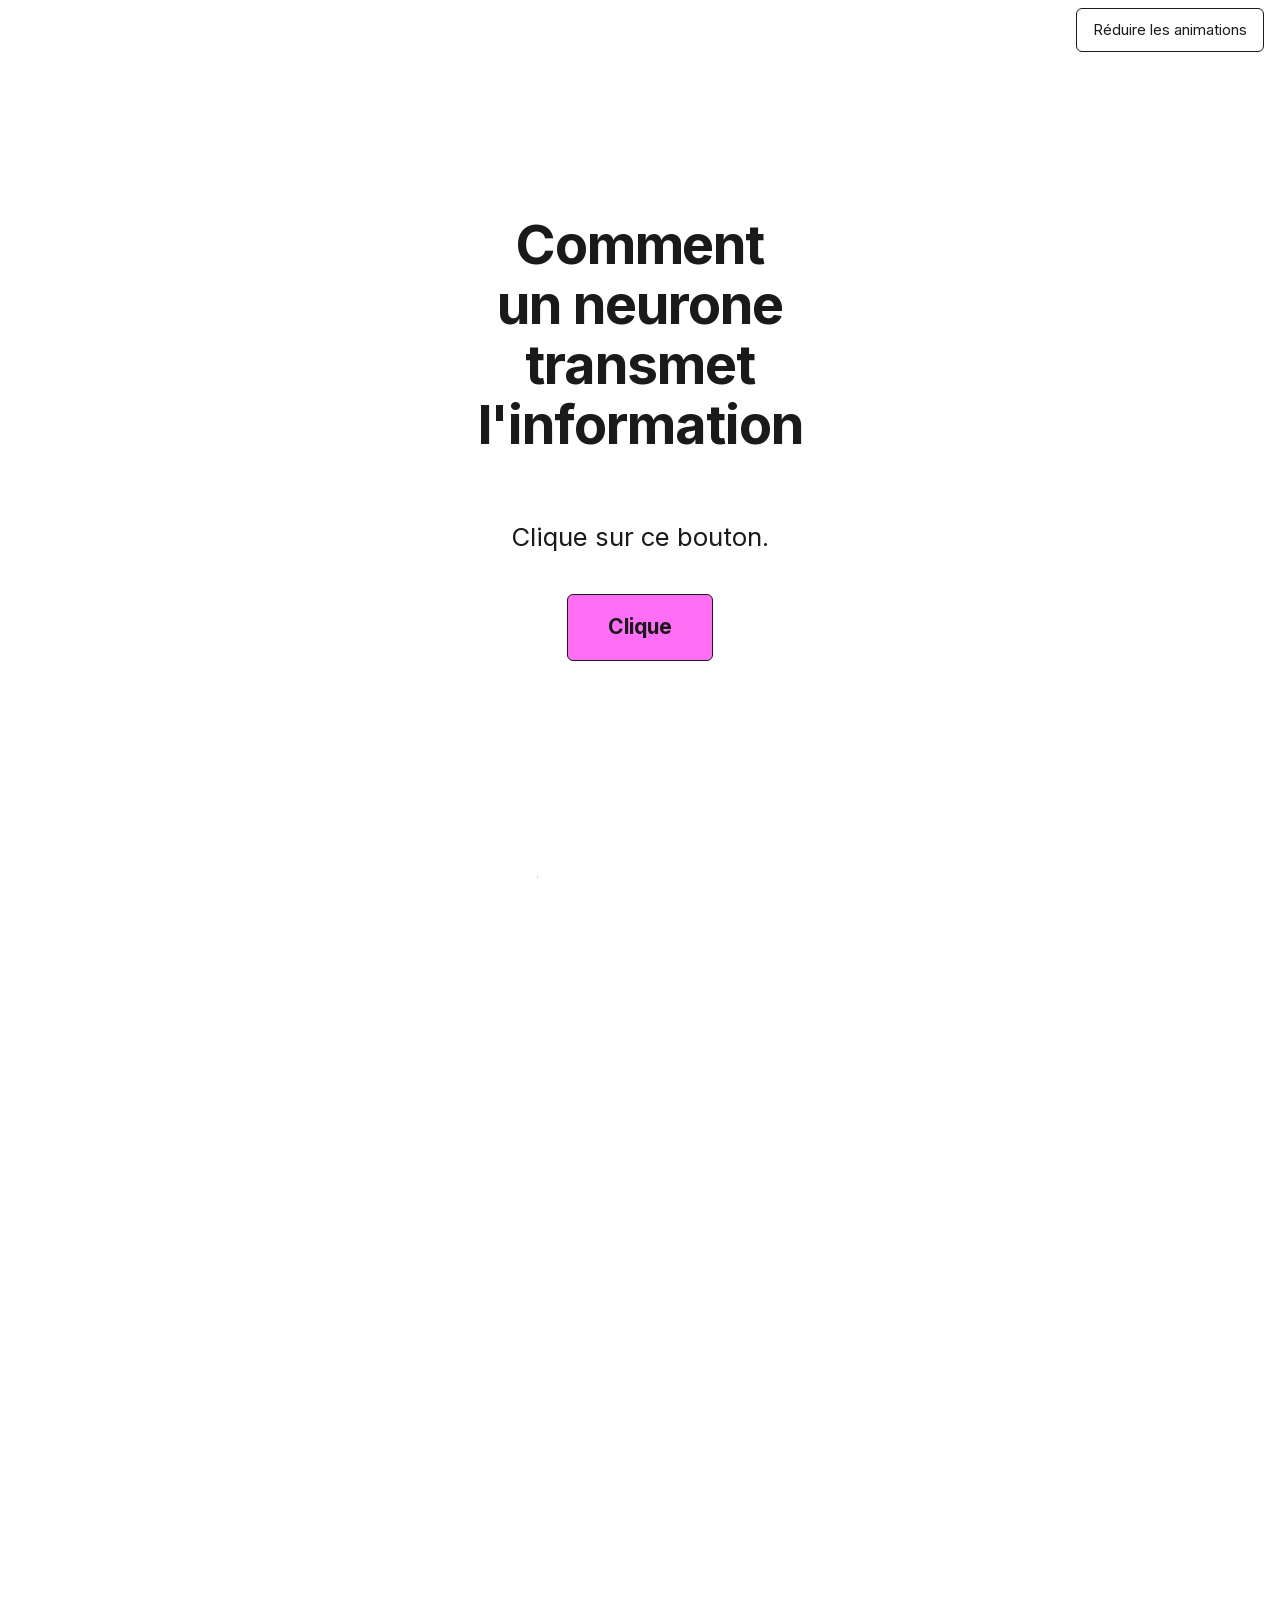
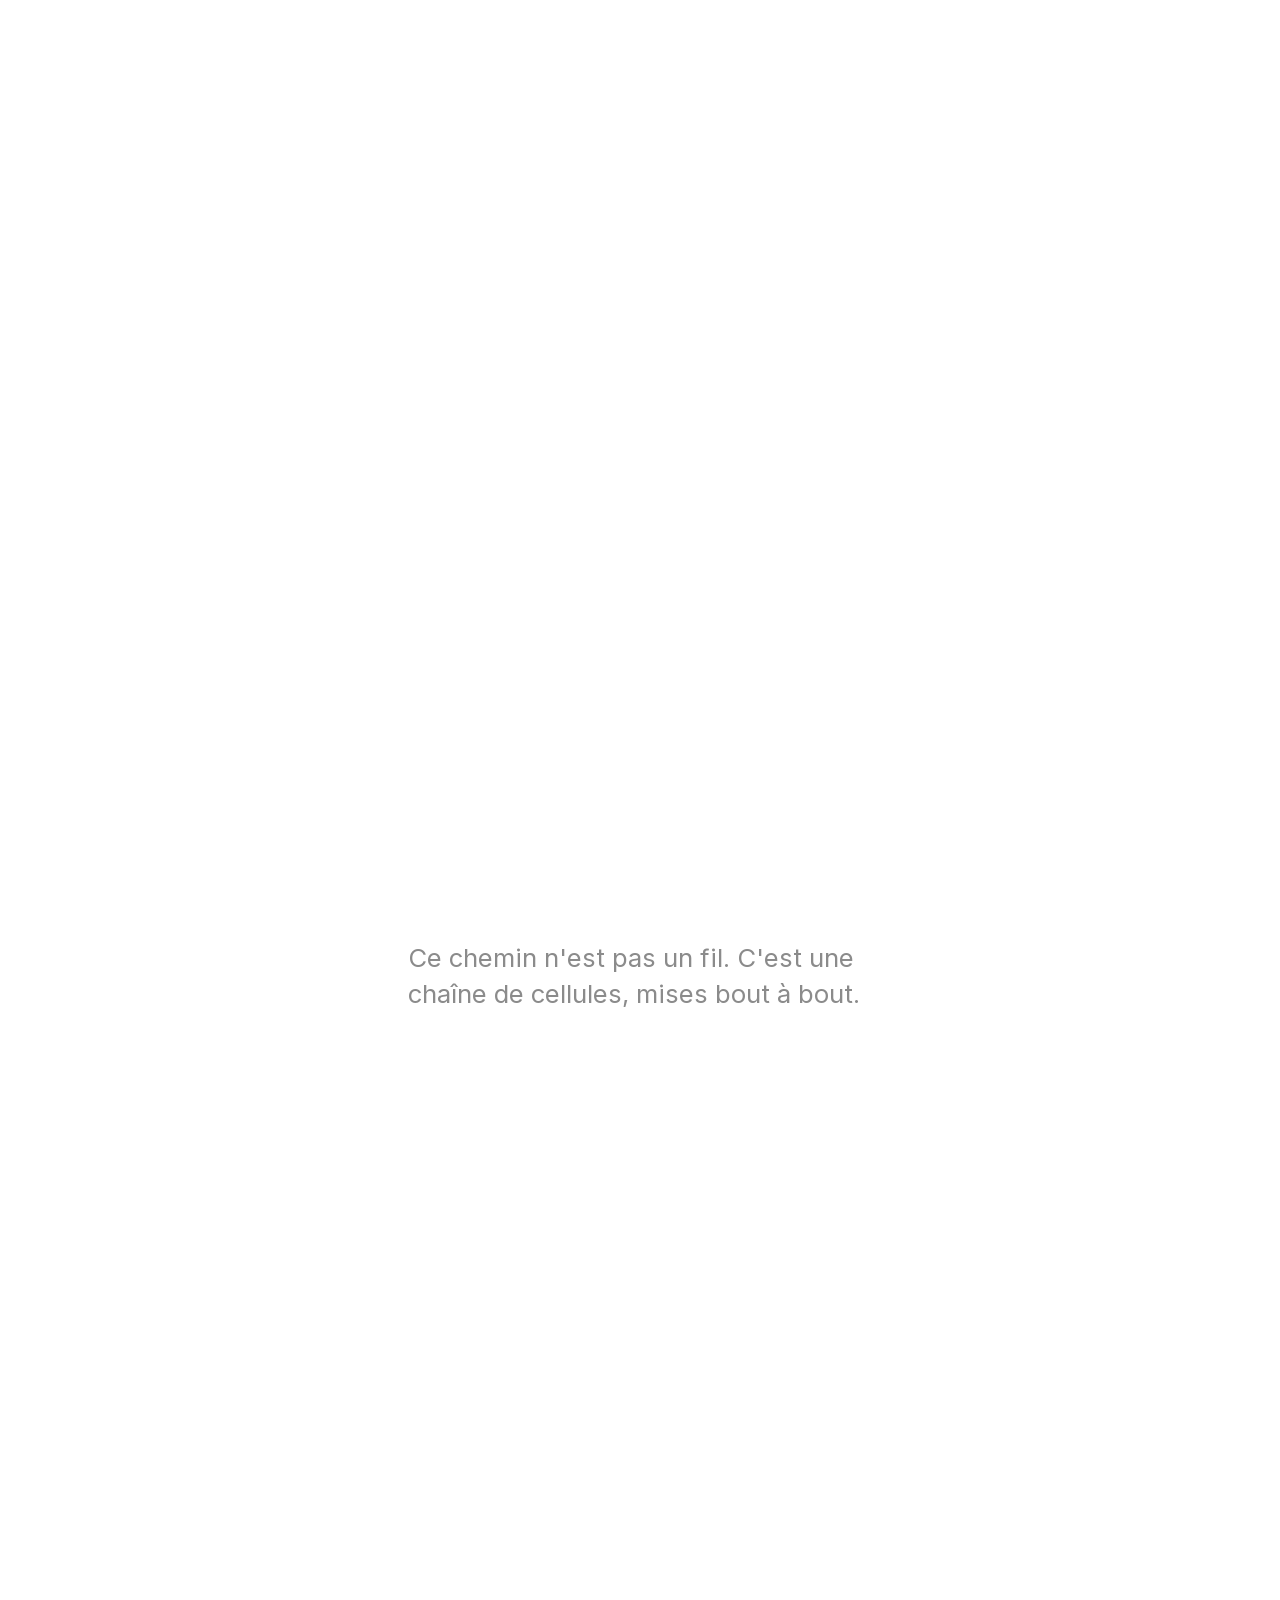
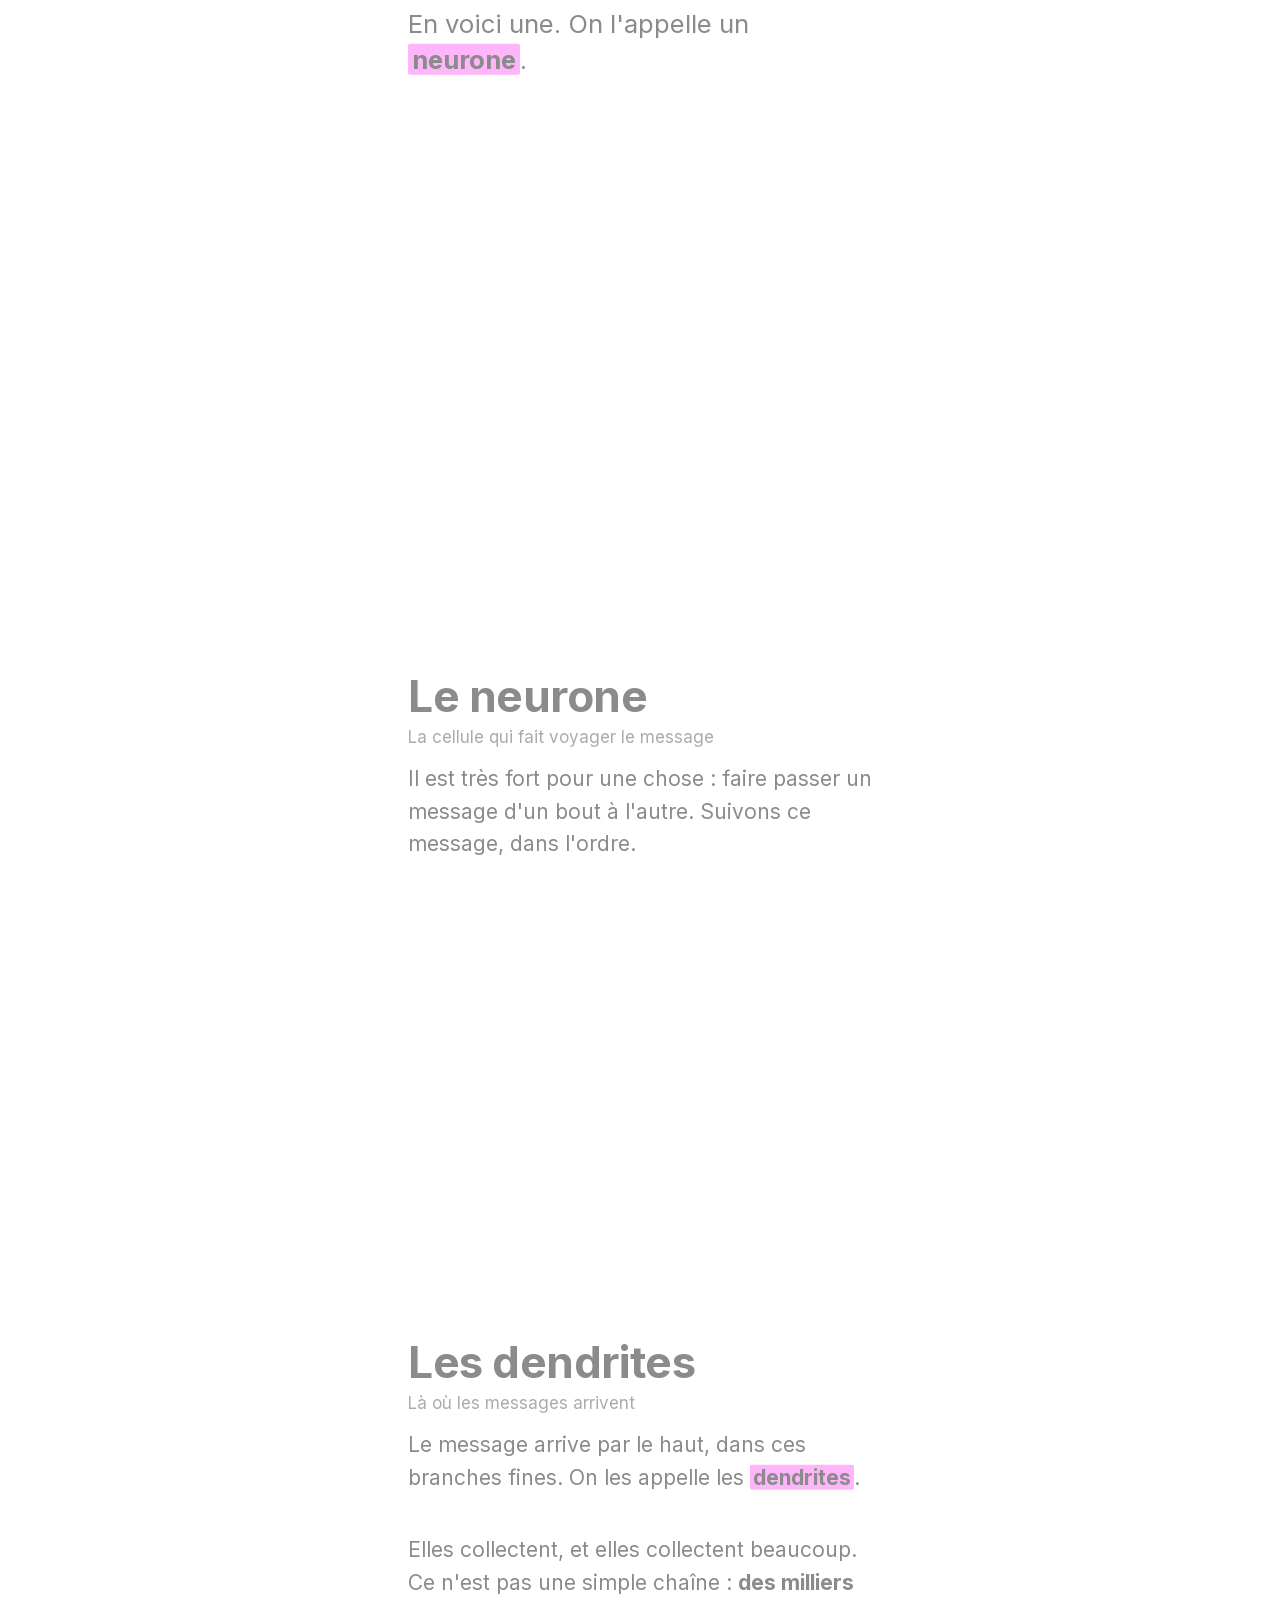
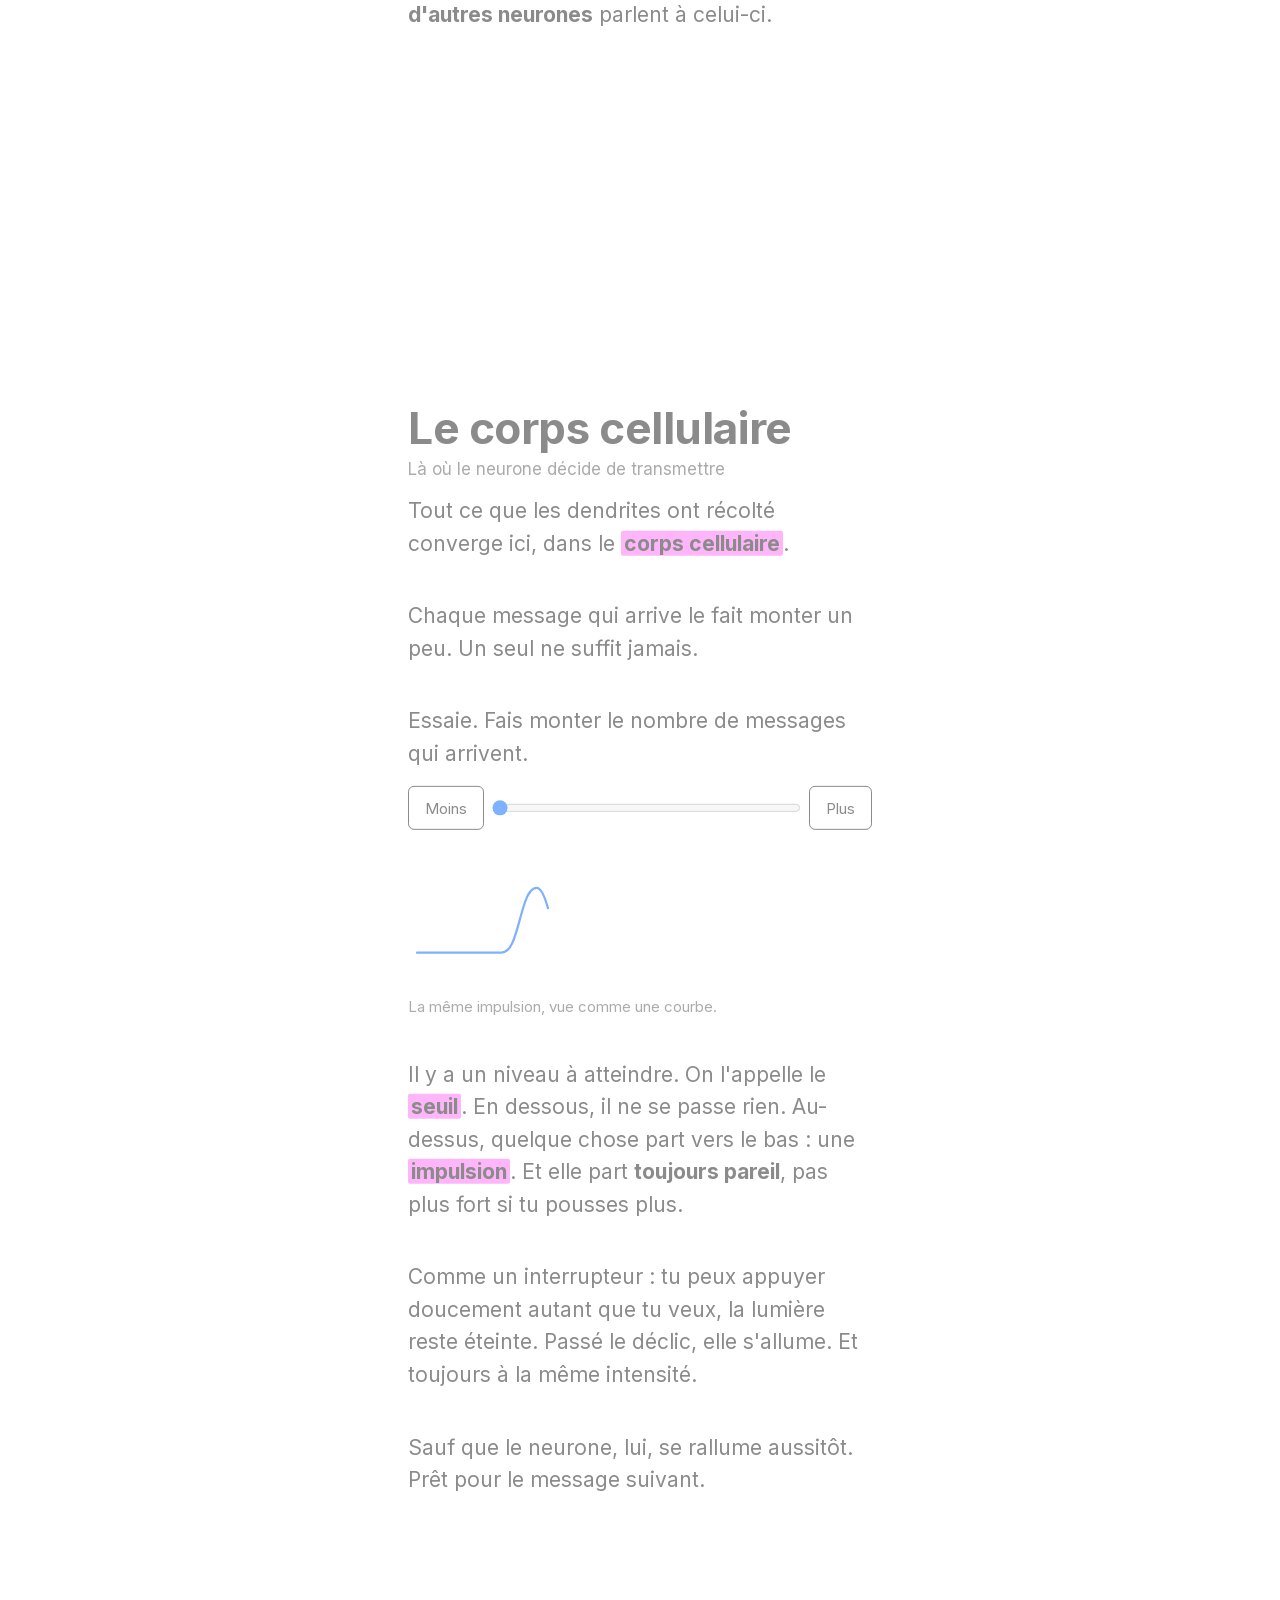
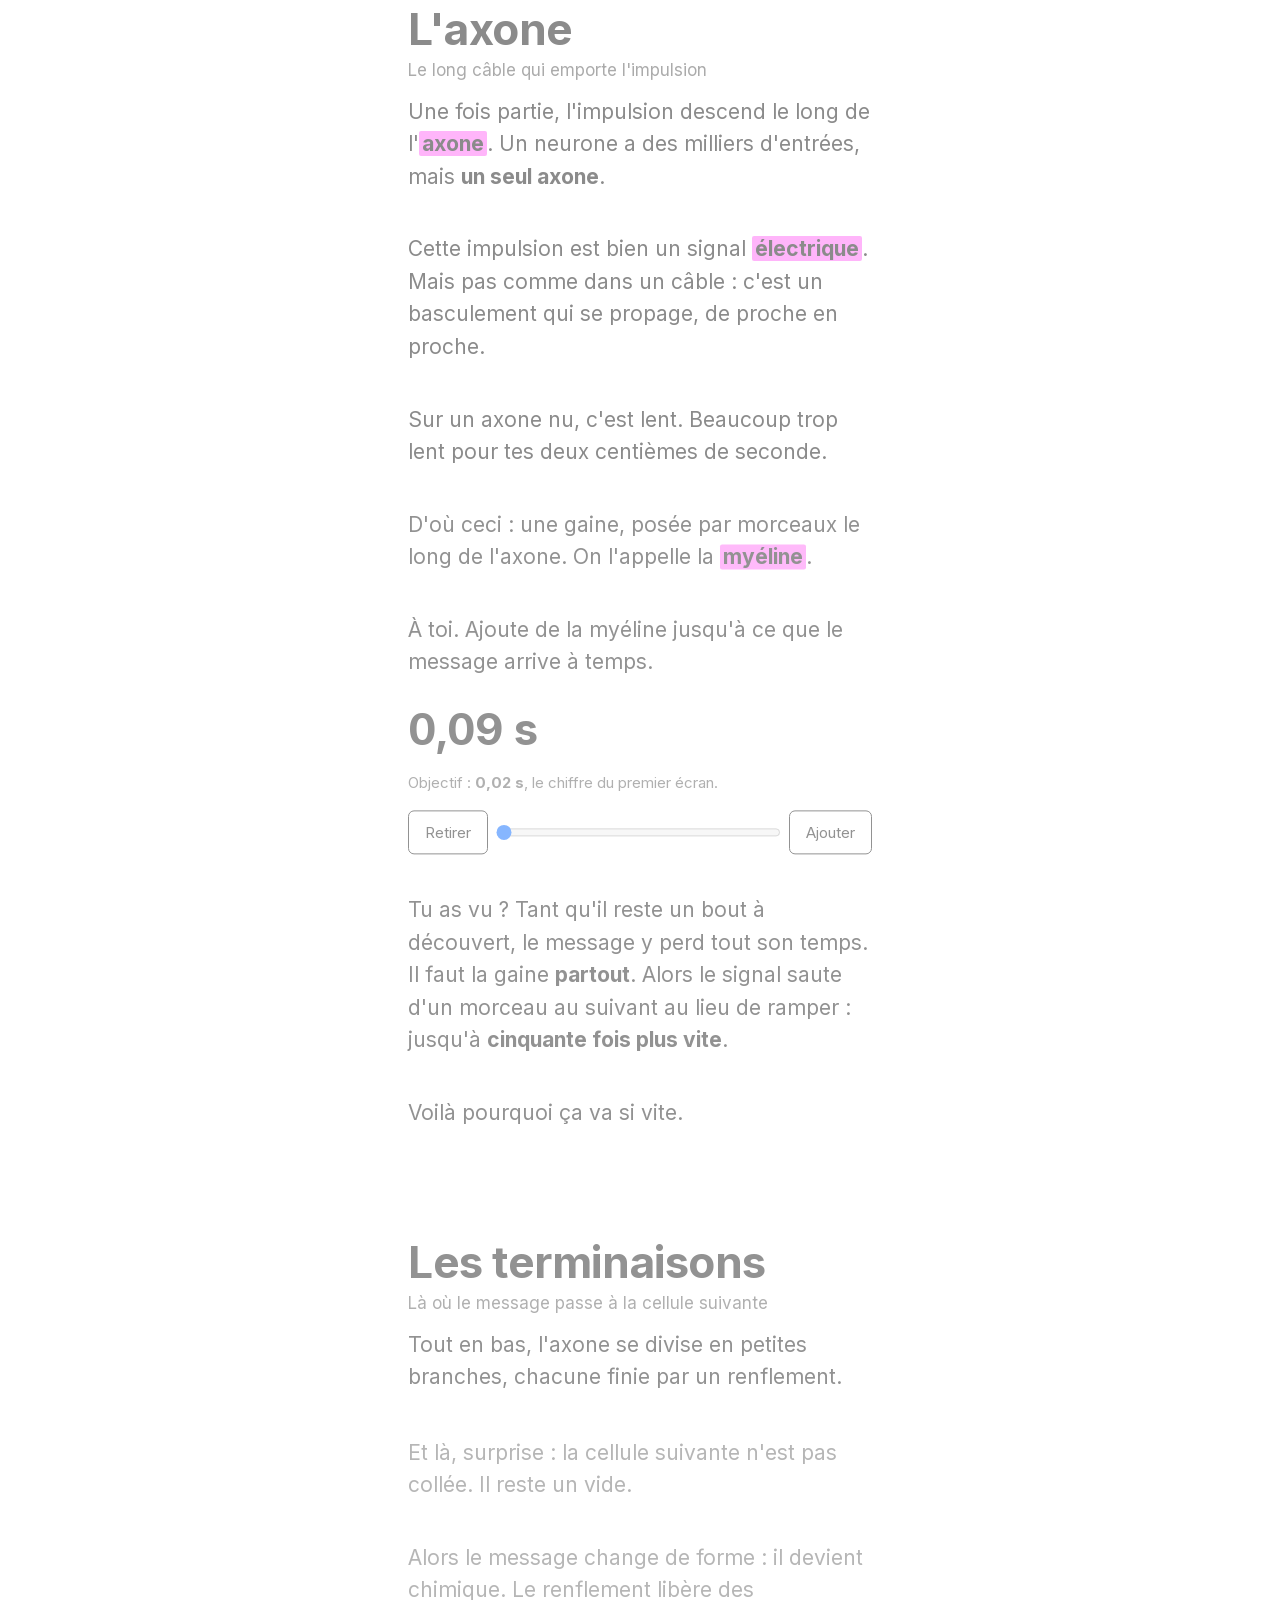
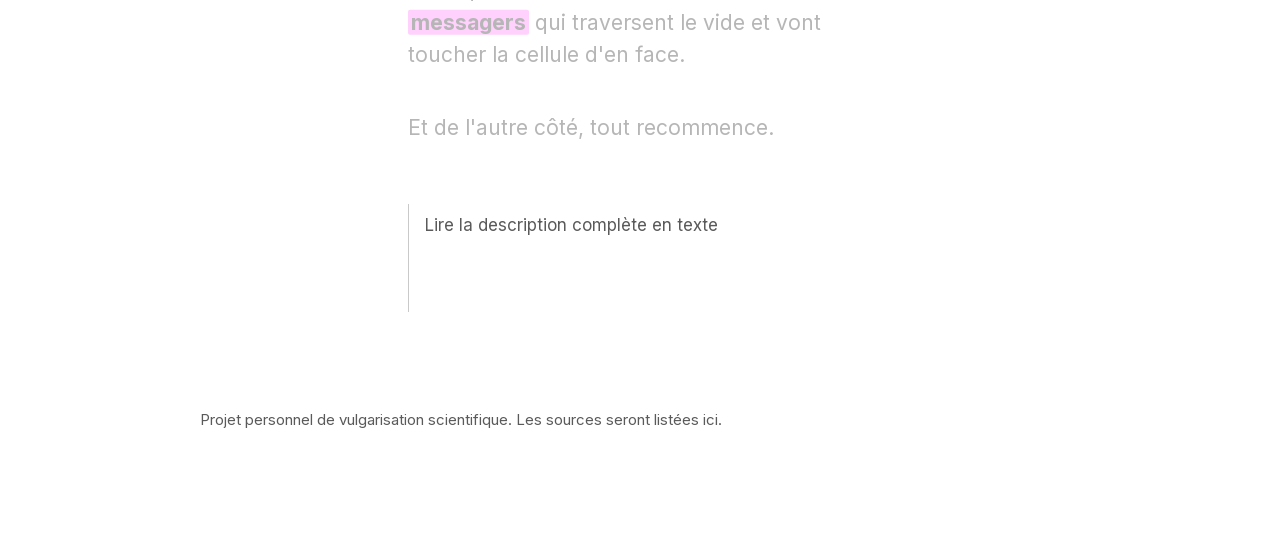
==== commit aae65371: "Le défi du chronomètre : six segments de gaine, et le dernier change tout Pièce 5, le second moment " ====
--- a/index.html
+++ b/index.html
@@ -234,6 +234,14 @@
                            C700 193 780 206 840 200"/>
                 </g>
 
+                <!-- LA GAINE DE MYÉLINE, pour le défi du chronomètre (1C).
+                     Six segments, créés par js/myeline.js en copiant le
+                     tracé de l'axone et en n'en dessinant qu'une portion :
+                     une bande verte cernée d'un filet d'encre, jamais un
+                     trait, comme l'exige la palette. Vides tant que le
+                     visiteur n'a rien ajouté. -->
+                <g class="gaines"></g>
+
                 <g class="partie" id="p-terminaisons" data-partie="terminaisons">
                   <g stroke-width="1.7">
                     <path class="t" d="M840 200 Q868 182 896 166"/>
@@ -254,6 +262,10 @@
                      tourné, donc des mêmes coordonnées que les tracés. -->
                 <g class="messages" fill="var(--signal)" stroke="none"></g>
                 <circle class="impulsion" r="5.5" cx="246" cy="200"
+                        fill="var(--signal)" stroke="none" opacity="0"/>
+                <!-- L'impulsion du défi du chronomètre, distincte de celle
+                     du seuil : deux modules ne se partagent pas un élément. -->
+                <circle class="impulsion-defi" r="5.5" cx="246" cy="200"
                         fill="var(--signal)" stroke="none" opacity="0"/>
 
               </g>
@@ -409,10 +421,34 @@
            <strong class="mot">électrique</strong>. Mais pas comme dans un
            câble : c'est un basculement qui se propage, de proche en
            proche.</p>
-          <p class="temps-parcours">Sur un axone nu, c'est lent. Beaucoup trop lent pour tes deux
-           centièmes de seconde.</p>
+          <p class="temps-parcours" data-demo="lent">Sur un axone nu, c'est lent. Beaucoup trop lent
+           pour tes deux centièmes de seconde.</p>
           <p class="temps-parcours">D'où ceci : une gaine, posée par morceaux le long de l'axone. On
            l'appelle la <strong class="mot">myéline</strong>.</p>
+          <div class="temps-parcours interaction" data-interaction="myeline">
+          <p>À toi. Ajoute de la myéline jusqu'à ce que le message arrive à
+             temps.</p>
+          <p class="chrono-defi">
+            <span class="chrono-valeur" data-chrono-valeur>0,51 s</span>
+            <span class="chrono-cible caption">Objectif : <strong>0,02 s</strong>,
+              le chiffre du premier écran.
+              <span data-chrono-etat></span></span>
+          </p>
+          <div class="curseur">
+            <button type="button" class="curseur-bouton" data-retirer
+                    aria-label="Retirer un segment de gaine">Retirer</button>
+            <input type="range" id="curseur-myeline" min="0" max="6" step="1"
+                   value="0" aria-label="Segments de gaine posés, sur six"
+                   aria-valuetext="aucun segment sur six">
+            <button type="button" class="curseur-bouton" data-ajouter
+                    aria-label="Ajouter un segment de gaine">Ajouter</button>
+          </div>
+          <p class="sr-only" aria-live="polite" data-annonce-myeline></p>
+        </div>
+          <p class="temps-parcours">Tu as vu ? Tant qu'il reste un bout à découvert, le message y
+           perd tout son temps. Il faut la gaine <strong>partout</strong>.
+           Alors le signal saute d'un morceau au suivant au lieu de ramper :
+           jusqu'à <strong>cinquante fois plus vite</strong>.</p>
           <p class="temps-parcours">Voilà pourquoi ça va si vite.</p>
         </div>
       </div>
--- a/css/base.css
+++ b/css/base.css
@@ -585,6 +585,31 @@
 }
 .curseur-bouton { flex: 0 0 auto; font-size: var(--fs-caption); }
 
+/* Le chronomètre du défi : le temps en gros, tabulaire pour ne pas sauter
+   quand les chiffres changent, et la cible en légende. Le succès est dit
+   par un mot, jamais par la seule couleur. */
+.chrono-defi {
+  display: flex;
+  flex-wrap: wrap;
+  align-items: baseline;
+  gap: var(--sp-2) var(--sp-3);
+  margin: var(--sp-3) 0 0;
+}
+.chrono-valeur {
+  font-size: var(--fs-h2);
+  font-weight: 700;
+  letter-spacing: -0.02em;
+  font-variant-numeric: tabular-nums;
+  min-width: 5.2ch;
+}
+/* Objectif atteint : le temps passe sur fond vert myéline, texte noir, comme
+   tout ce qui est coloré sur ce site. Le mot « atteint » est là aussi. */
+.defi-atteint .chrono-valeur {
+  background: var(--myeline);
+  padding: 0 0.15em;
+  border-radius: 2px;
+}
+
 /* Le bloc invisible ne se laisse pas cliquer ni tabuler : js/recit.js pose
    visibility avec l'opacité. Le repli sans script le laisse visible. */
 html.js .interaction { visibility: hidden; }
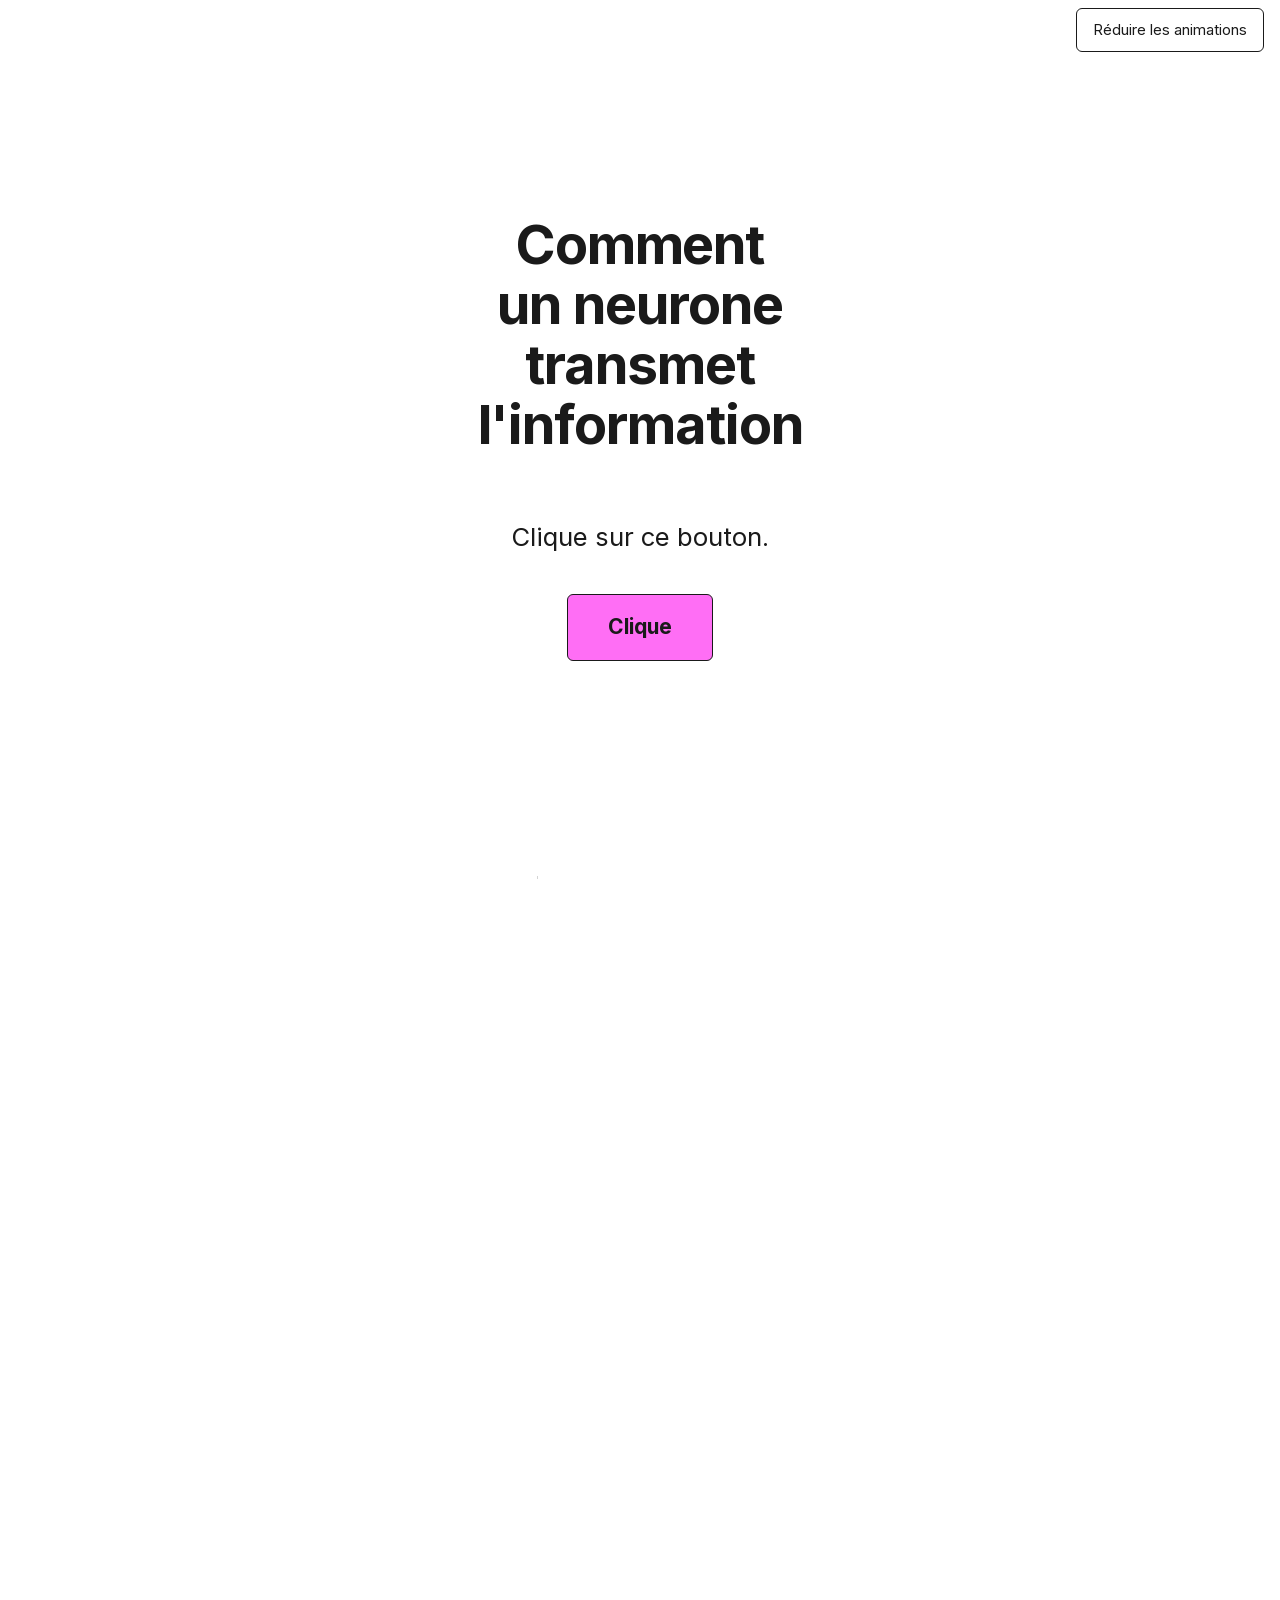
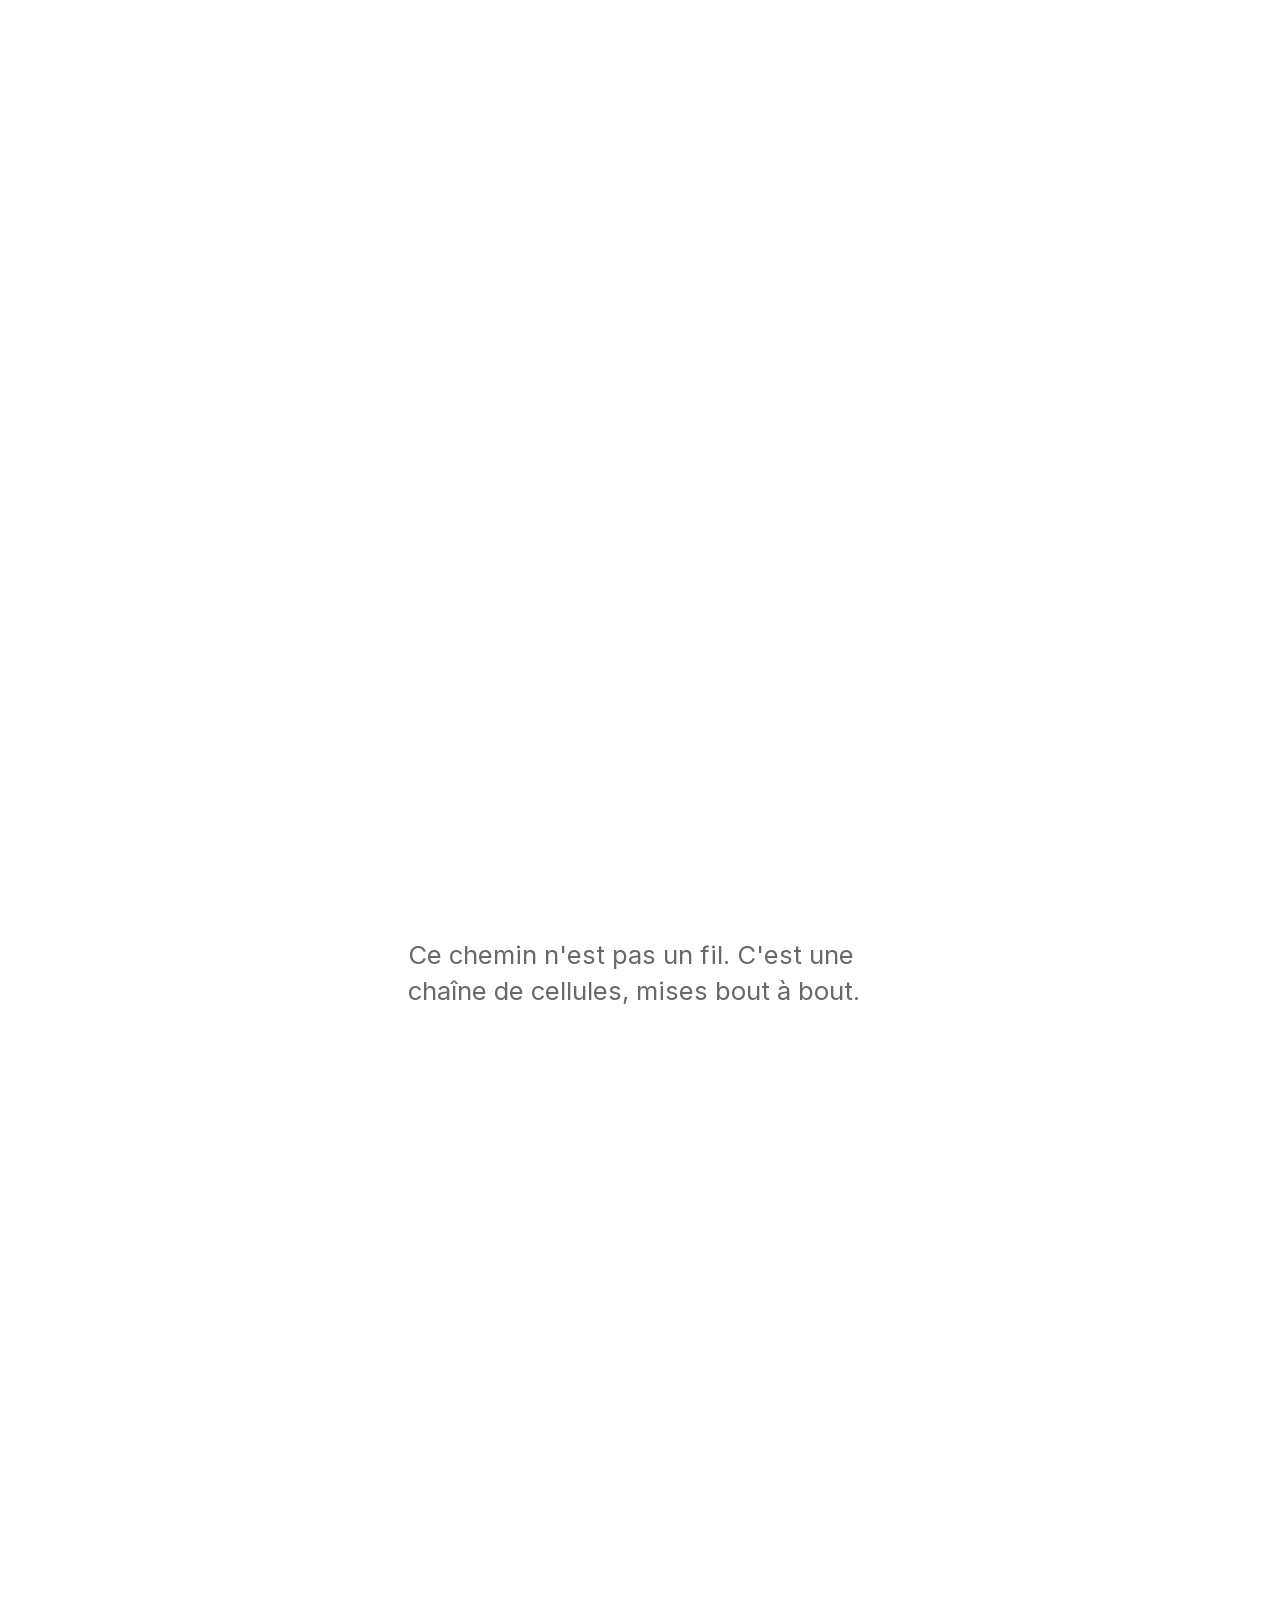
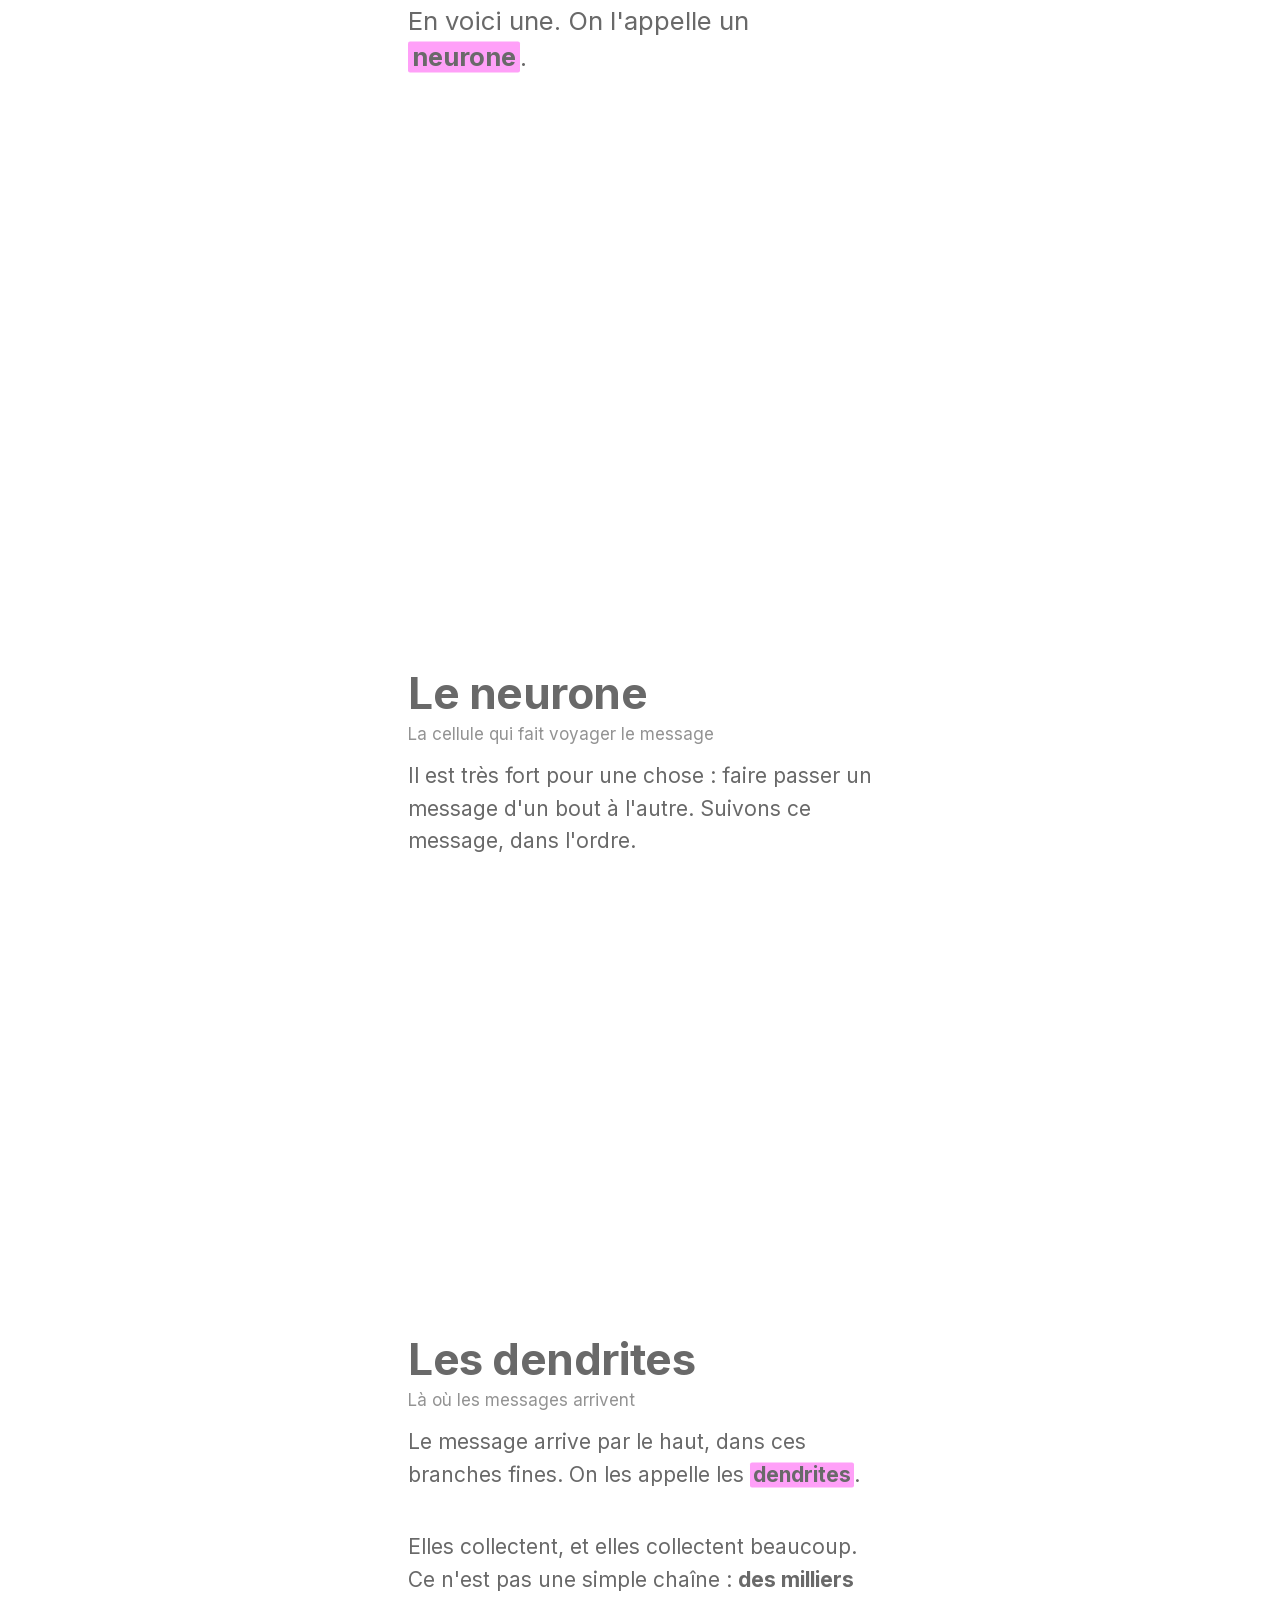
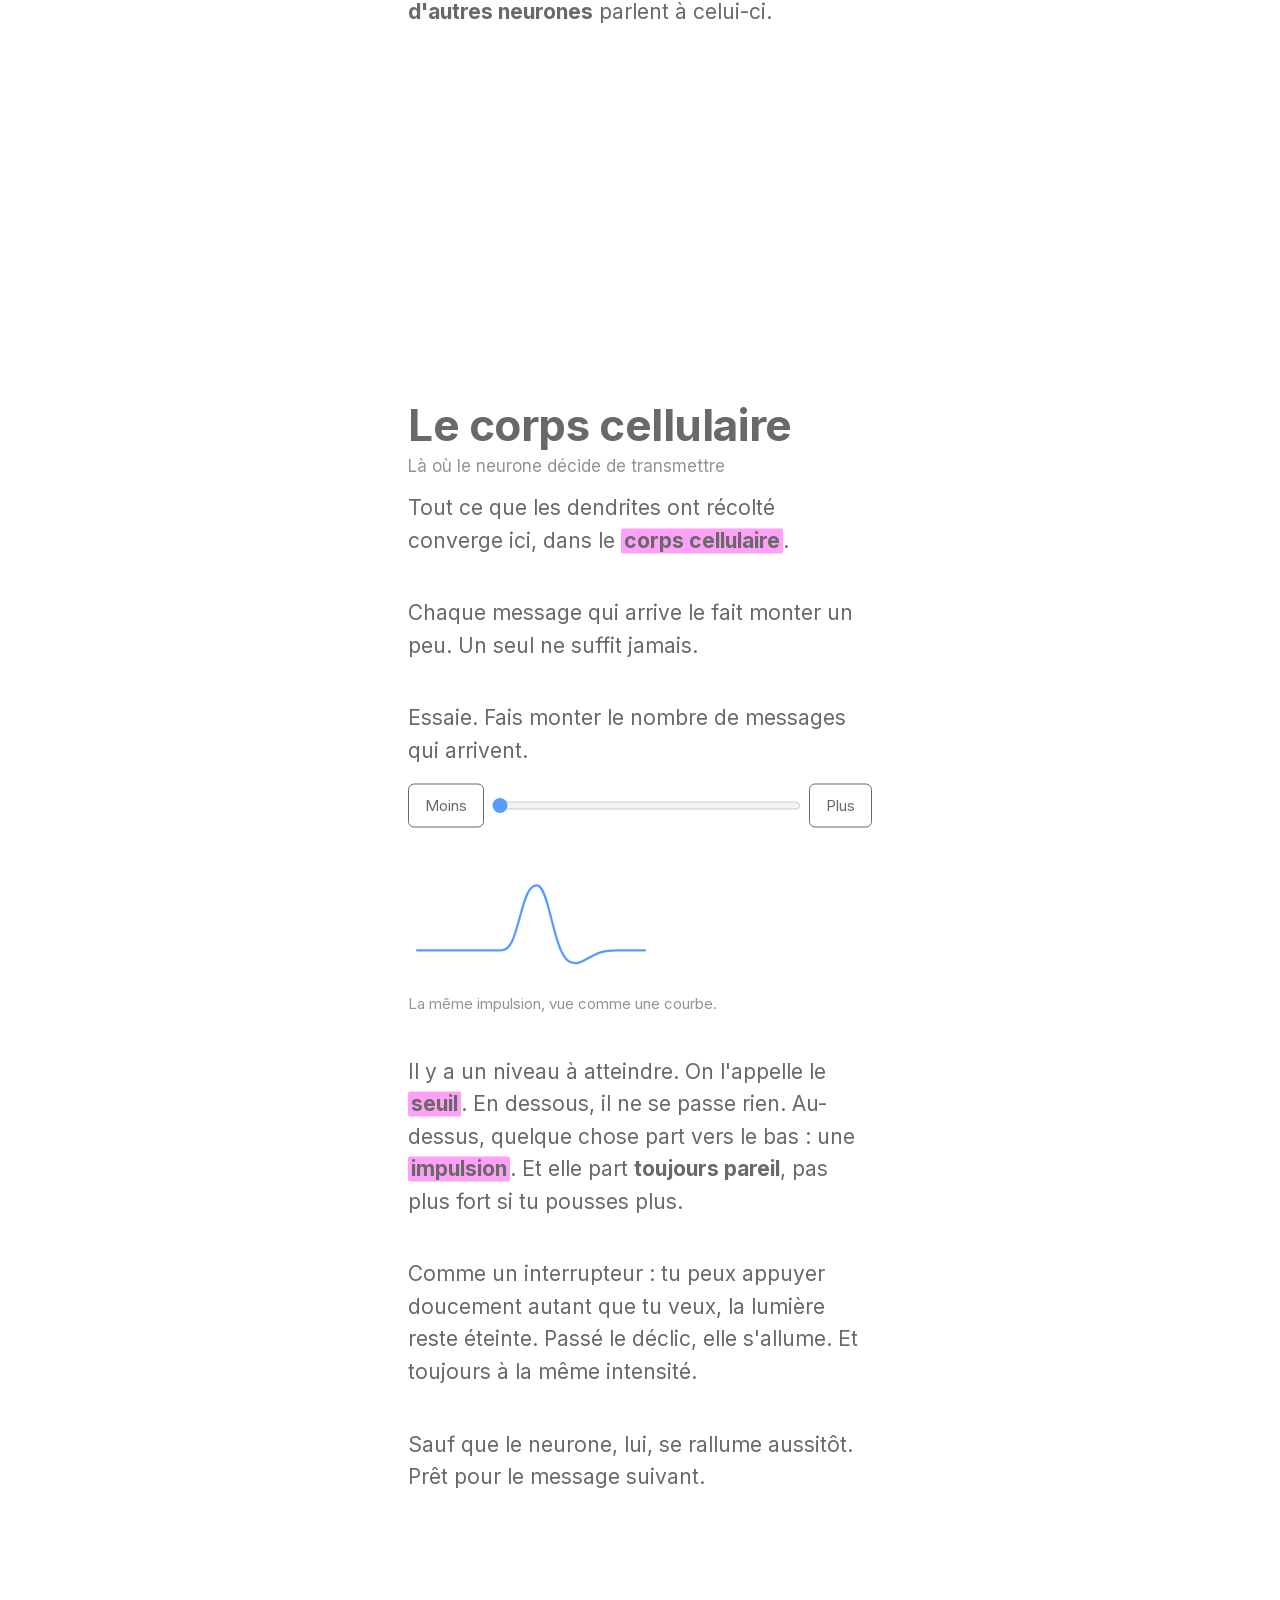
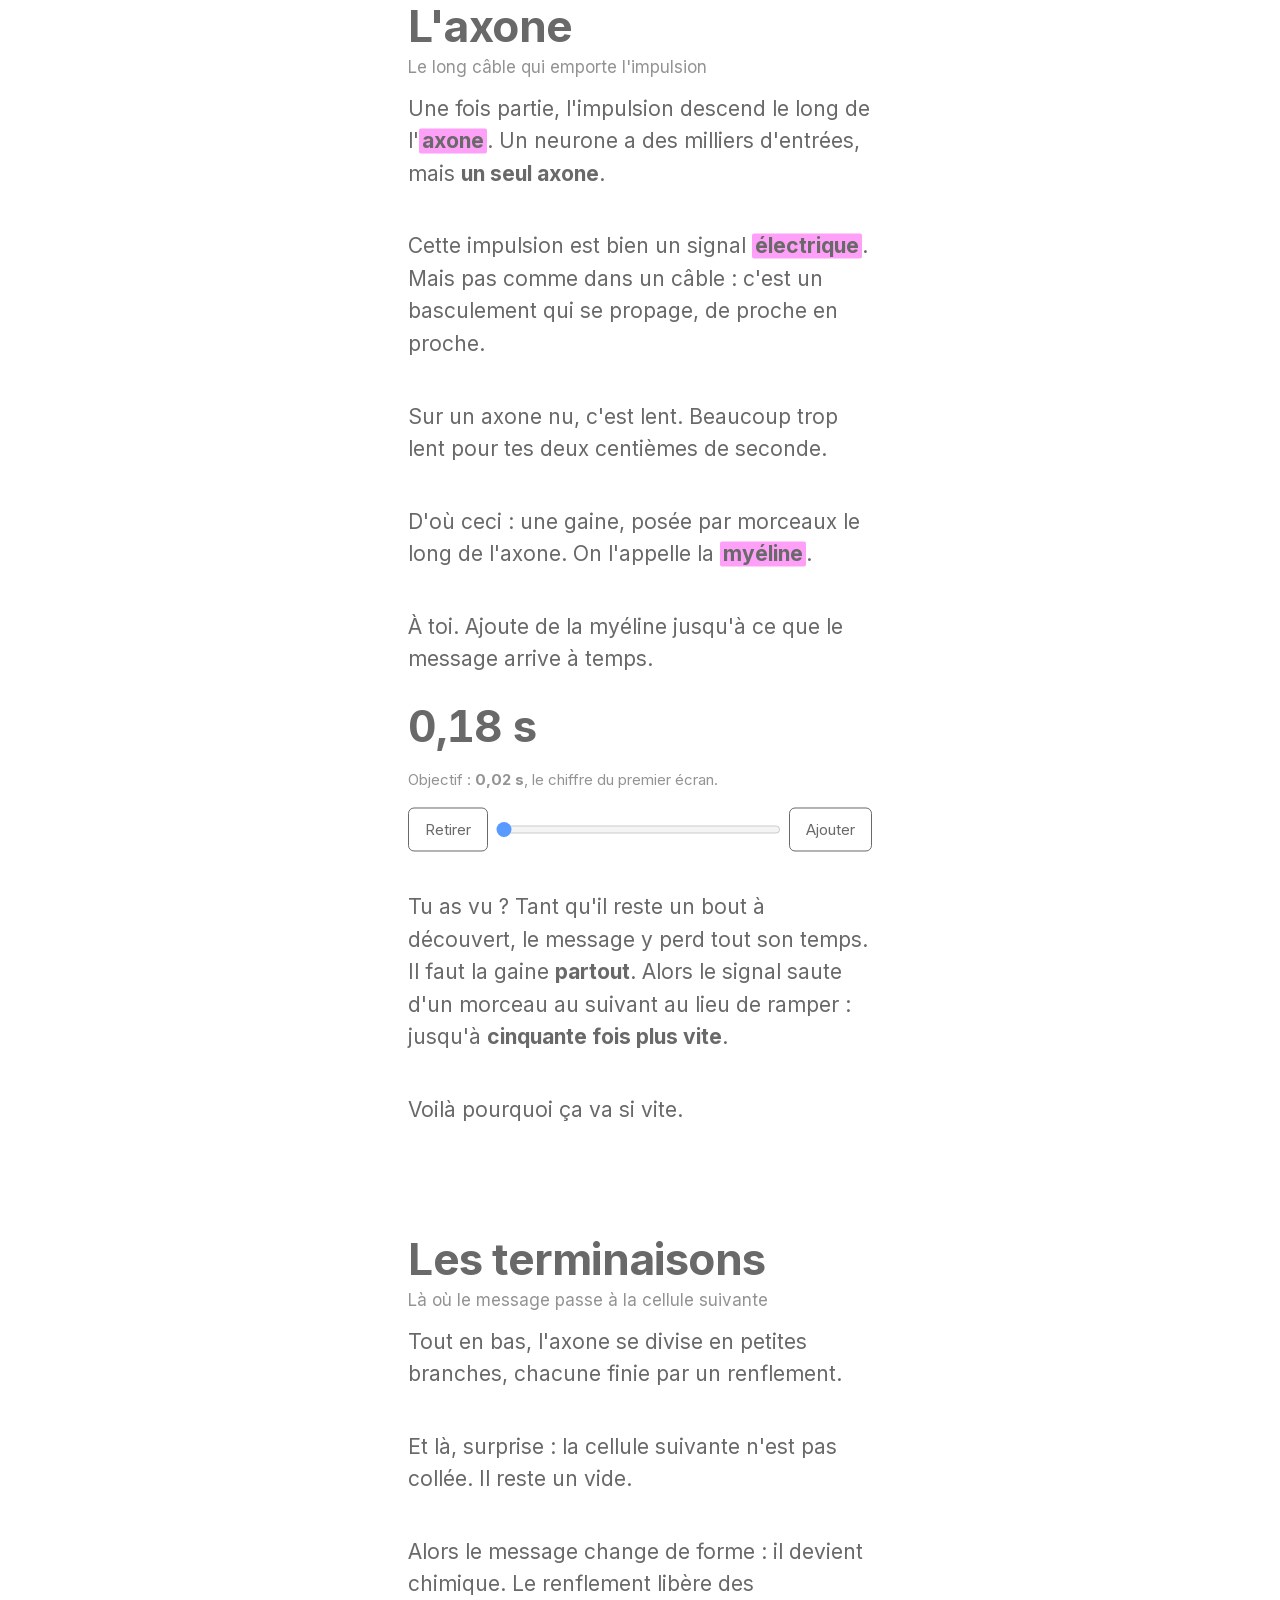
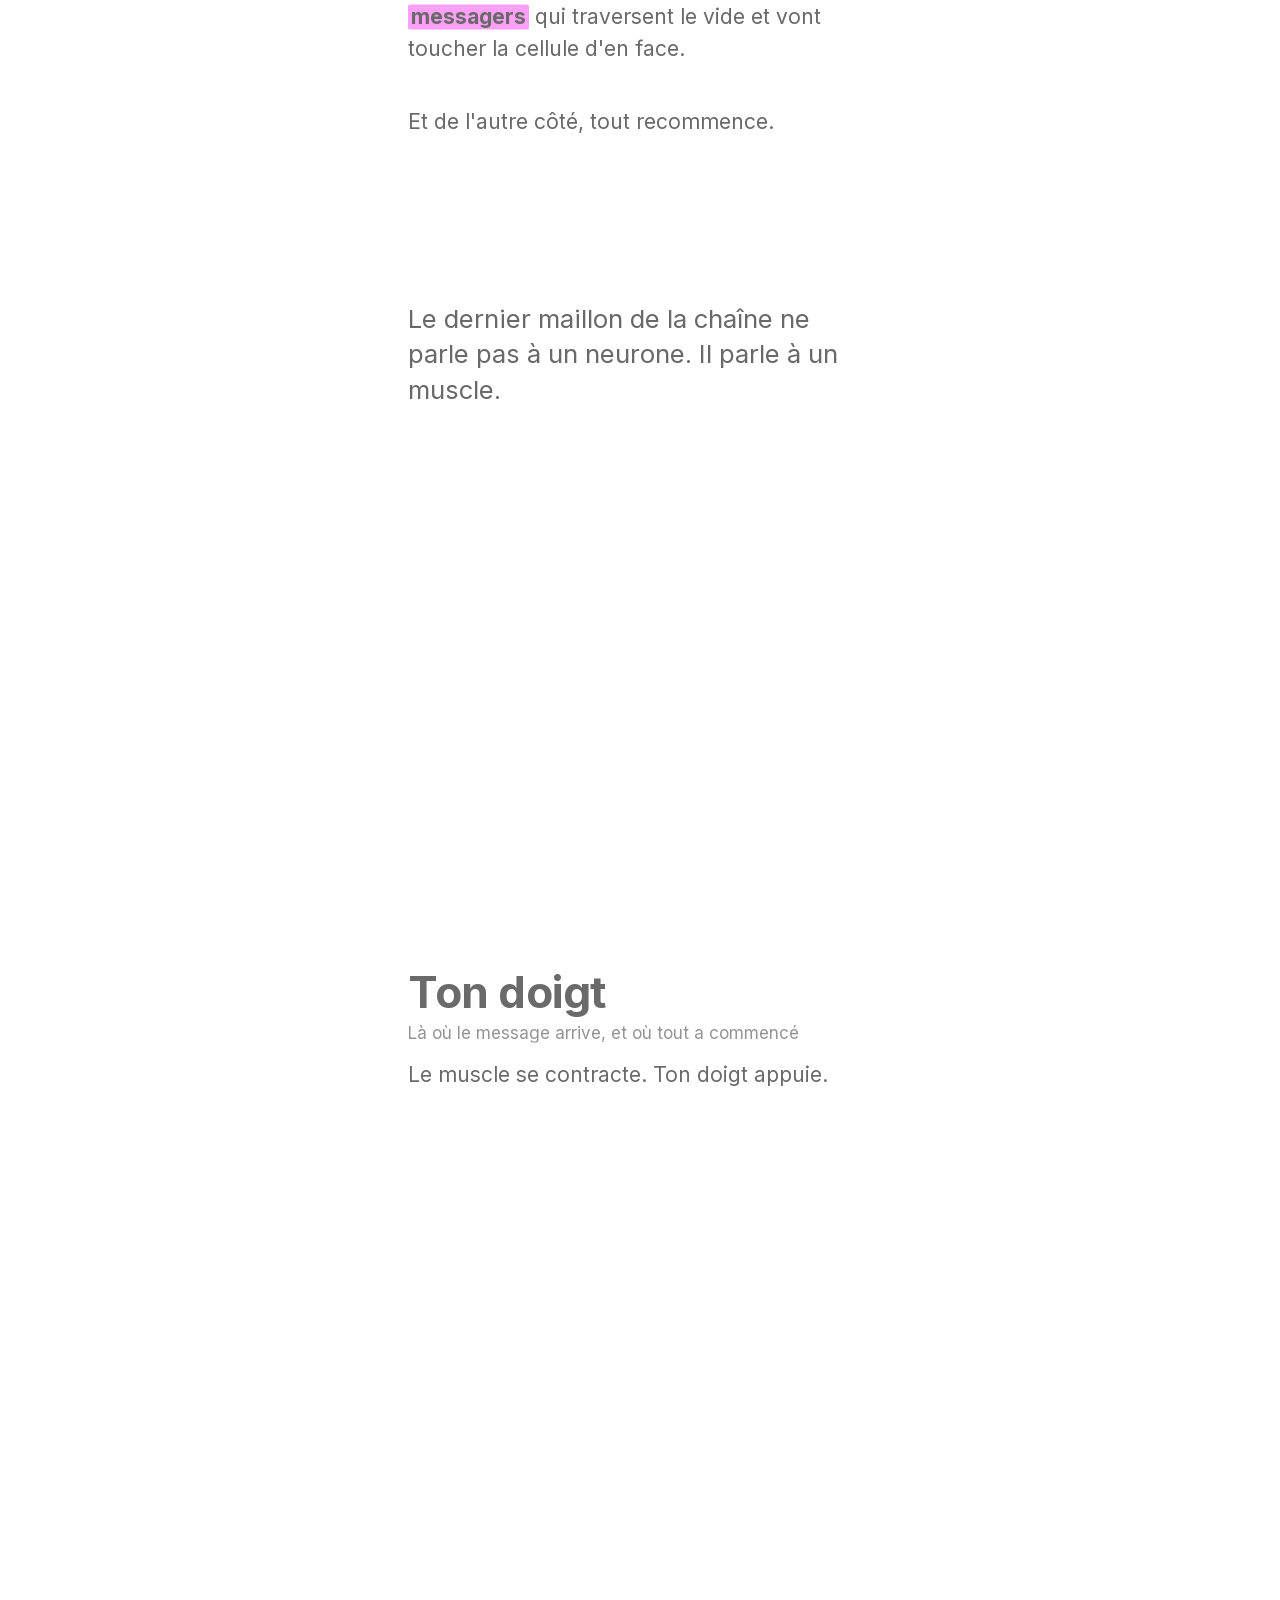
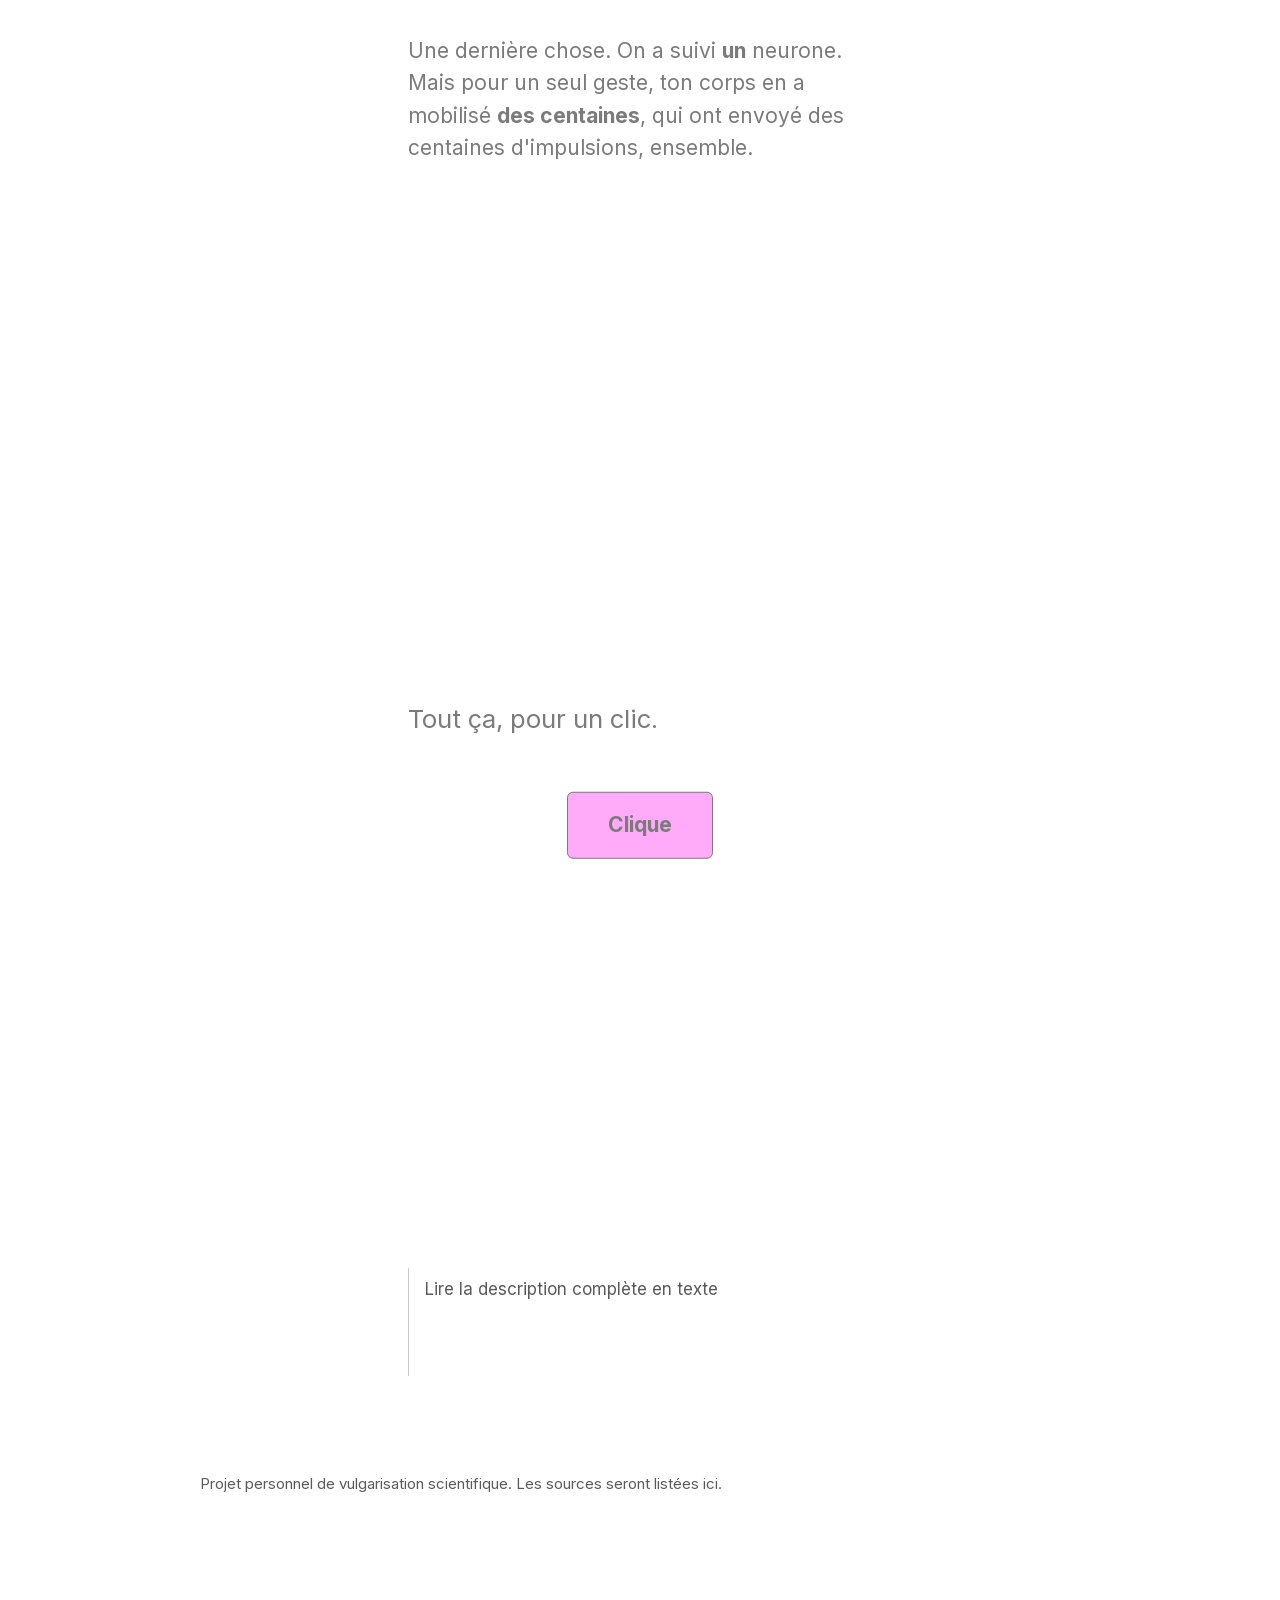
==== commit 29463a79: "La synapse et l'acte 2 : le vide, les messagers, et le retour au corps Pièce 6. Deux moments de la n" ====
--- a/index.html
+++ b/index.html
@@ -132,6 +132,19 @@
               <g fill="none" stroke="var(--signal)" stroke-width="12"
                  stroke-linecap="round">
                 <path class="trajet" d="M150.0 86.0 C150.0 93.3 149.7 116.7 150.0 130.0 C150.3 143.3 149.0 156.0 152.0 166.0 C155.0 176.0 161.3 180.0 168.0 190.0 C174.7 200.0 186.2 213.3 192.0 226.0 C197.8 238.7 200.3 253.7 203.0 266.0 C205.7 278.3 206.8 291.3 208.0 300.0 C209.2 308.7 209.7 315.0 210.0 318.0"/>
+              </g>
+
+              <!-- LE FAISCEAU, acte 2 temps 25 : le trait unique se
+                   demultiplie. Des copies du trajet, decalees, qui
+                   apparaissent ensemble. « Pour un seul geste, ton corps en
+                   a mobilise des centaines » [S4] : c'est la reparation de
+                   la simplification « un neurone, une impulsion ». -->
+              <g class="faisceau" fill="none" stroke="var(--signal)"
+                 stroke-width="6" stroke-linecap="round" opacity="0">
+                <path d="M150.0 86.0 C150.0 93.3 149.7 116.7 150.0 130.0 C150.3 143.3 149.0 156.0 152.0 166.0 C155.0 176.0 161.3 180.0 168.0 190.0 C174.7 200.0 186.2 213.3 192.0 226.0 C197.8 238.7 200.3 253.7 203.0 266.0 C205.7 278.3 206.8 291.3 208.0 300.0 C209.2 308.7 209.7 315.0 210.0 318.0" transform="translate(-16,0)"/>
+                <path d="M150.0 86.0 C150.0 93.3 149.7 116.7 150.0 130.0 C150.3 143.3 149.0 156.0 152.0 166.0 C155.0 176.0 161.3 180.0 168.0 190.0 C174.7 200.0 186.2 213.3 192.0 226.0 C197.8 238.7 200.3 253.7 203.0 266.0 C205.7 278.3 206.8 291.3 208.0 300.0 C209.2 308.7 209.7 315.0 210.0 318.0" transform="translate(-8,0)"/>
+                <path d="M150.0 86.0 C150.0 93.3 149.7 116.7 150.0 130.0 C150.3 143.3 149.0 156.0 152.0 166.0 C155.0 176.0 161.3 180.0 168.0 190.0 C174.7 200.0 186.2 213.3 192.0 226.0 C197.8 238.7 200.3 253.7 203.0 266.0 C205.7 278.3 206.8 291.3 208.0 300.0 C209.2 308.7 209.7 315.0 210.0 318.0" transform="translate(8,0)"/>
+                <path d="M150.0 86.0 C150.0 93.3 149.7 116.7 150.0 130.0 C150.3 143.3 149.0 156.0 152.0 166.0 C155.0 176.0 161.3 180.0 168.0 190.0 C174.7 200.0 186.2 213.3 192.0 226.0 C197.8 238.7 200.3 253.7 203.0 266.0 C205.7 278.3 206.8 291.3 208.0 300.0 C209.2 308.7 209.7 315.0 210.0 318.0" transform="translate(16,0)"/>
               </g>
 
               <!-- LA CHAINE DE CELLULES, acte 1 temps 1. Invisible tant que la
@@ -253,6 +266,24 @@
                     <circle class="b" cx="907" cy="200" r="5.5"/>
                     <circle class="b" cx="899" cy="236" r="5.5"/>
                   </g>
+                </g>
+
+                <!-- LA SYNAPSE, 1D temps 20 à 22. En face du renflement du
+                     milieu, le bord de la CELLULE SUIVANTE, à l'encre, avec
+                     un vide visible entre les deux : le point est qu'il
+                     existe, pas sa mesure [S9]. Les messagers, en orange
+                     cerné d'encre, sont créés par js/synapse.js et
+                     traversent le vide. Puis la cellule suivante s'illumine
+                     en bleu : de l'autre côté, tout recommence. -->
+                <g class="synapse">
+                  <path class="suivante" d="M921 174 C932 176 940 187 940 200
+                                            C940 213 932 224 921 226"
+                        stroke-width="2.4"/>
+                  <path class="suivante-bleue" d="M921 174 C932 176 940 187 940 200
+                                                  C940 213 932 224 921 226"
+                        stroke="var(--signal)" stroke-width="4" opacity="0"/>
+                  <g class="messagers" fill="var(--messagers)" stroke="var(--ink)"
+                     stroke-width="0.5"></g>
                 </g>
 
                 <!-- LES MESSAGES et L'IMPULSION, en bleu : le signal. Les
@@ -458,12 +489,46 @@
           <h3 class="temps-parcours partie-titre">Les terminaisons<span class="sous-titre">Là où le message passe à la cellule suivante</span></h3>
           <p class="temps-parcours">Tout en bas, l'axone se divise en petites branches, chacune finie
            par un renflement.</p>
-          <p class="temps-parcours">Et là, surprise : la cellule suivante n'est pas collée. Il reste
-           un vide.</p>
-          <p class="temps-parcours">Alors le message change de forme : il devient chimique. Le
-           renflement libère des <strong class="mot">messagers</strong> qui
-           traversent le vide et vont toucher la cellule d'en face.</p>
-          <p class="temps-parcours">Et de l'autre côté, tout recommence.</p>
+          <p class="temps-parcours" data-cadrage="synapse">Et là, surprise : la cellule suivante
+           n'est pas collée. Il reste un vide.</p>
+          <p class="temps-parcours" data-synapse="messagers">Alors le message change de forme : il
+           devient chimique. Le renflement libère des
+           <strong class="mot">messagers</strong> qui traversent le vide et
+           vont toucher la cellule d'en face.</p>
+          <p class="temps-parcours" data-synapse="suivante" data-cadrage="terminaisons">Et de
+           l'autre côté, tout recommence.</p>
+        </div>
+      </div>
+
+      <div class="etape-texte" id="etape-muscle" data-vue="muscle">
+        <div class="etape-contenu">
+          <p class="temps-parcours lead">Le dernier maillon de la chaîne ne parle pas à un
+           neurone. Il parle à un muscle.</p>
+        </div>
+      </div>
+
+      <div class="etape-texte" id="etape-doigt" data-vue="doigt">
+        <div class="etape-contenu">
+          <h3 class="temps-parcours partie-titre">Ton doigt<span class="sous-titre">Là où le message arrive, et où tout a commencé</span></h3>
+          <p class="temps-parcours">Le muscle se contracte. Ton doigt appuie.</p>
+        </div>
+      </div>
+
+      <div class="etape-texte" id="etape-faisceau" data-vue="faisceau">
+        <div class="etape-contenu">
+          <p class="temps-parcours">Une dernière chose. On a suivi <strong>un</strong> neurone. Mais
+           pour un seul geste, ton corps en a mobilisé
+           <strong>des centaines</strong>, qui ont envoyé des centaines
+           d'impulsions, ensemble.</p>
+        </div>
+      </div>
+
+      <div class="etape-texte" id="etape-clic" data-vue="clic">
+        <div class="etape-contenu">
+          <p class="temps-parcours lead">Tout ça, pour un clic.</p>
+          <div class="temps-parcours fin">
+          <button type="button" class="bouton-entree" data-rejouer>Clique</button>
+        </div>
         </div>
       </div>
 
--- a/css/base.css
+++ b/css/base.css
@@ -521,7 +521,11 @@
 @supports not (height: 100svh) {
   .etape-texte { min-height: 74vh; scroll-margin-top: 52vh; }
 }
-.etape-contenu { max-width: var(--measure); }
+/* width: 100 %, et ce n'est pas superflu : le contenu est un enfant flex, et
+   un enfant flex prend la largeur de sa ligne la plus longue. Sur le bloc
+   de la fin, une phrase courte et un bouton, le bloc faisait 198 px et le
+   bouton « centré » l'était dans ces 198 px, donc collé à gauche. */
+.etape-contenu { width: 100%; max-width: var(--measure); }
 .etape-contenu h3 { margin-bottom: var(--sp-3); }
 .etape-contenu p:last-child { margin-bottom: 0; }
 
@@ -616,6 +620,9 @@
 html.no-js .interaction, html.reduce-motion .interaction { visibility: visible; }
 
 .etape-contenu .figure-courbe { margin: 0 0 var(--sp-5); }
+
+/* La fin : le bouton du premier écran revient, seul, au milieu. */
+.fin { display: flex; justify-content: center; padding: var(--sp-3) 0 var(--sp-6); }
 .etape-contenu .figure-courbe .courbe { max-width: 18rem; }
 
 .recit .alt-text { padding-bottom: var(--sp-6); }
@@ -754,6 +761,37 @@
   justify-content: center;
   align-items: center;
 }
+
+/* Le porte-silhouette a le MÊME fond papier, le même débordement vers le
+   haut et le même fondu vers le bas que le porte-neurone. À l'acte 2, le
+   neurone est effacé : son fond l'est avec lui, et le texte du parcours
+   passait à découvert par dessus la silhouette et jusque sous la barre. Les
+   deux dessins partagent une case, ils doivent partager son papier. */
+.porte-silhouette {
+  position: relative;
+  z-index: 0;
+  background: var(--paper);
+}
+.porte-silhouette::before {
+  content: '';
+  position: absolute;
+  left: 0; right: 0;
+  bottom: calc(100% - 2px);
+  height: 60vh;
+  background: var(--paper);
+  pointer-events: none;
+}
+.porte-silhouette::after {
+  content: '';
+  position: absolute;
+  left: 0; right: 0;
+  top: 100%;
+  height: var(--sp-5);
+  background: linear-gradient(var(--paper), rgba(255, 255, 255, 0));
+  pointer-events: none;
+}
+html.no-js .porte-silhouette::before, html.reduce-motion .porte-silhouette::before,
+html.no-js .porte-silhouette::after,  html.reduce-motion .porte-silhouette::after { display: none; }
 .silhouette { display: block; width: auto; max-width: 100%; }
 
 /* Le temps du trajet, inscrit à côté du dessin au temps 4. En encre douce,
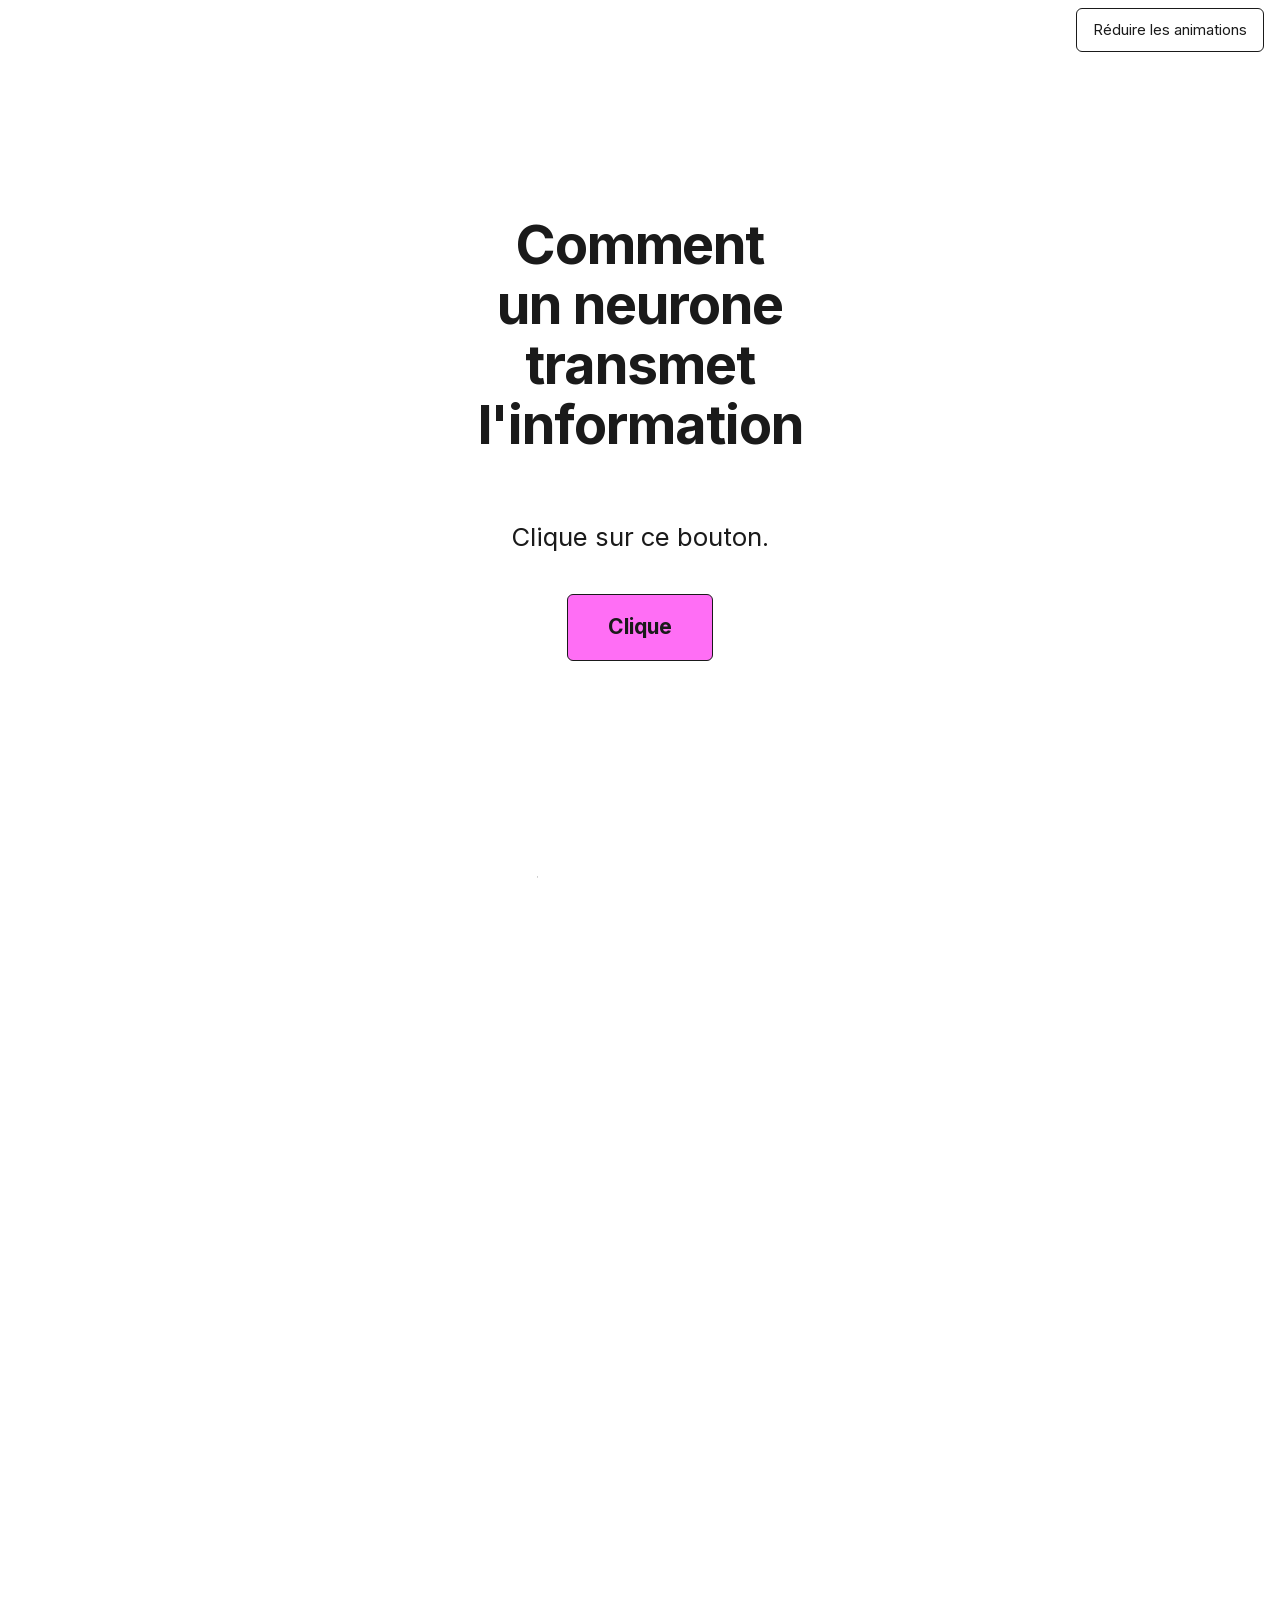
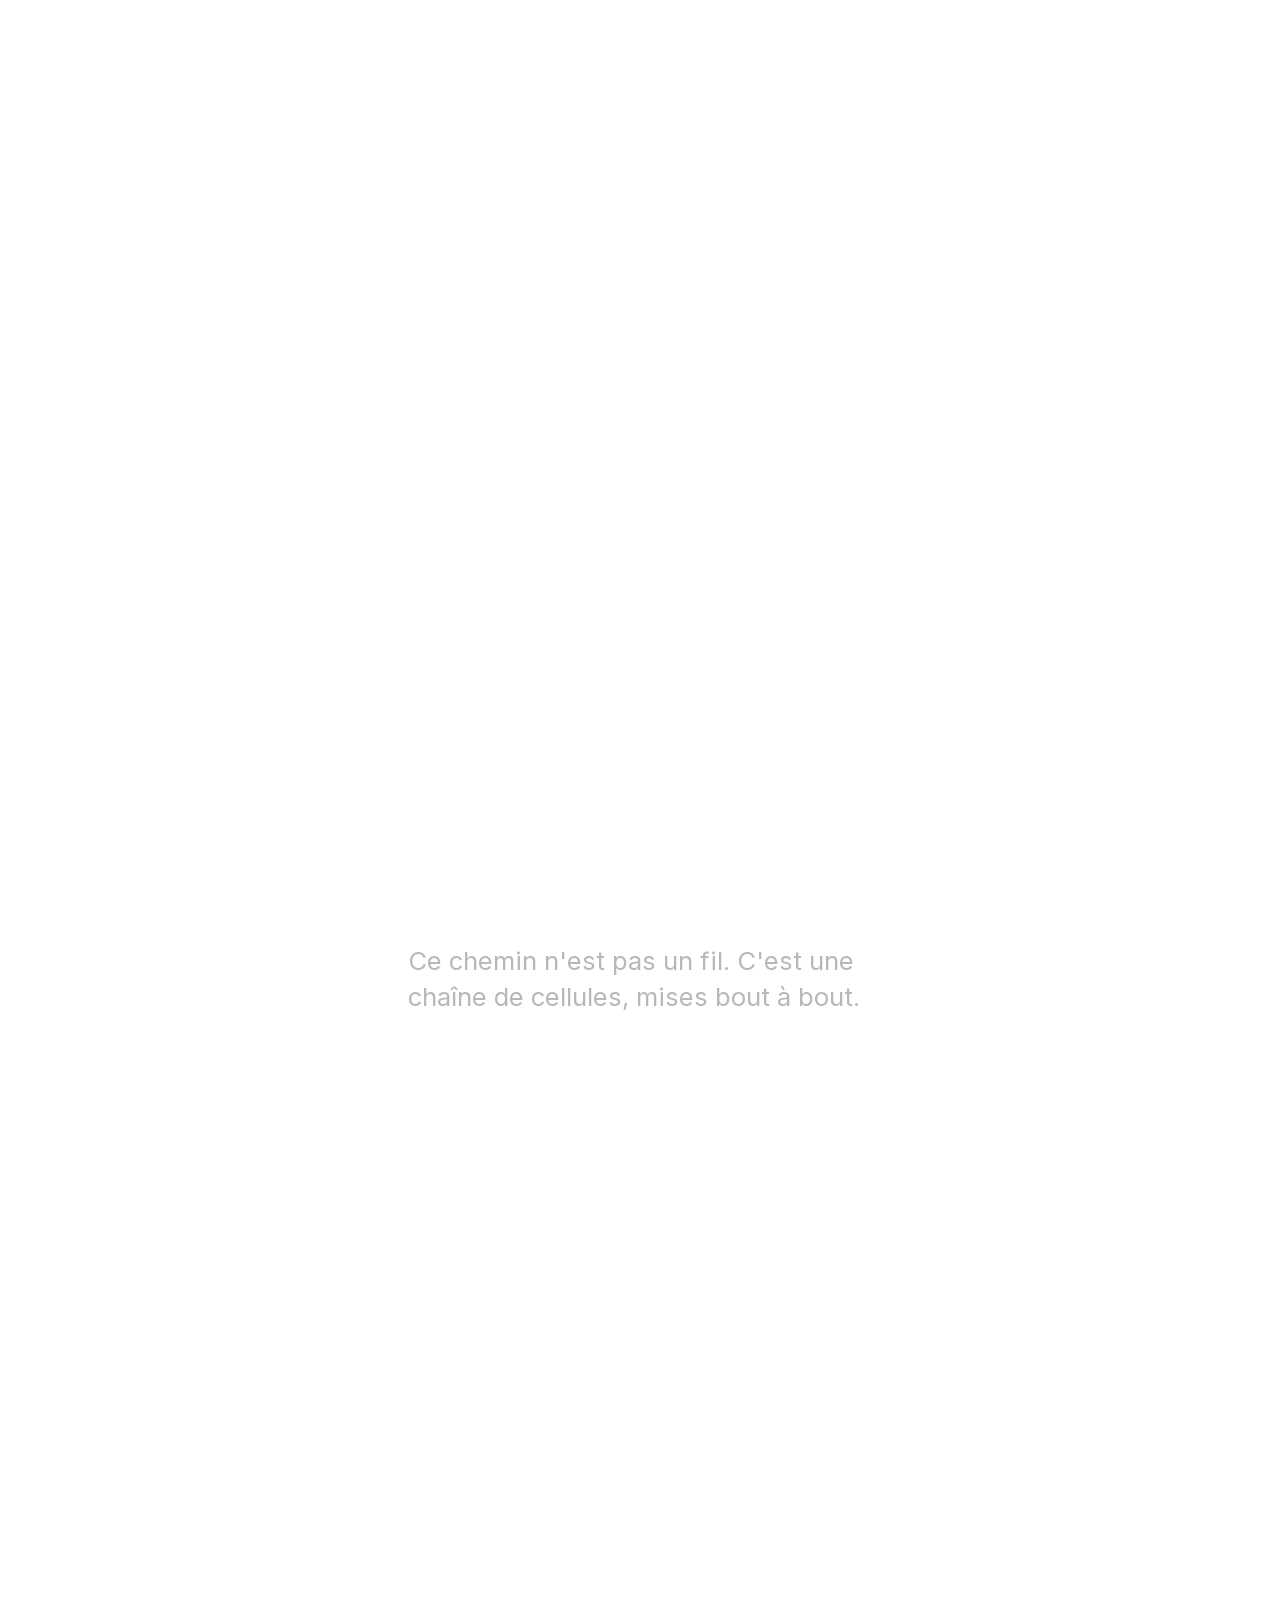
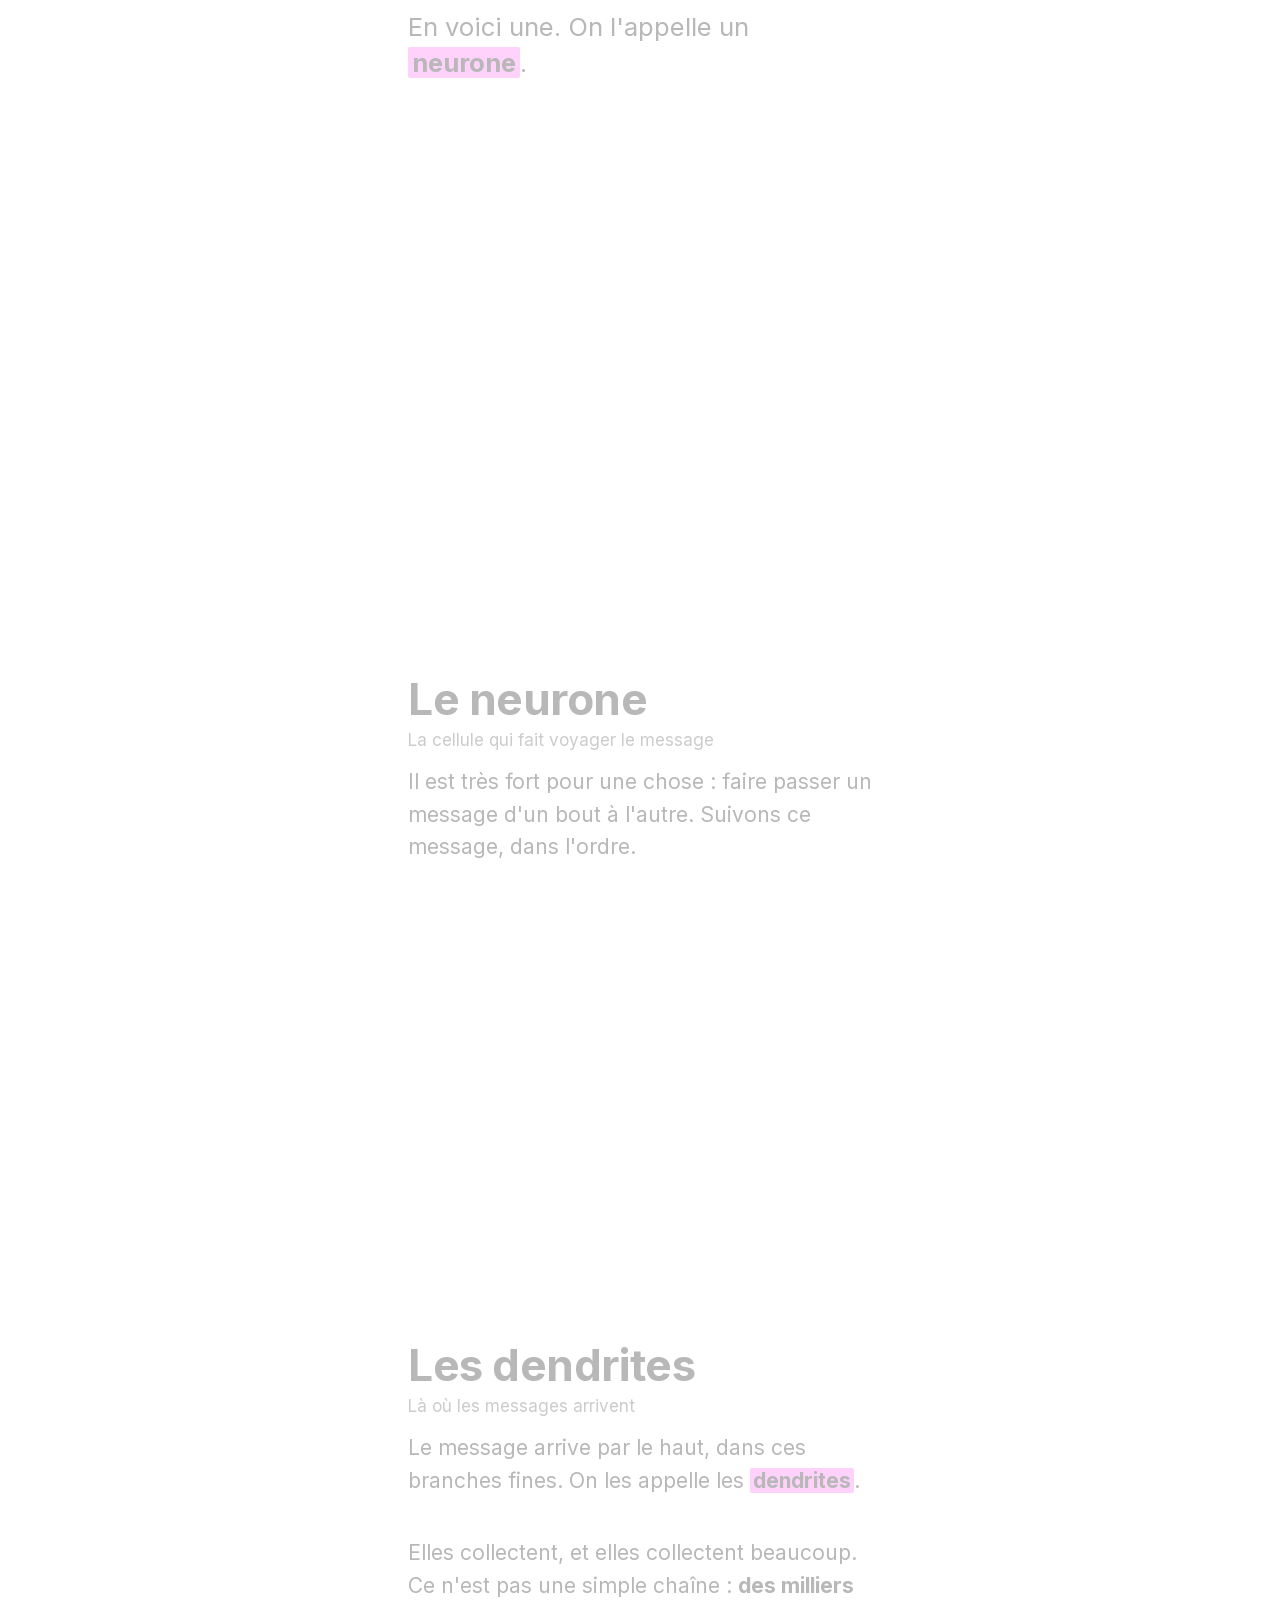
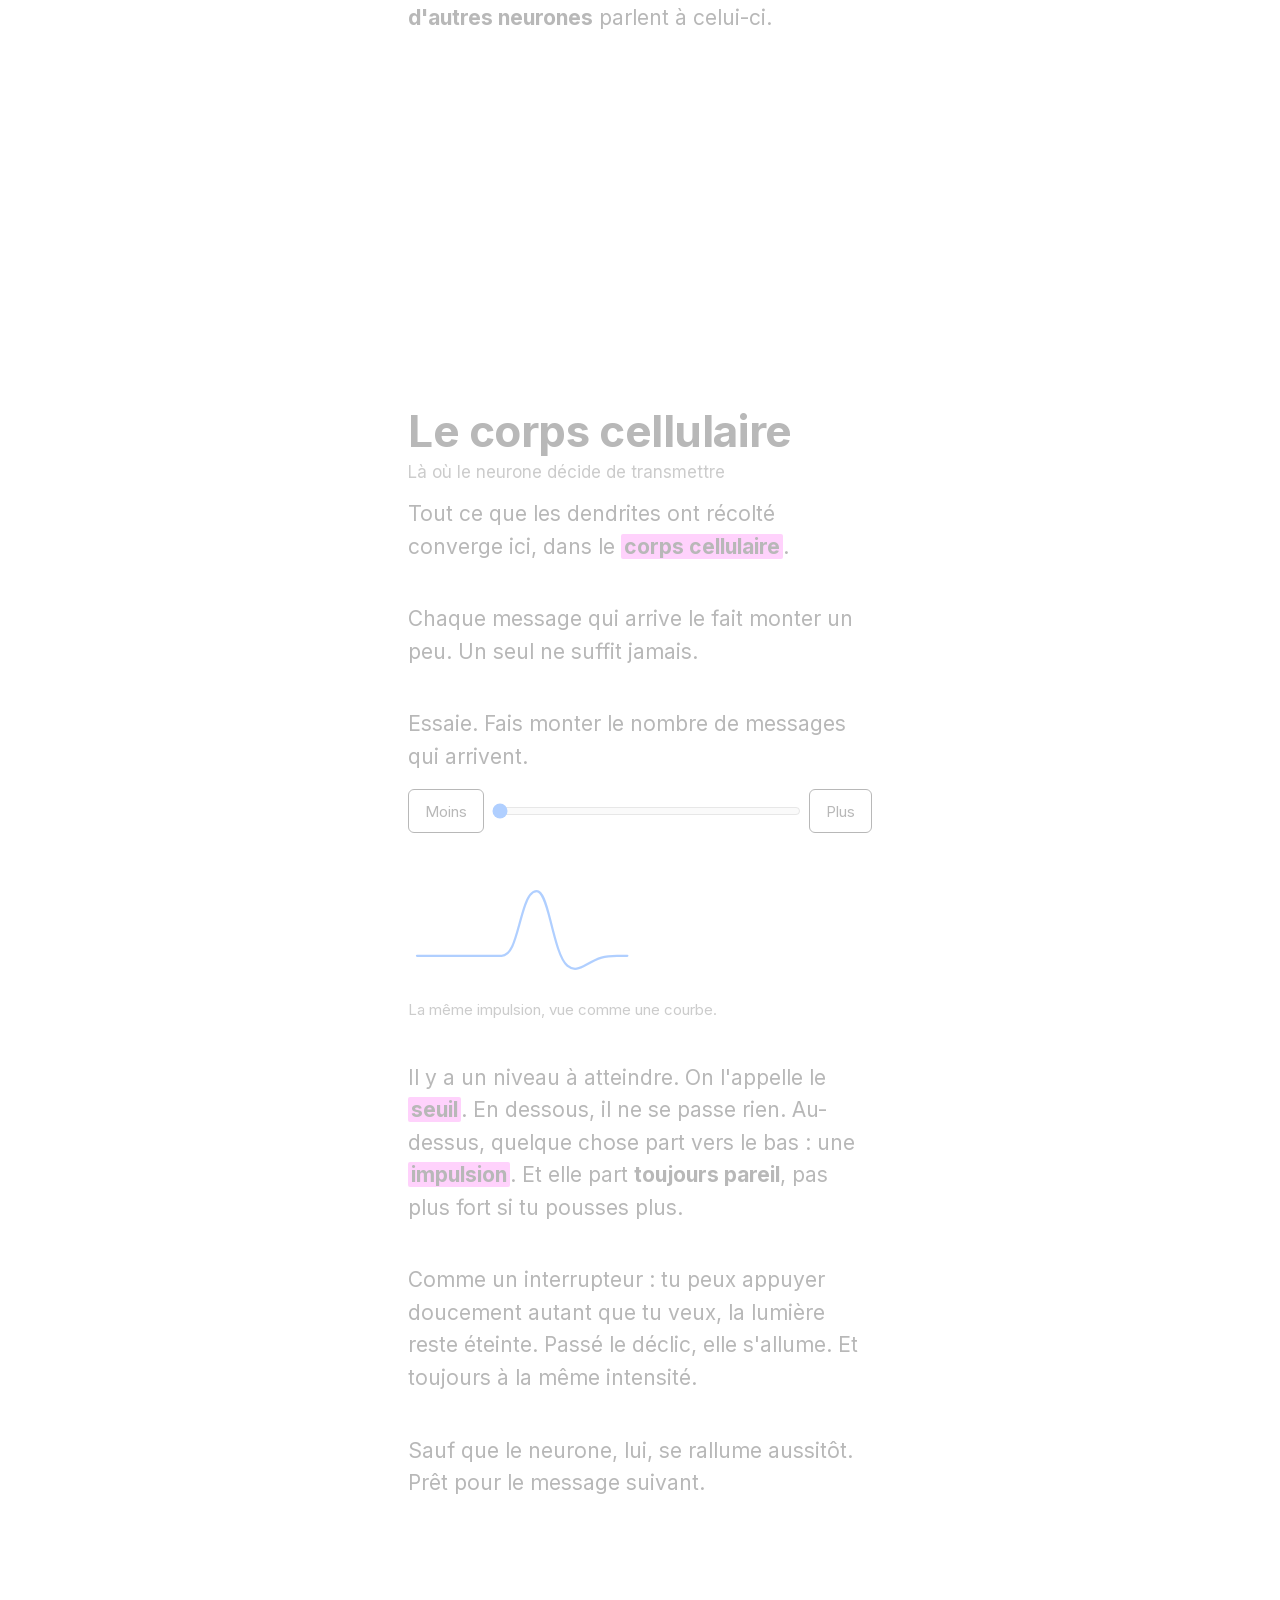
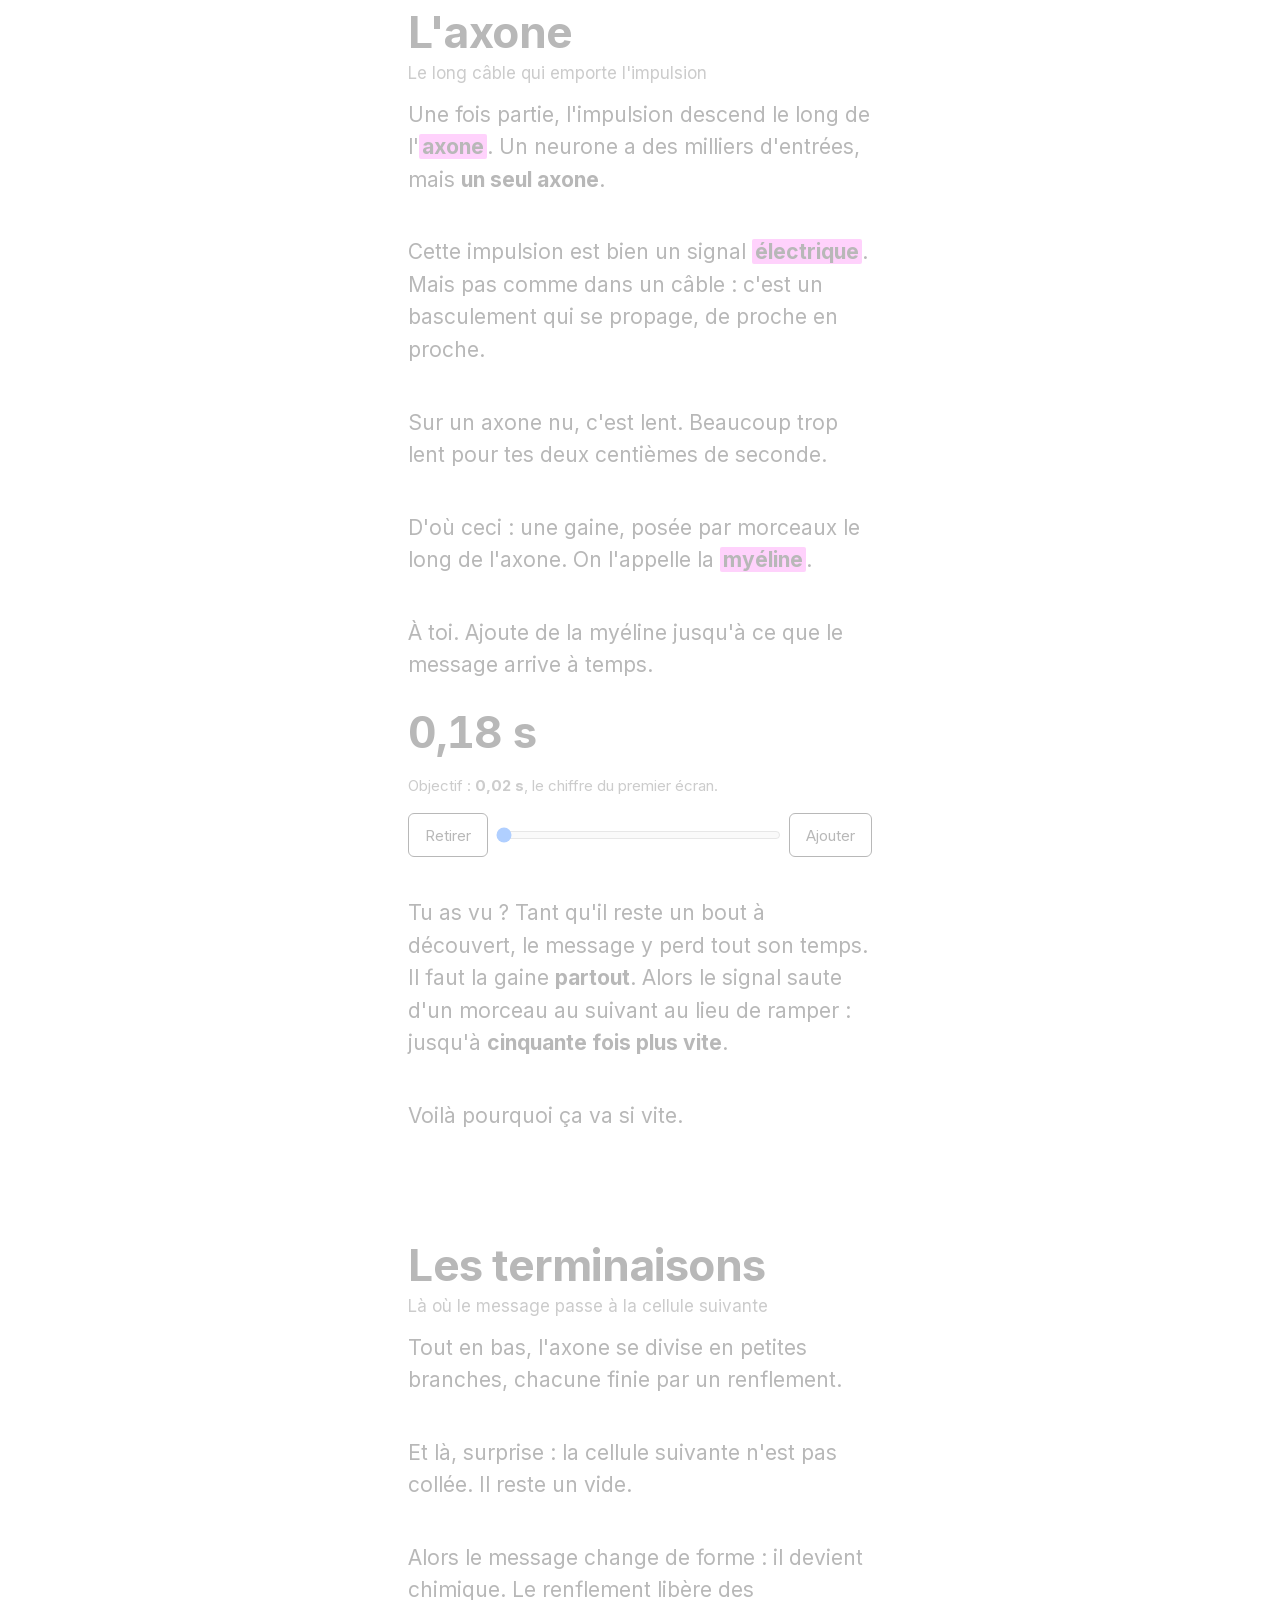
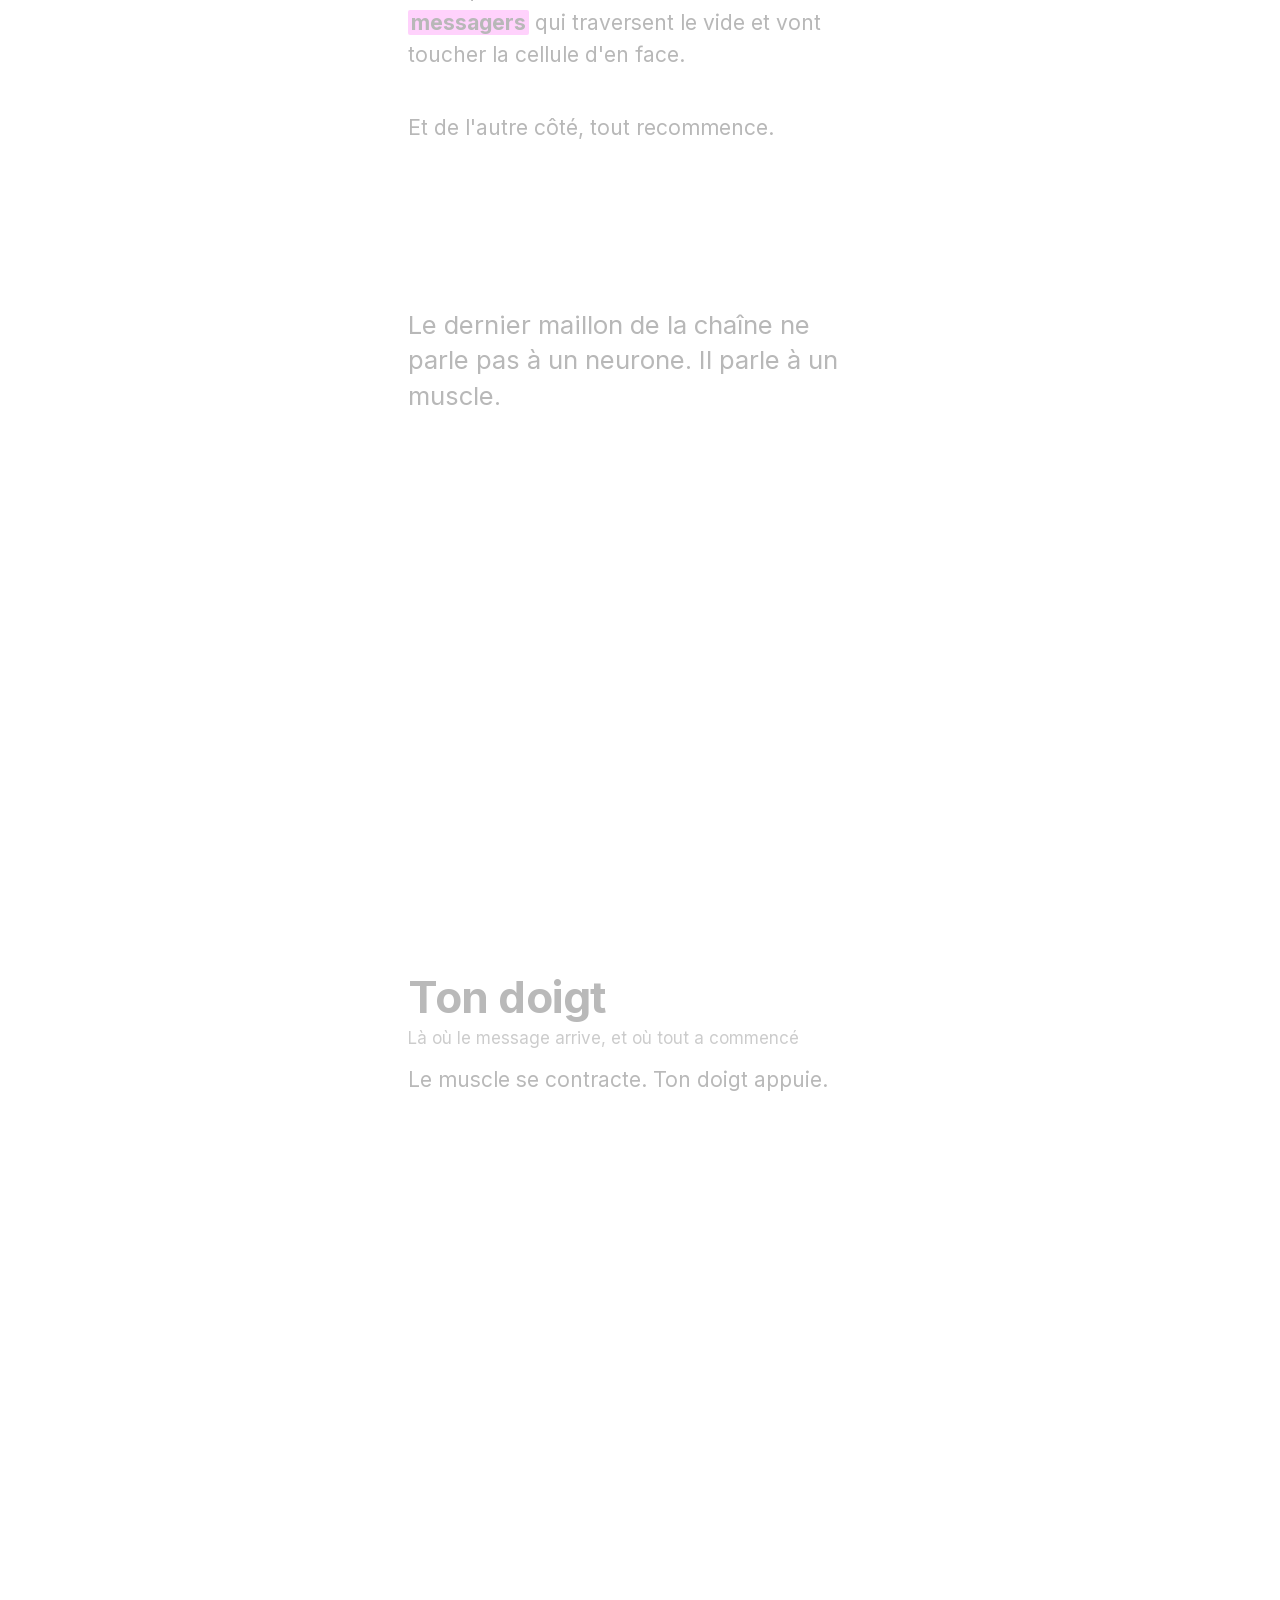
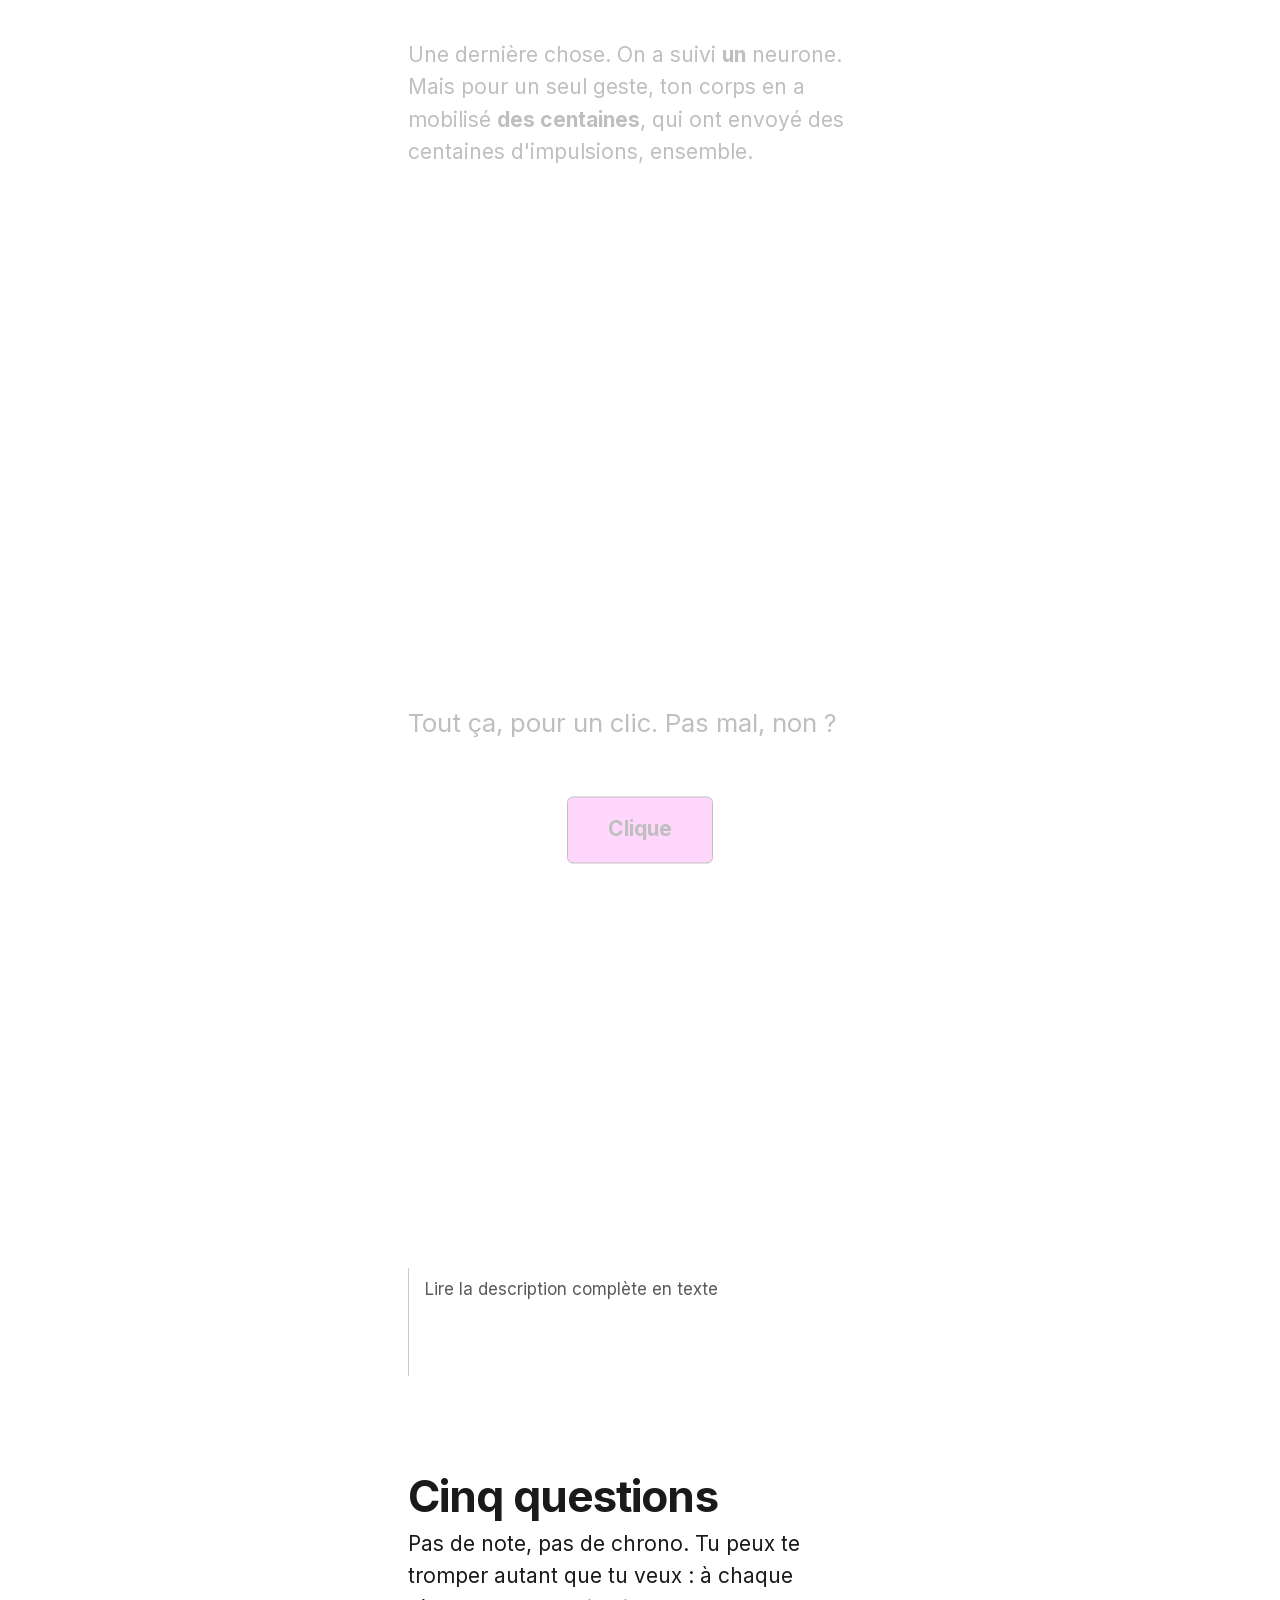
==== commit 0924ceec: "Le quiz : cinq questions qui s'empilent, et la chute qui répond Pièce 7, l'acte 3. Une section à par" ====
--- a/index.html
+++ b/index.html
@@ -525,7 +525,7 @@
 
       <div class="etape-texte" id="etape-clic" data-vue="clic">
         <div class="etape-contenu">
-          <p class="temps-parcours lead">Tout ça, pour un clic.</p>
+          <p class="temps-parcours lead">Tout ça, pour un clic. Pas mal, non ?</p>
           <div class="temps-parcours fin">
           <button type="button" class="bouton-entree" data-rejouer>Clique</button>
         </div>
@@ -559,14 +559,142 @@
 
   </section>
 
-  <!-- Sections restantes, jours 3 à 5. Ordre imposé : rien n'apparaît
-       avant son tour, et la myéline n'est mentionnée nulle part avant la
-       section « Ça file ».
-         Au repos       les charges de part et d'autre de la membrane
-         Tout ou rien   le seuil, l'analogie de l'interrupteur
-         Ça file        la propagation, PUIS la myéline
-         Le saut        la synapse
-         Quiz           quelques questions, à la fin seulement -->
+  <!-- ==================================================================
+       ACTE 3, le quiz. Cinq questions qui s'empilent : répondre à l'une
+       fait apparaître la suivante, et les précédentes restent avec leur
+       explication. Aucun score, aucune limite de temps, aucun verrou.
+       Sans JavaScript : une liste de questions-réponses, lisible.
+       =============================================================== -->
+  <section id="quiz" class="quiz section" aria-labelledby="quiz-titre">
+    <div class="wrap">
+      <h2 id="quiz-titre">Cinq questions</h2>
+      <p class="quiz-intro">Pas de note, pas de chrono. Tu peux te tromper
+        autant que tu veux : à chaque réponse, une explication.</p>
+
+        <fieldset class="quiz-question" id="question-sens" data-bonne="a">
+          <legend><span class="numero">1.</span> Dans un neurone, le message circule dans quel sens ?</legend>
+          <div class="choix">
+            <label class="choix-item">
+              <input type="radio" name="q-sens" value="a">
+              <span>Des dendrites vers l'axone</span>
+            </label>
+            <label class="choix-item">
+              <input type="radio" name="q-sens" value="b">
+              <span>De l'axone vers les dendrites</span>
+            </label>
+            <label class="choix-item">
+              <input type="radio" name="q-sens" value="c">
+              <span>Dans les deux sens, ça dépend</span>
+            </label>
+          </div>
+          <div class="reponse" aria-live="polite">
+            <p class="verdict" hidden></p>
+            <p class="explication"><span class="sans-js">Réponse. </span><strong>Des dendrites vers l'axone.</strong> Toujours dans ce sens, jamais l'inverse. C'est pour ça que le neurone est dessiné à la verticale sur ce site : il descend, comme le message.</p>
+          </div>
+        </fieldset>
+
+        <fieldset class="quiz-question" id="question-seuil" data-bonne="b">
+          <legend><span class="numero">2.</span> Deux neurones dépassent leur seuil. Le premier le dépasse tout juste, le second le dépasse très largement. Que se passe-t-il ?</legend>
+          <div class="choix">
+            <label class="choix-item">
+              <input type="radio" name="q-seuil" value="a">
+              <span>Le second envoie une impulsion plus forte</span>
+            </label>
+            <label class="choix-item">
+              <input type="radio" name="q-seuil" value="b">
+              <span>Les deux envoient exactement la même impulsion</span>
+            </label>
+            <label class="choix-item">
+              <input type="radio" name="q-seuil" value="c">
+              <span>Le second envoie une impulsion plus longue</span>
+            </label>
+          </div>
+          <div class="reponse" aria-live="polite">
+            <p class="verdict" hidden></p>
+            <p class="explication"><span class="sans-js">Réponse. </span><strong>Les deux envoient exactement la même impulsion.</strong> C'est la loi du tout ou rien. Comme un interrupteur : appuyer plus fort n'allume pas la lumière plus fort. Ce qu'un neurone fait varier, ce n'est pas la force de son impulsion, c'est le <strong>nombre</strong> d'impulsions qu'il envoie.</p>
+          </div>
+        </fieldset>
+
+        <fieldset class="quiz-question" id="question-myeline" data-bonne="a">
+          <legend><span class="numero">3.</span> À quoi sert la myéline ?</legend>
+          <div class="choix">
+            <label class="choix-item">
+              <input type="radio" name="q-myeline" value="a">
+              <span>À faire voyager le message beaucoup plus vite</span>
+            </label>
+            <label class="choix-item">
+              <input type="radio" name="q-myeline" value="b">
+              <span>À protéger l'axone des chocs</span>
+            </label>
+            <label class="choix-item">
+              <input type="radio" name="q-myeline" value="c">
+              <span>À fabriquer l'impulsion</span>
+            </label>
+          </div>
+          <div class="reponse" aria-live="polite">
+            <p class="verdict" hidden></p>
+            <p class="explication"><span class="sans-js">Réponse. </span><strong>À faire voyager le message beaucoup plus vite.</strong> Avec elle, le signal saute d'un morceau au suivant au lieu de ramper. Jusqu'à cinquante fois plus vite. Et il en faut sur <strong>tout</strong> le trajet : s'il reste un bout à découvert, le message y perd presque tout son temps.</p>
+          </div>
+        </fieldset>
+
+        <fieldset class="quiz-question" id="question-synapse" data-bonne="b">
+          <legend><span class="numero">4.</span> Entre deux neurones, qu'est-ce qui franchit le vide qui les sépare ?</legend>
+          <div class="choix">
+            <label class="choix-item">
+              <input type="radio" name="q-synapse" value="a">
+              <span>Une étincelle électrique</span>
+            </label>
+            <label class="choix-item">
+              <input type="radio" name="q-synapse" value="b">
+              <span>Des messagers chimiques</span>
+            </label>
+            <label class="choix-item">
+              <input type="radio" name="q-synapse" value="c">
+              <span>Rien, les deux neurones se touchent</span>
+            </label>
+          </div>
+          <div class="reponse" aria-live="polite">
+            <p class="verdict" hidden></p>
+            <p class="explication"><span class="sans-js">Réponse. </span><strong>Des messagers chimiques.</strong> Le message change de forme en route. Électrique à l'intérieur du neurone, chimique pour passer d'un neurone au suivant.</p>
+          </div>
+        </fieldset>
+
+        <fieldset class="quiz-question" id="question-centaines" data-bonne="c">
+          <legend><span class="numero">5.</span> Pour que ton doigt appuie sur l'écran, combien de neurones ont travaillé ?</legend>
+          <div class="choix">
+            <label class="choix-item">
+              <input type="radio" name="q-centaines" value="a">
+              <span>Un seul, celui qu'on a suivi</span>
+            </label>
+            <label class="choix-item">
+              <input type="radio" name="q-centaines" value="b">
+              <span>Deux, un pour partir et un pour arriver</span>
+            </label>
+            <label class="choix-item">
+              <input type="radio" name="q-centaines" value="c">
+              <span>Des centaines</span>
+            </label>
+          </div>
+          <div class="reponse" aria-live="polite">
+            <p class="verdict" hidden></p>
+            <p class="explication"><span class="sans-js">Réponse. </span><strong>Des centaines.</strong> On en a suivi <strong>un</strong> pour comprendre comment ça marche. Mais ton corps en a mobilisé des centaines, en même temps, chacun envoyant sa propre série d'impulsions.</p>
+          </div>
+        </fieldset>
+
+      <!-- Après la cinquième question : la phrase de fin, et le bouton du
+           tout premier écran. Le cliquer ramène à la silhouette, et
+           l'impulsion repart de la tête au doigt, une dernière fois. -->
+      <div class="quiz-fin">
+        <p class="lead">Voilà. Tu sais maintenant ce qui s'est passé entre ta
+          tête et ton doigt quand tu as cliqué sur ce bouton, tout au
+          début.</p>
+        <div class="fin">
+          <button type="button" class="bouton-entree" data-rejouer
+                  data-retour="etape-clic">Clique</button>
+        </div>
+      </div>
+    </div>
+  </section>
 
 </main>
 
--- a/css/base.css
+++ b/css/base.css
@@ -821,3 +821,99 @@
    echoue, la classe `entre` n'est jamais absente puisqu'elle n'est jamais
    ajoutee... donc on retire le verrou des que le script est absent. */
 html.js:not(.entre) { overflow: hidden; }
+
+
+/* ==========================================================================
+   L'ACTE 3, LE QUIZ
+   ==========================================================================
+   Cinq questions en boutons radio natifs, un fieldset par question : le
+   clavier les pilote aux flèches sans une ligne de script. Les questions
+   s'empilent (js/quiz.js) ; sans script, tout est visible et le quiz est
+   une liste de questions-réponses. Aucun score, donc aucun tableau de
+   résultats à mettre en page : une question, ses trois choix, sa réponse. */
+
+.quiz .wrap { max-width: 34rem; }
+.quiz h2 { margin-bottom: var(--sp-2); }
+.quiz-intro { margin-bottom: var(--sp-5); }
+
+.quiz-question {
+  border: 0;
+  padding: 0;
+  margin: 0 0 var(--sp-6);
+  min-width: 0;
+}
+.quiz-question legend {
+  padding: 0;
+  margin-bottom: var(--sp-3);
+  font-weight: 700;
+  font-size: var(--fs-h3);
+  line-height: 1.3;
+  letter-spacing: -0.01em;
+  max-width: var(--measure);
+}
+.quiz-question .numero { color: var(--ink-soft); }
+
+.choix {
+  display: flex;
+  flex-direction: column;
+  gap: var(--sp-2);
+}
+
+/* L'étiquette entière est la cible, 44 px de haut au minimum, cernée
+   d'encre comme les boutons du site : c'est elle que le doigt touche, pas
+   le petit bouton rond. */
+.choix-item {
+  display: flex;
+  align-items: center;
+  gap: var(--sp-3);
+  min-height: var(--tap-min);
+  padding: var(--sp-2) var(--sp-3);
+  border: var(--stroke) solid var(--ink);
+  border-radius: var(--radius);
+  background: var(--paper);
+  cursor: pointer;
+  font-size: var(--fs-small);
+  line-height: 1.35;
+}
+.choix-item input {
+  flex: 0 0 auto;
+  width: 1.25rem;
+  height: 1.25rem;
+  margin: 0;
+  accent-color: var(--ink);
+  cursor: pointer;
+}
+/* Le choix retenu s'épaissit, sans bouger la mise en page : le trait
+   supplémentaire est dessiné en dedans. */
+.choix-item.choisi {
+  box-shadow: inset 0 0 0 1.5px var(--ink);
+  font-weight: 700;
+}
+/* L'anneau de focus passe sur l'étiquette entière quand le navigateur sait
+   le faire ; sinon, celui du bouton rond reste, c'est le filet. */
+.choix-item:has(> input:focus-visible) {
+  outline: 3px solid var(--c-impulse);
+  outline-offset: 3px;
+}
+.choix-item:has(> input:focus-visible) input { outline: none; }
+
+/* Le verdict : un mot et une icône, jamais la couleur seule. « Bonne
+   réponse » reçoit le magenta en fond via .mot, le texte reste noir. */
+.reponse { margin-top: var(--sp-3); }
+.verdict {
+  display: flex;
+  align-items: center;
+  gap: var(--sp-2);
+  font-weight: 700;
+  margin: 0 0 var(--sp-2);
+}
+.verdict svg { width: 1.3em; height: 1.3em; flex: 0 0 auto; }
+.explication { margin: 0; }
+
+/* Ce qui attend une réponse n'est pas là, et ne se tabule donc pas. La
+   classe est posée par le script : sans lui, tout est visible. Le mot
+   « Réponse » ne sert qu'à cette liste sans script. */
+.quiz-question.attente, .quiz-fin.attente { display: none; }
+html.js .sans-js { display: none; }
+
+.quiz-fin .lead { margin-bottom: var(--sp-4); }
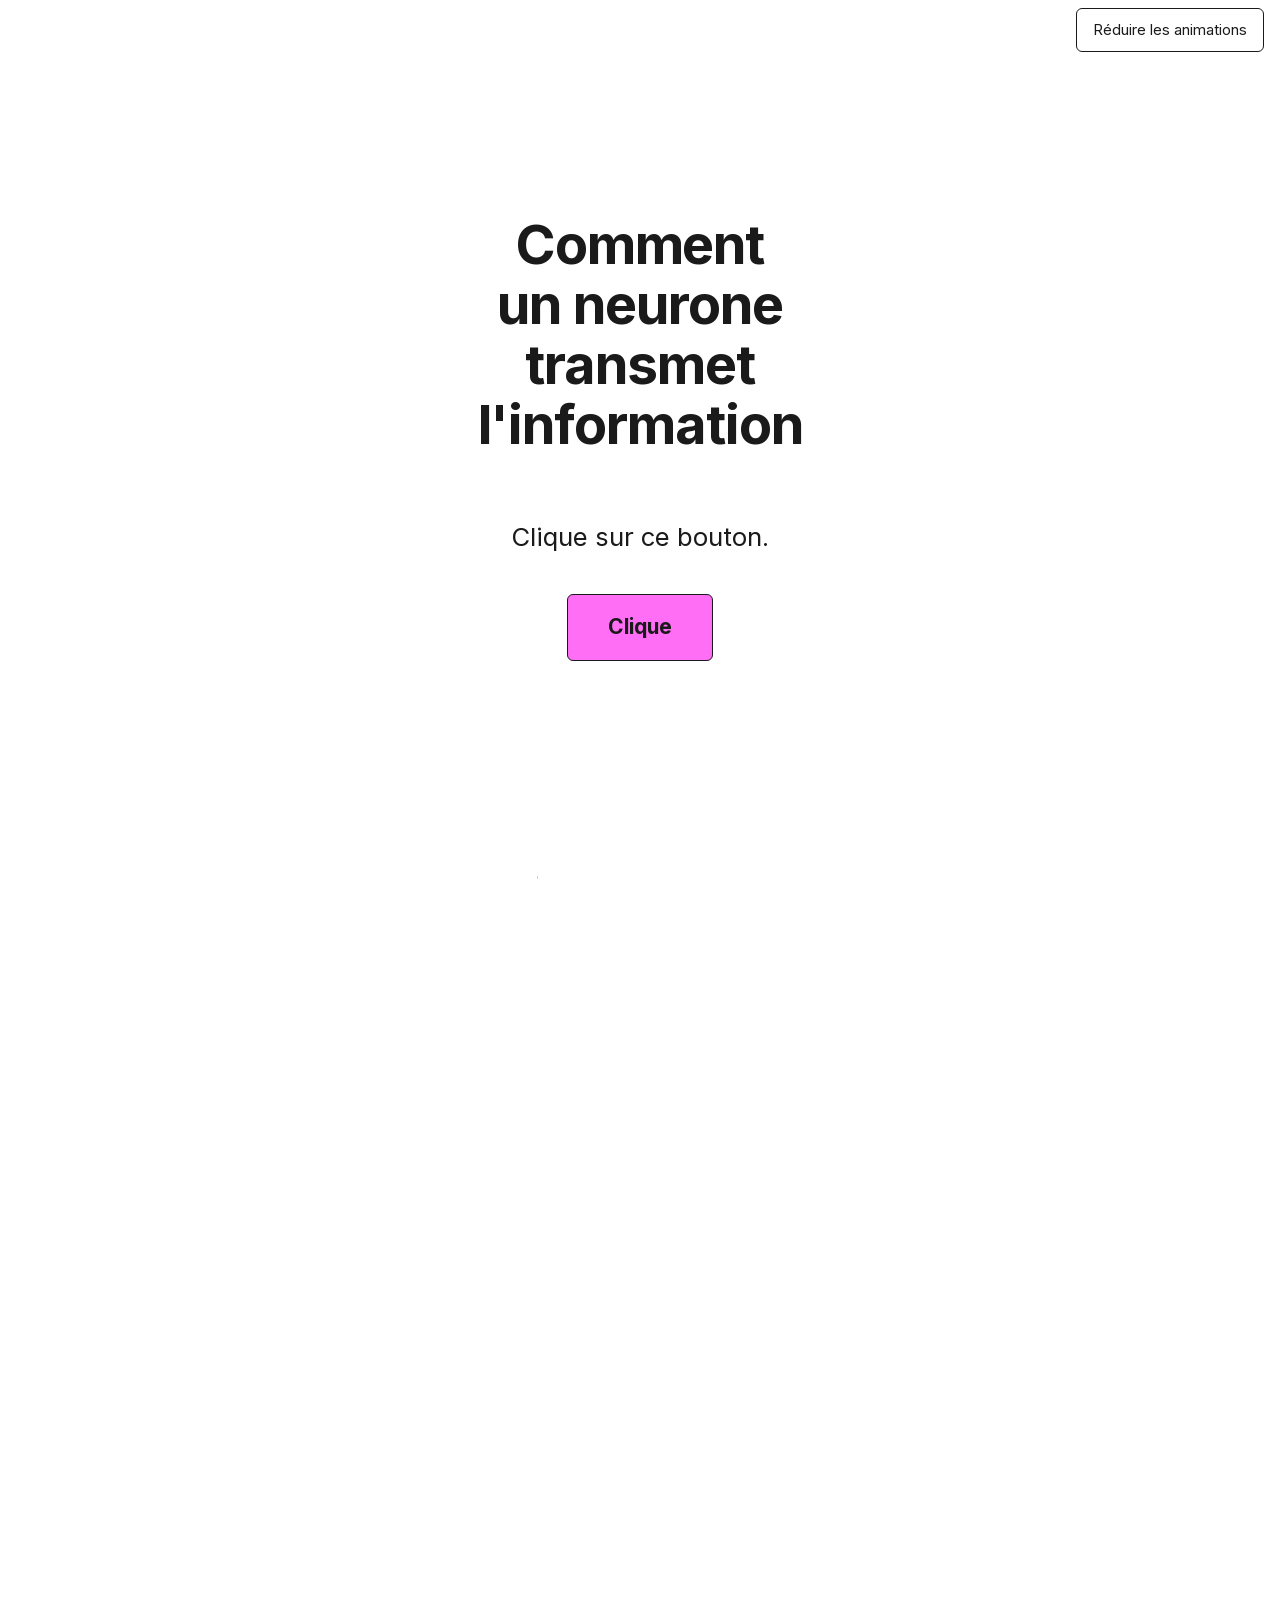
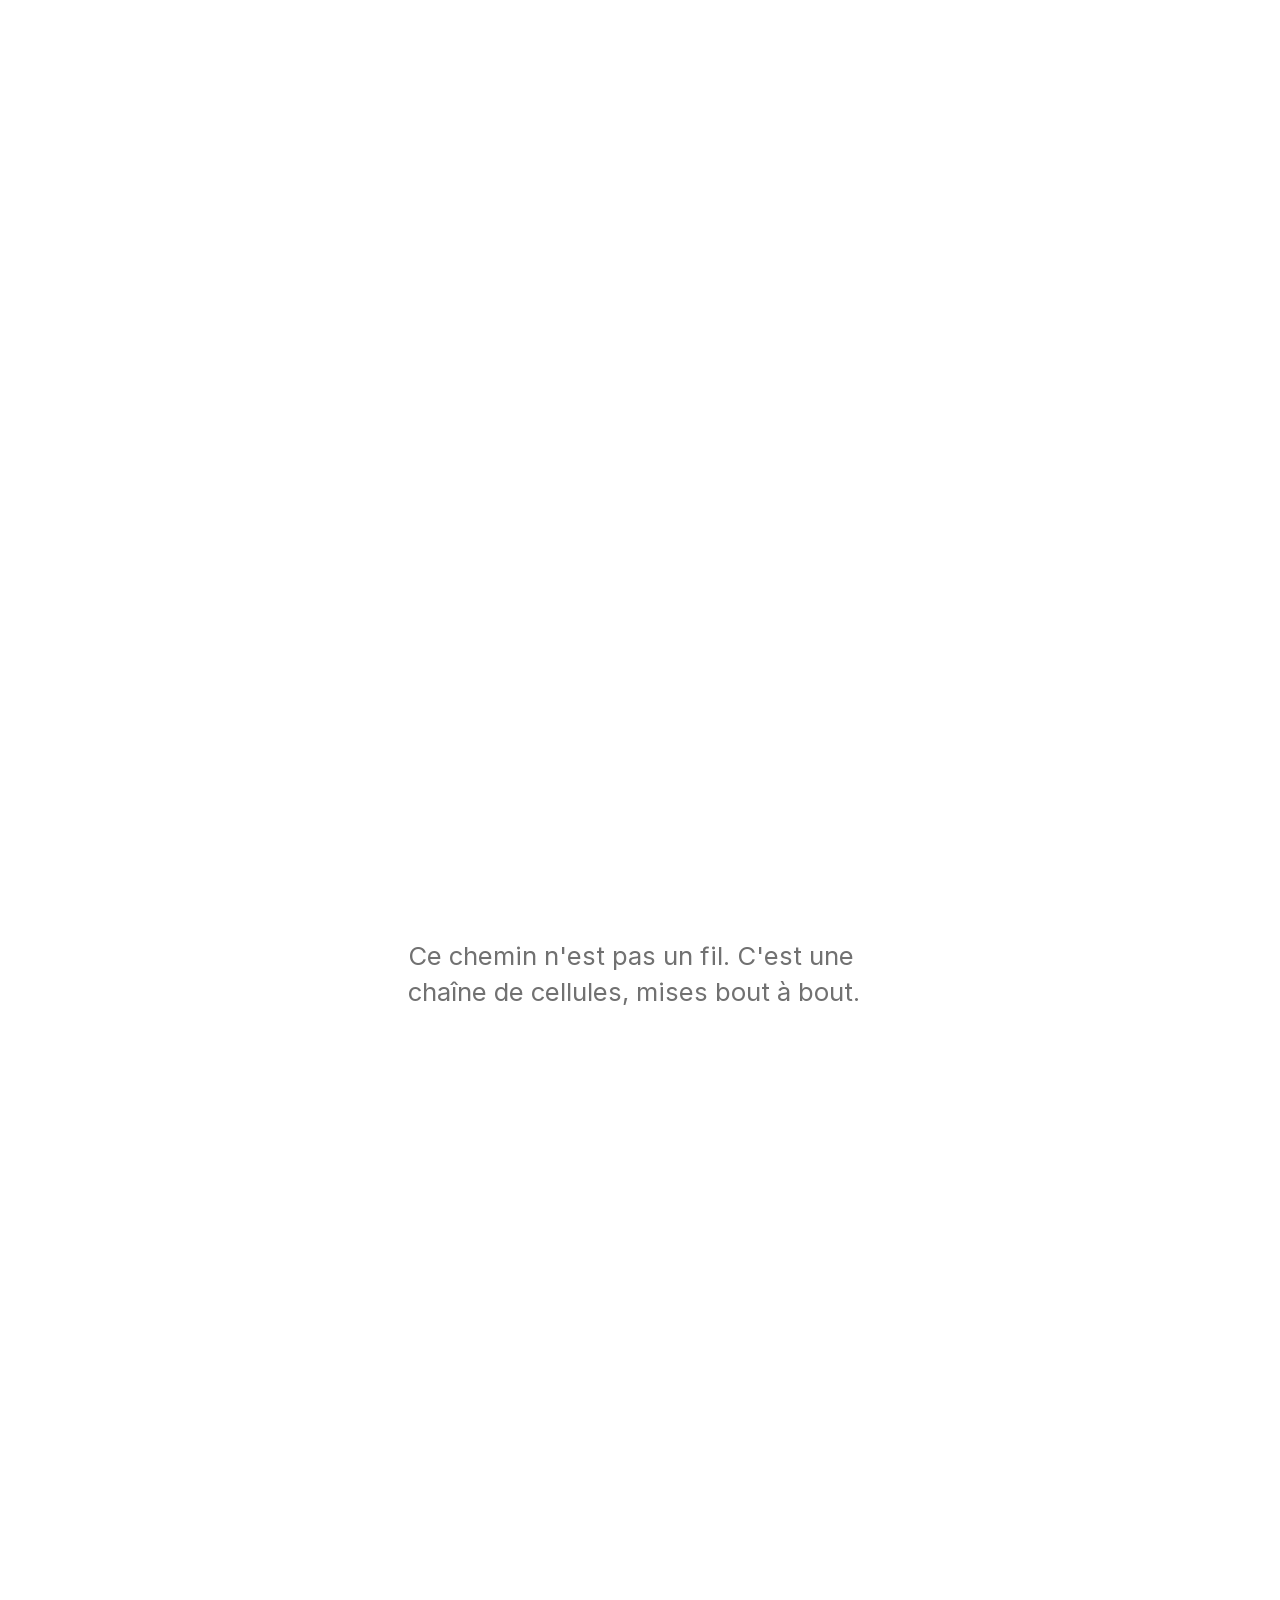
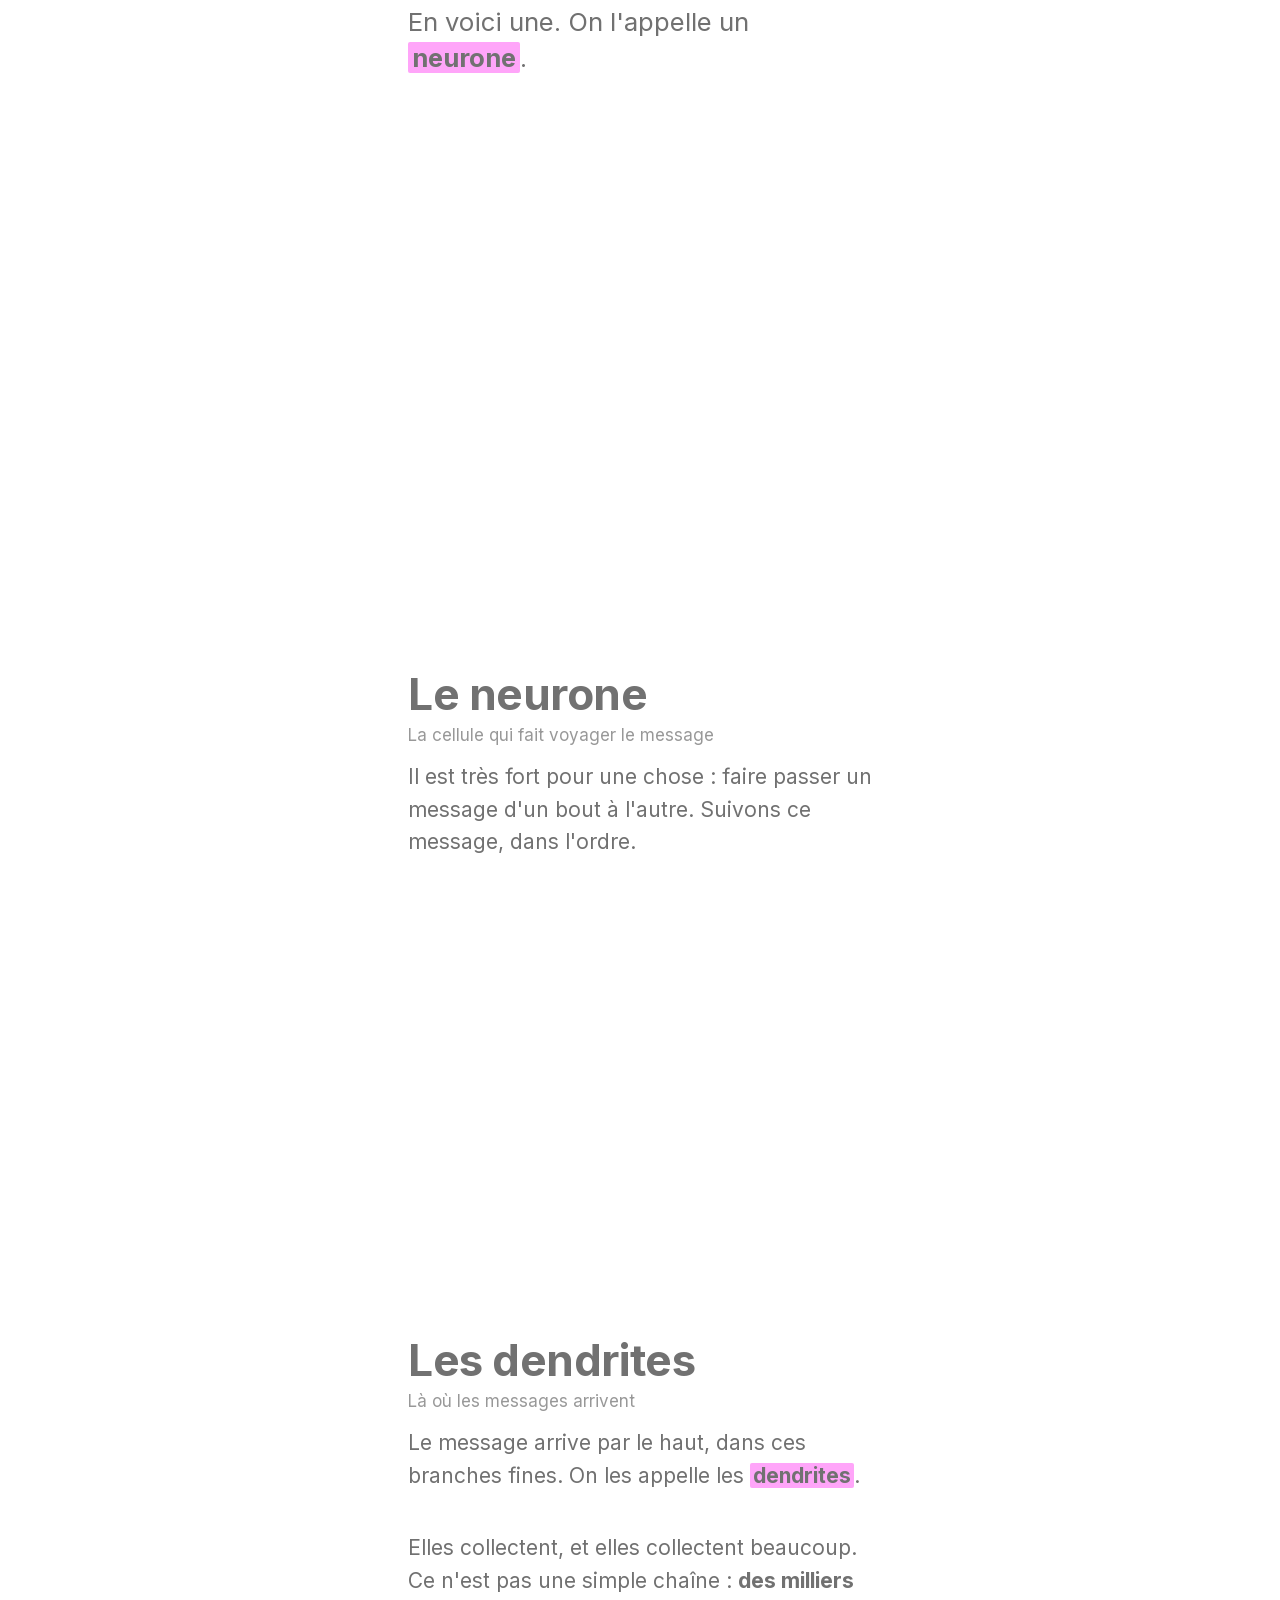
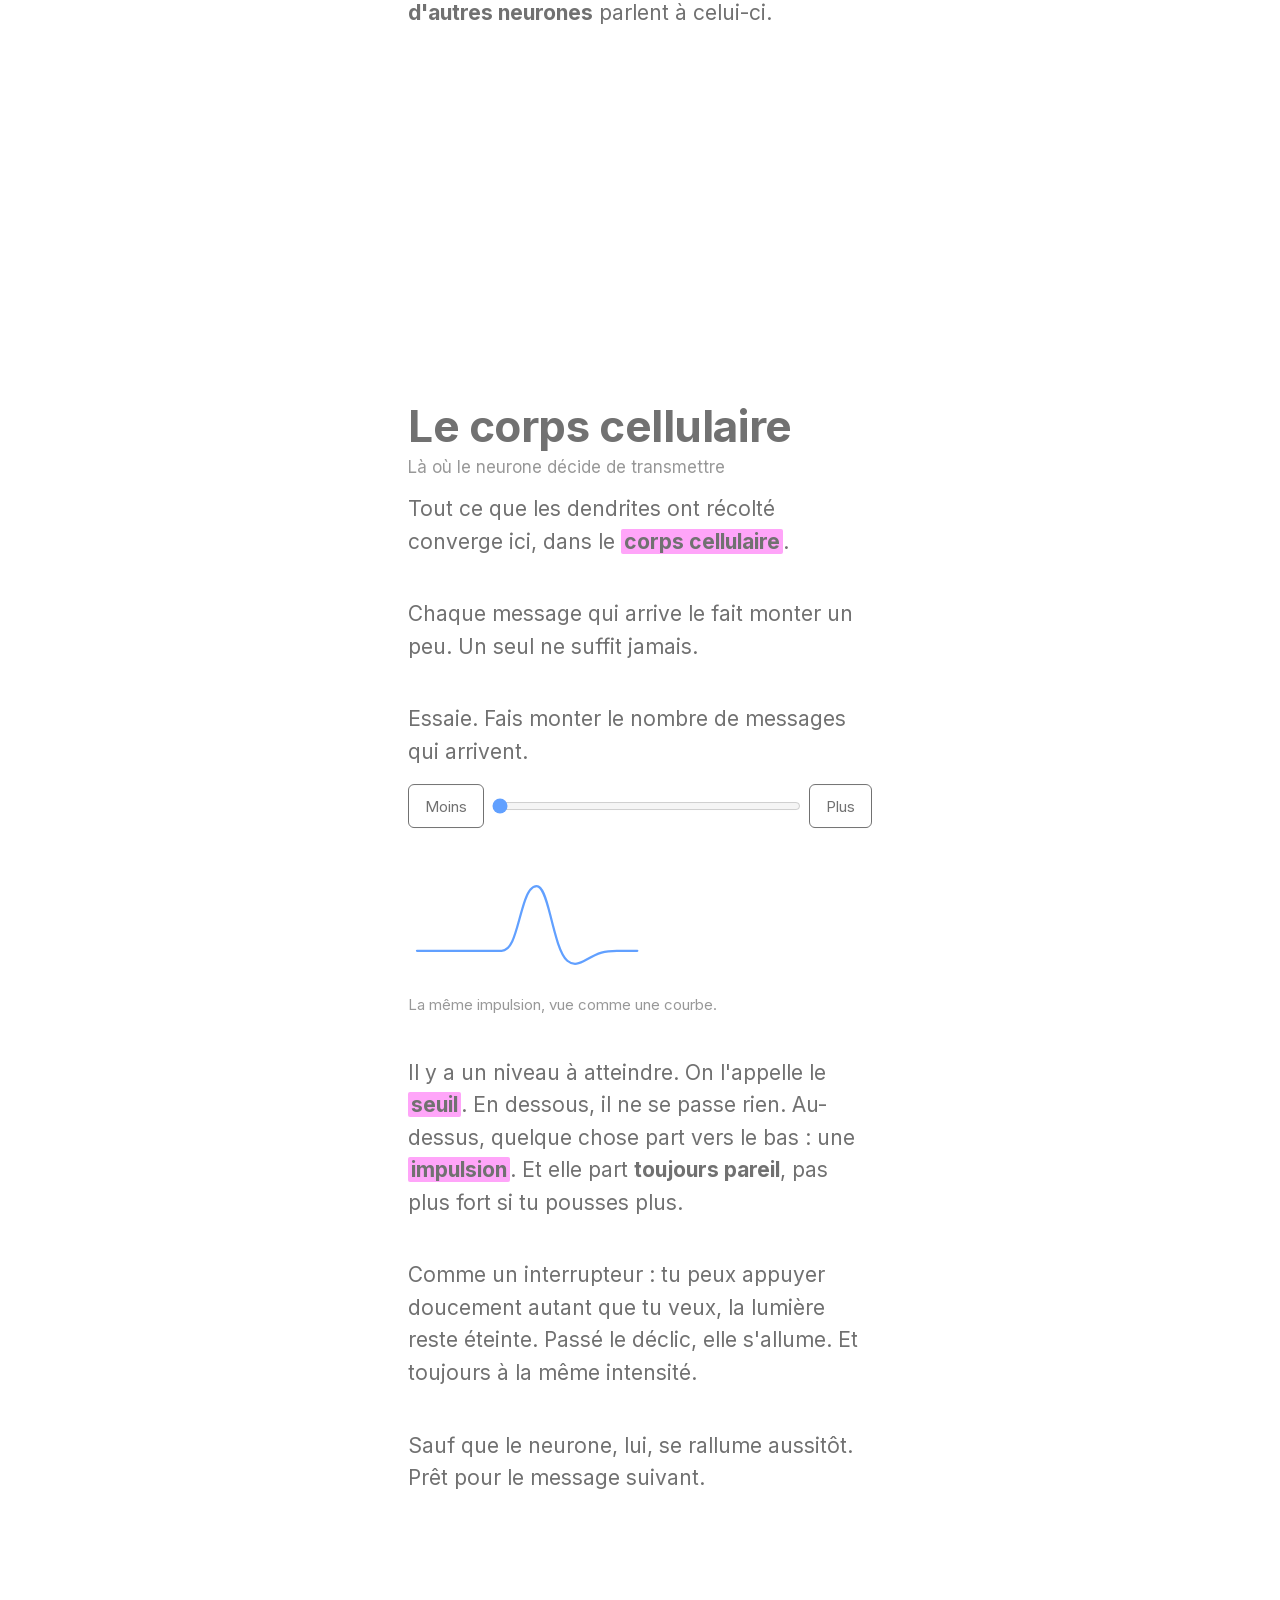
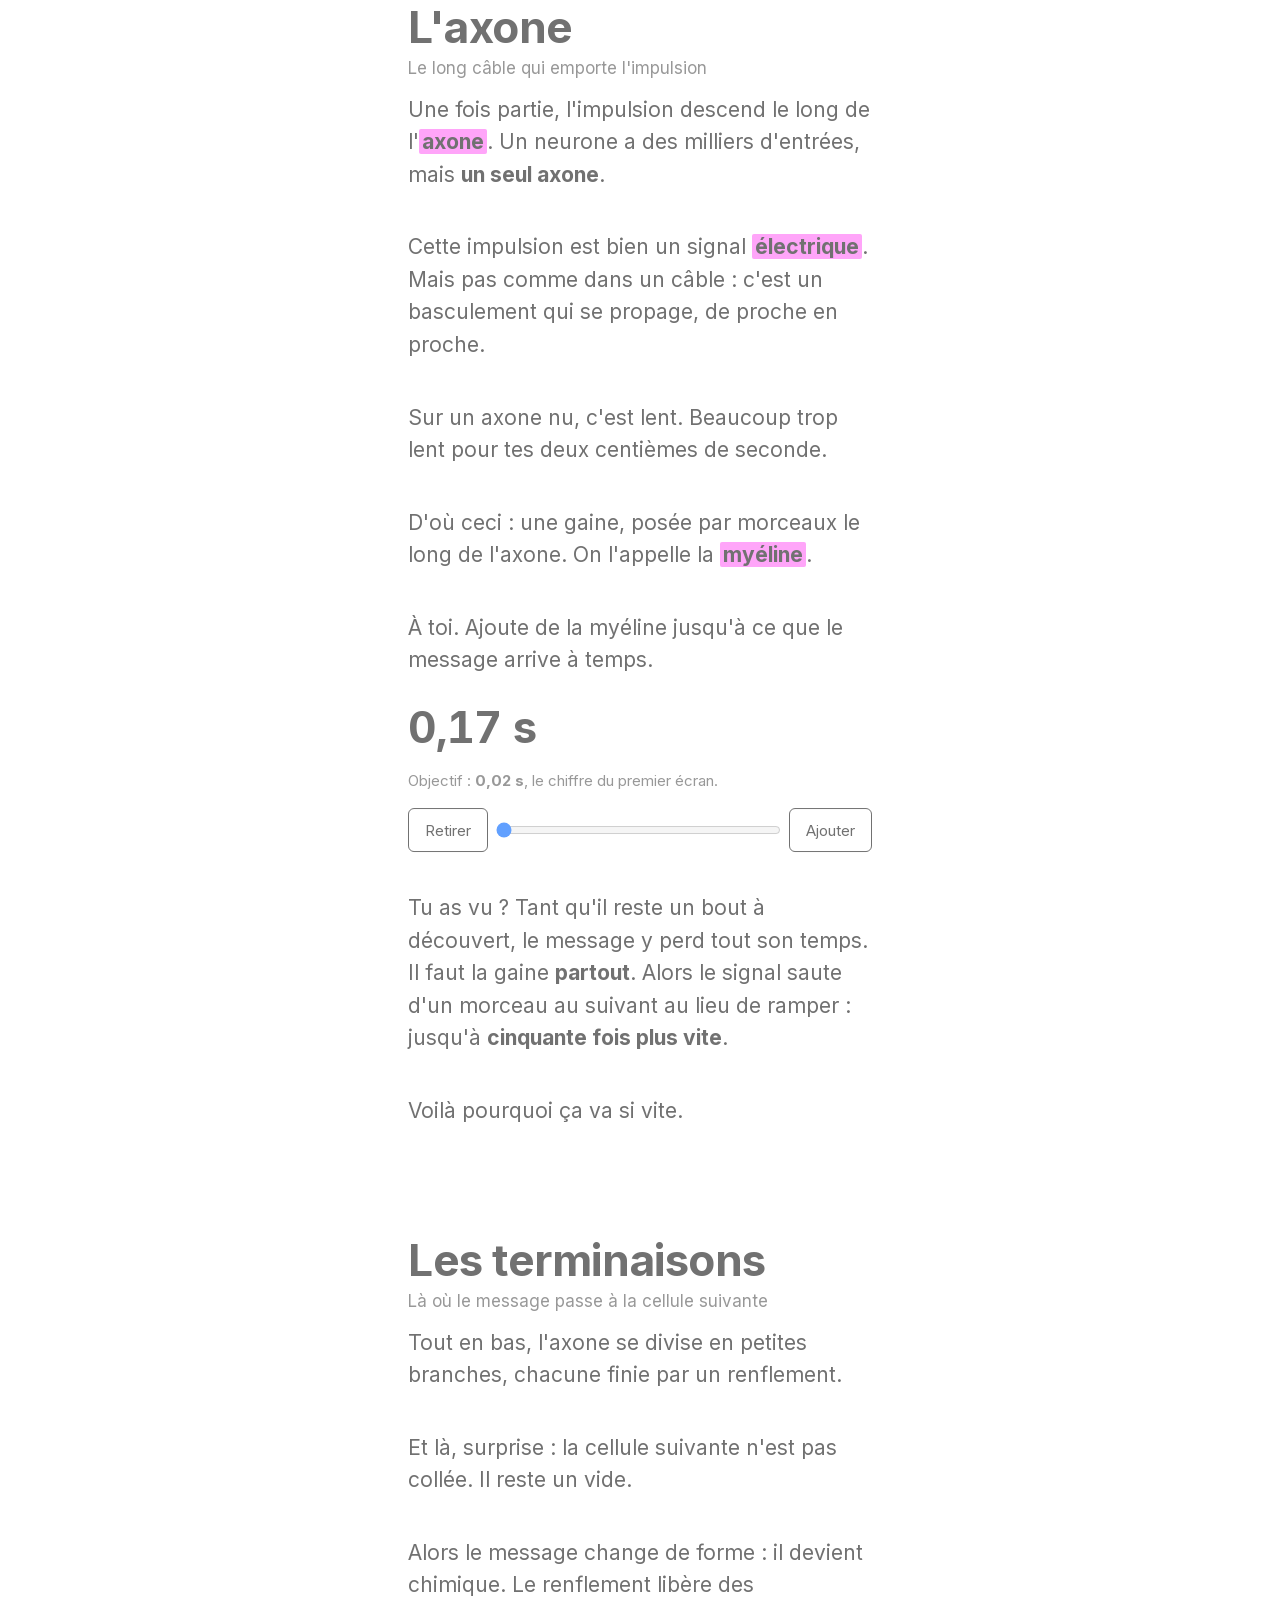
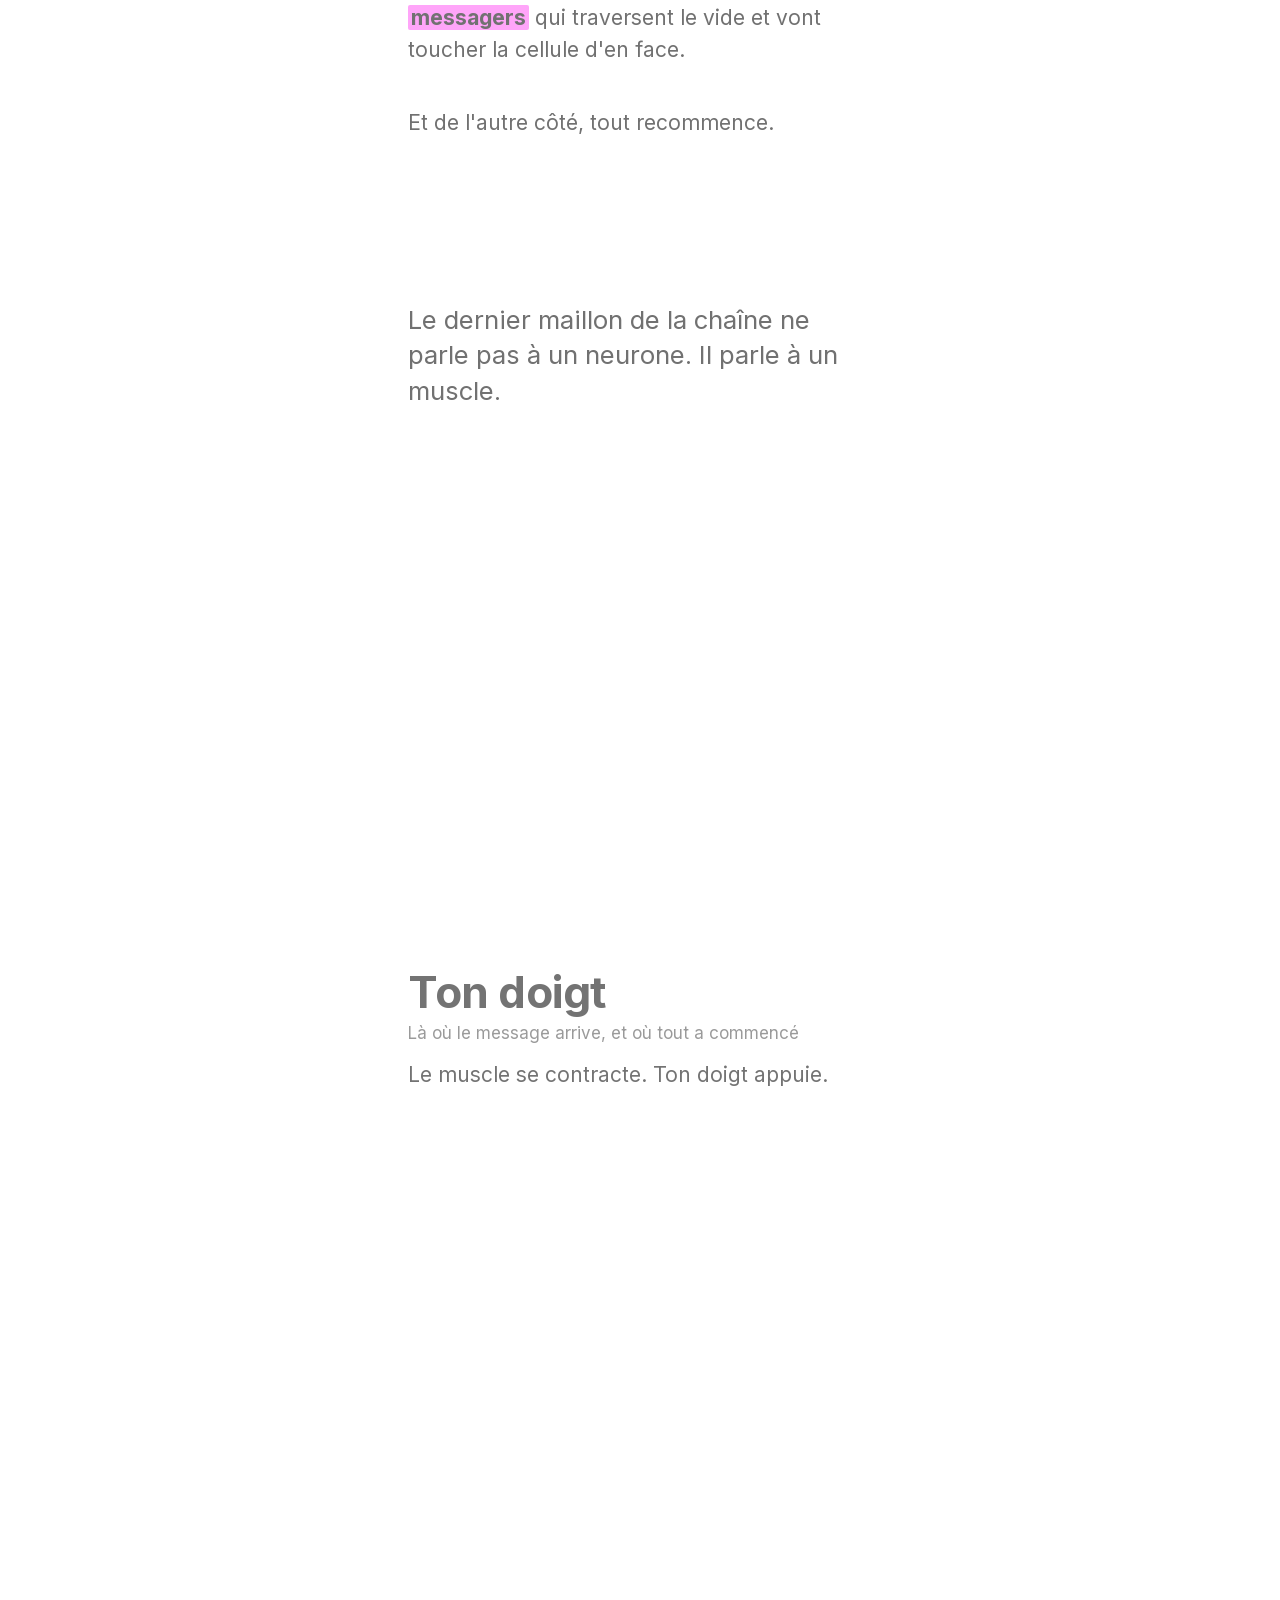
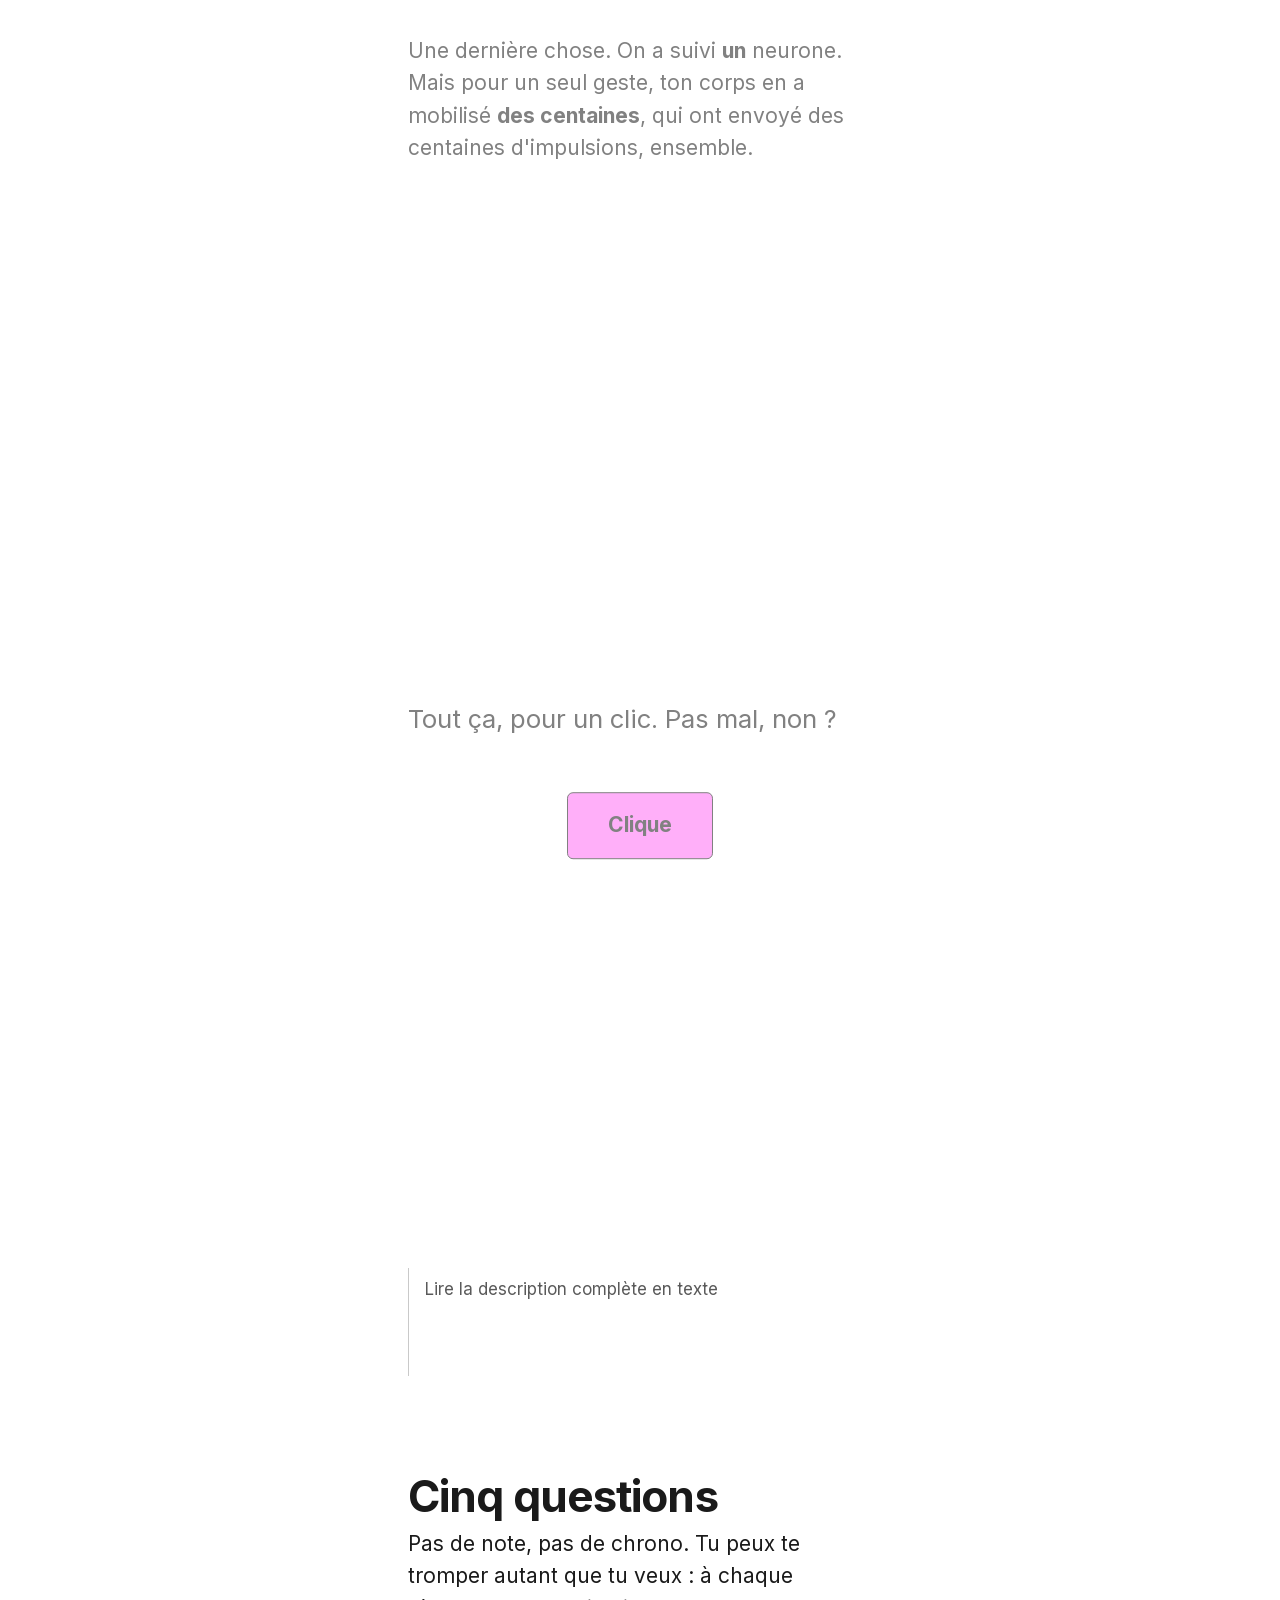
==== commit b556de14: "Le signal afférent : des flèches bleues aux bouts des dendrites Pièce 8, demande de l'utilisateur. L" ====
--- a/index.html
+++ b/index.html
@@ -221,6 +221,21 @@
                   </g>
                 </g>
 
+                <!-- LE SIGNAL AFFÉRENT, 1A temps 4 : une flèche bleue par
+                     bout de dendrite, vers l'intérieur. Le neurone reçoit.
+                     Calculées par fleches_afferentes(), montrées par
+                     js/recit.js tant que la caméra est sur les dendrites. -->
+                <g class="afferents" stroke="var(--signal)" stroke-width="2.4"
+                   opacity="0">
+                  <path d="M86.3 93.1 L103.9 102.6 M99.5 96 L103.9 102.6 L95.9 102.6" data-dx="-10.5" data-dy="-5.7"/>
+                  <path d="M133.5 59.8 L138.3 79.2 M140.2 71.4 L138.3 79.2 L132.9 73.3" data-dx="-2.9" data-dy="-11.6"/>
+                  <path d="M61.4 166.8 L79.6 175.1 M74.8 168.8 L79.6 175.1 L71.6 175.6" data-dx="-10.9" data-dy="-5"/>
+                  <path d="M61.9 234.1 L79.7 225.1 M71.7 224.9 L79.7 225.1 L75.1 231.6" data-dx="-10.7" data-dy="5.4"/>
+                  <path d="M86.3 306.9 L103.9 297.4 M95.9 297.4 L103.9 297.4 L99.5 304" data-dx="-10.5" data-dy="5.7"/>
+                  <path d="M133.2 340.1 L138.2 320.8 M132.8 326.7 L138.2 320.8 L140.1 328.6" data-dx="-3" data-dy="11.6"/>
+                  <path d="M254.4 75.6 L258.6 95.2 M260.8 87.5 L258.6 95.2 L253.4 89" data-dx="-2.5" data-dy="-11.7"/>
+                  <path d="M327 103.9 L310 114.3 M318 113.9 L310 114.3 L314 107.5" data-dx="10.2" data-dy="-6.3"/>
+                </g>
                 <g class="partie" id="p-soma" data-partie="soma">
                   <!-- LE NIVEAU DANS LE CORPS, pour le curseur du seuil (1B).
                        Un disque bleu, découpé par un rectangle dont on fait
--- a/css/base.css
+++ b/css/base.css
@@ -482,6 +482,9 @@
   height: 34vh;
   max-height: 340px;
 }
+/* Sans script, les flèches du signal afférent sont simplement là : le
+   dessin dit d'un bloc que le neurone reçoit. */
+html.no-js .neurone .afferents { opacity: 1; }
 
 /* La surbrillance est MOMENTANÉE : on désigne la partie, puis le dessin
    revient à l'encre noire. Rien n'est atténué en permanence.
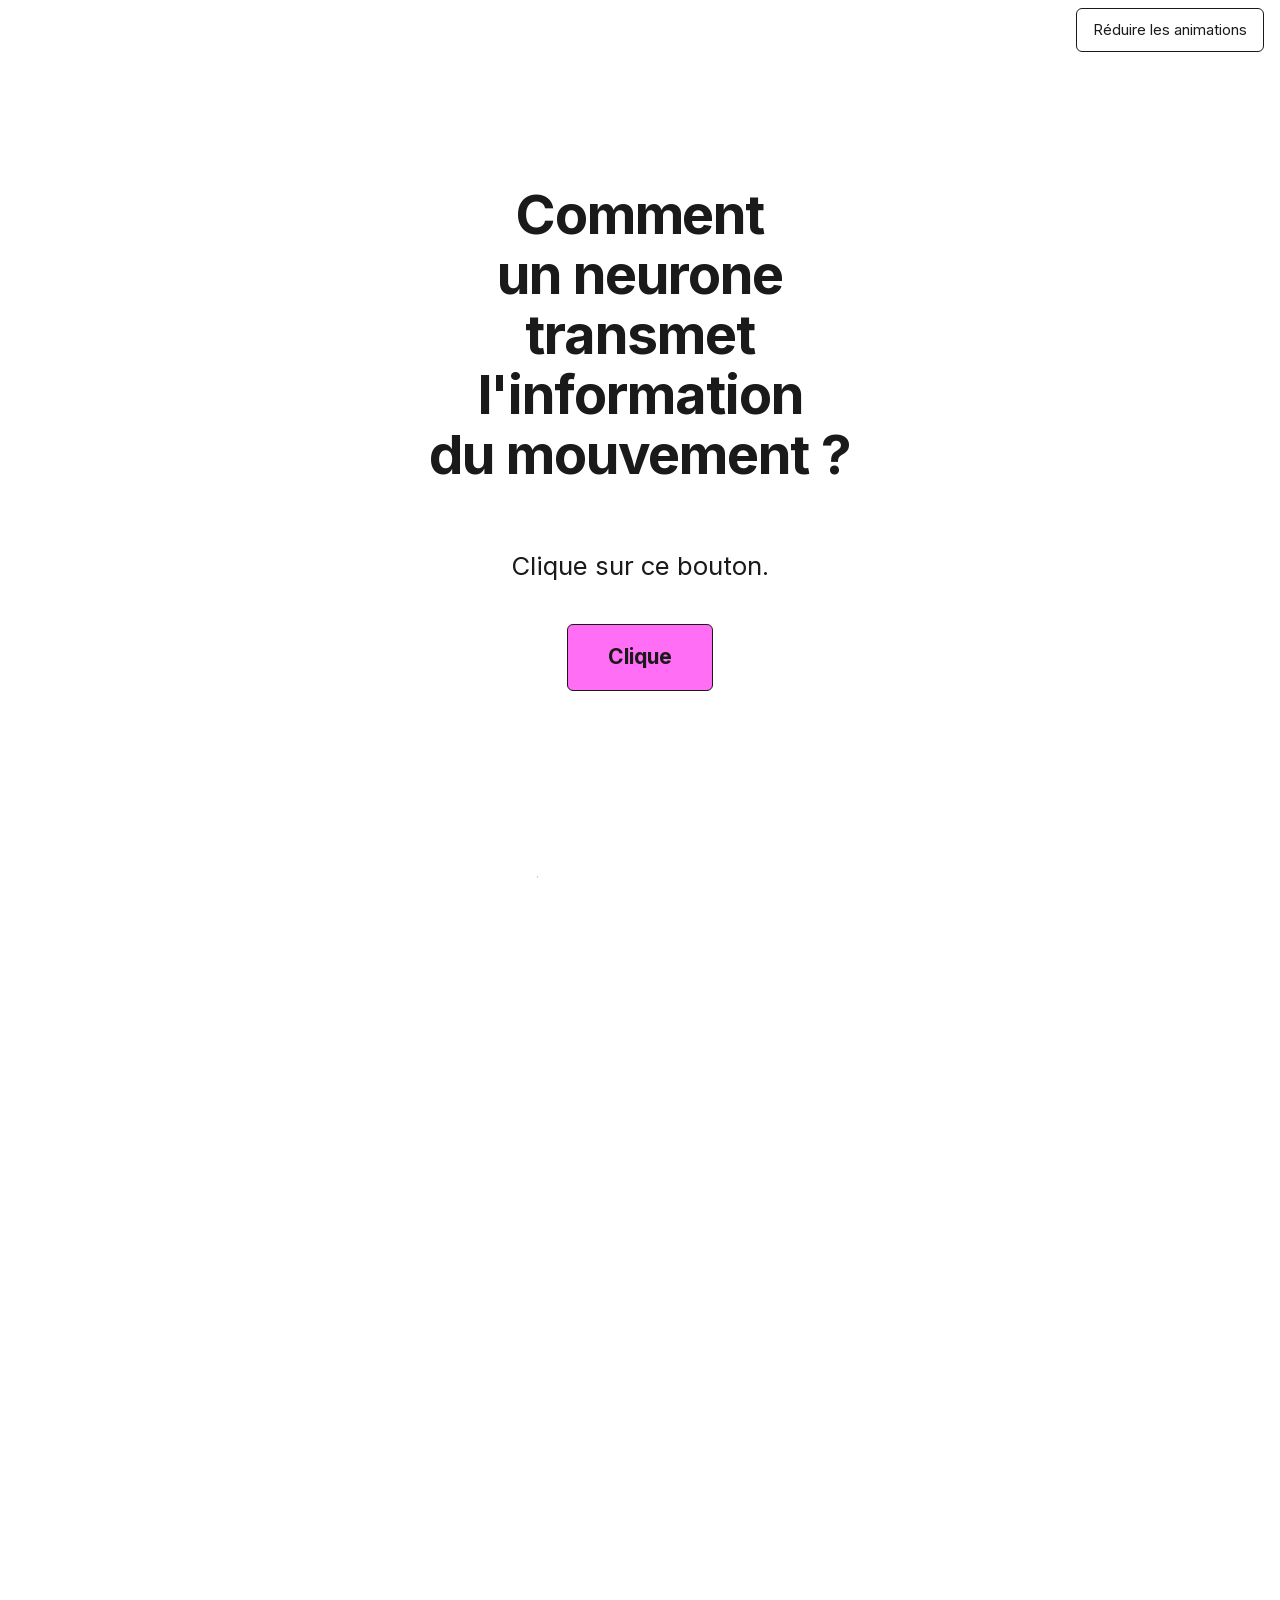
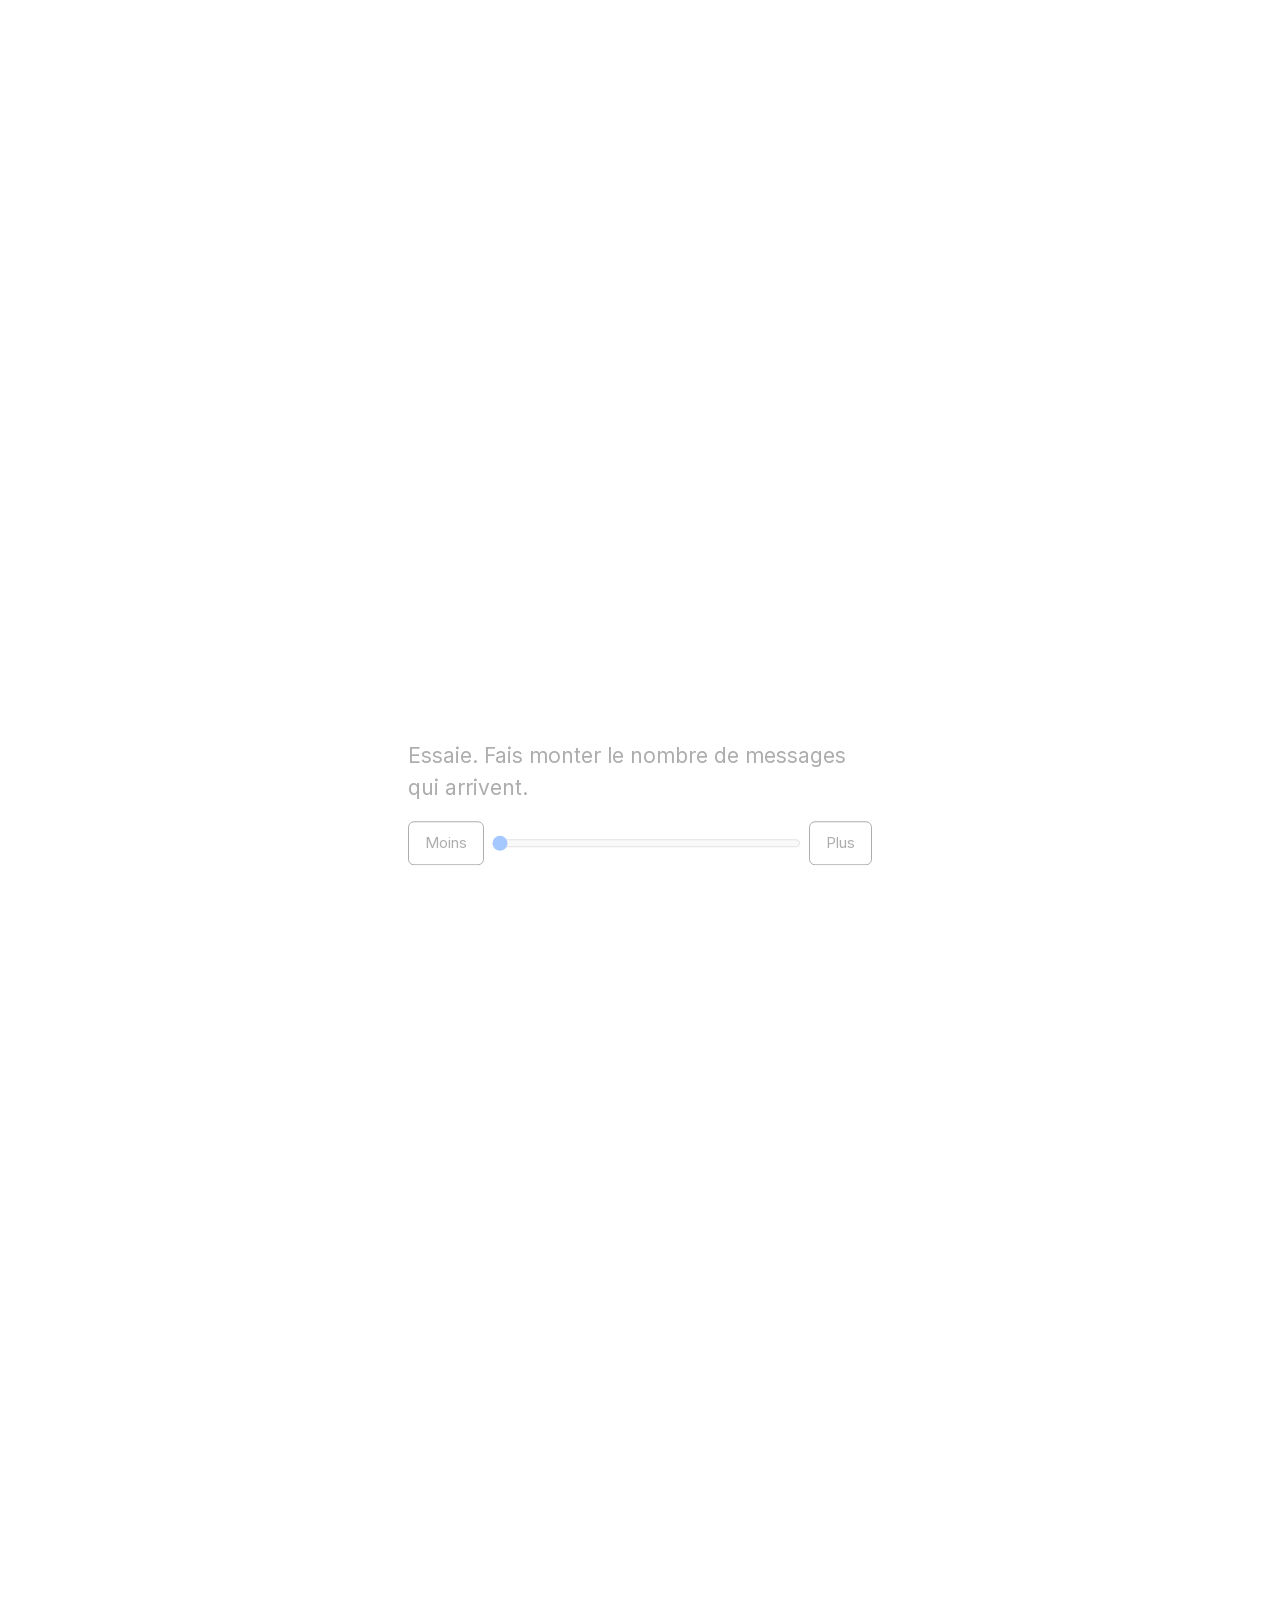
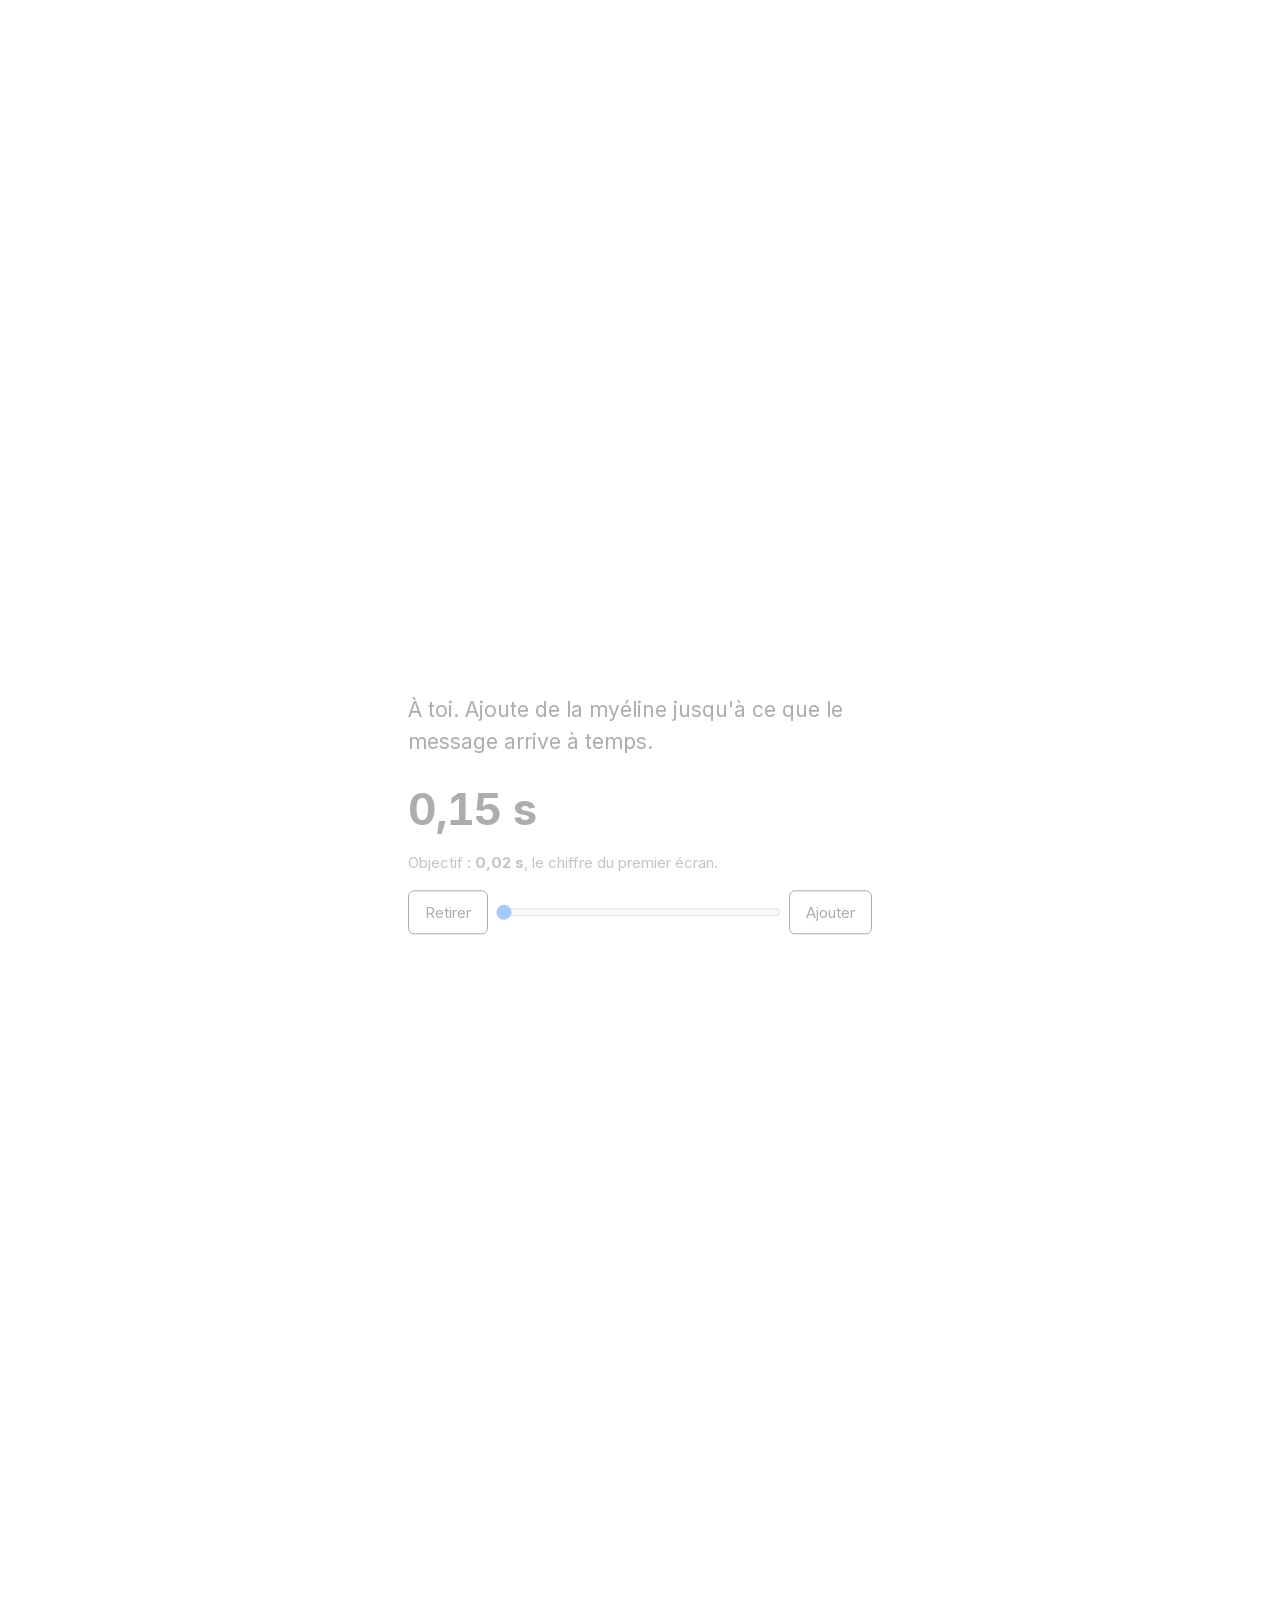
==== commit 0b1d00f1: "Applique la relecture du texte, et répare le clic d'ouverture qu'elle a révélé Les corrections de l'" ====
--- a/index.html
+++ b/index.html
@@ -3,12 +3,12 @@
 <head>
 <meta charset="utf-8">
 <meta name="viewport" content="width=device-width, initial-scale=1">
-<title>Comment un neurone transmet l'information</title>
+<title>Comment un neurone transmet l'information du mouvement ?</title>
 <meta name="description" content="Un site interactif pour comprendre comment un neurone transmet l'information, et ce qu'est un potentiel d'action.">
 <meta name="color-scheme" content="light">
 
-<link rel="stylesheet" href="css/tokens.css?v=c1a2e0d5">
-<link rel="stylesheet" href="css/base.css?v=c1a2e0d5">
+<link rel="stylesheet" href="css/tokens.css?v=7d0d5100">
+<link rel="stylesheet" href="css/base.css?v=7d0d5100">
 
 <link rel="preload" href="assets/fonts/inter-latin-var.woff2" as="font" type="font/woff2" crossorigin>
 
@@ -60,7 +60,7 @@
                Demande de l'utilisateur. Il disparaît avec le bouton, au clic.
                Le nom du site n'est PAS encore choisi (README) : ce titre est
                PROVISOIRE, repris de la balise title. -->
-          <h1 class="titre-site">Comment un neurone transmet l'information</h1>
+          <h1 class="titre-site">Comment un neurone transmet l'information du mouvement&nbsp;?</h1>
           <p class="lead">Clique sur ce bouton.</p>
           <button type="button" class="bouton-entree" data-entree>Clique</button>
         </div>
@@ -106,7 +106,7 @@
                  role="img" aria-labelledby="sil-titre sil-desc">
               <title id="sil-titre">Une silhouette humaine, et le trajet du message</title>
               <desc id="sil-desc">Pictogramme d'une personne vue de face, comme
-                sur un panneau, dessine au trait epais : une tete ronde detachee
+                sur un panneau, dessine au trait epais&nbsp;: une tete ronde detachee
                 au-dessus d'un corps aux bras le long du corps. Un trait bleu part de la
                 tete, descend au centre du corps, bifurque vers le bras droit et
                 s'arrete au bout de la main.</desc>
@@ -191,10 +191,10 @@
               <title id="n-titre">Un neurone, dessiné au trait</title>
               <desc id="n-desc">Dessin à l'encre noire sur fond blanc, orienté
                 de haut en bas. En haut, quatre branches fines partent dans des
-                directions différentes et se divisent chacune en deux : les
-                dendrites. Elles convergent vers un rond : le corps cellulaire.
+                directions différentes et se divisent chacune en deux&nbsp;: les
+                dendrites. Elles convergent vers un rond&nbsp;: le corps cellulaire.
                 De ce rond descend un fil unique et très long, qui traverse
-                toute la hauteur de l'image : l'axone. Il se termine tout en
+                toute la hauteur de l'image&nbsp;: l'axone. Il se termine tout en
                 bas par trois petites branches, chacune finie par un point
                 plein.</desc>
 
@@ -370,8 +370,8 @@
     <div class="wrap parcours-textes">
       <div class="etape-texte" id="etape-chaine" data-vue="chaine">
         <div class="etape-contenu">
-          <p class="temps-parcours lead">Ce chemin n'est pas un fil. C'est une chaîne de
-           cellules, mises bout à bout.</p>
+          <p class="temps-parcours lead">Ce chemin est une chaîne de cellules, mises bout à
+           bout.</p>
         </div>
       </div>
 
@@ -384,9 +384,10 @@
 
       <div class="etape-texte" id="etape-plan" data-vue="plan">
         <div class="etape-contenu">
-          <h3 class="temps-parcours partie-titre">Le neurone<span class="sous-titre">La cellule qui fait voyager le message</span></h3>
-          <p class="temps-parcours">Il est très fort pour une chose : faire passer un message d'un
-           bout à l'autre. Suivons ce message, dans l'ordre.</p>
+          <h3 class="temps-parcours partie-titre">Le neurone<span class="sous-titre">La cellule qui fait voyager le message du mouvement</span></h3>
+          <p class="temps-parcours">Il est très fort pour une chose&nbsp;: faire passer un message d'un
+           bout à l'autre, puis au suivant de la chaîne. Suivons ce message,
+           dans l'ordre.</p>
         </div>
       </div>
 
@@ -395,19 +396,19 @@
           <h3 class="temps-parcours partie-titre">Les dendrites<span class="sous-titre">Là où les messages arrivent</span></h3>
           <p class="temps-parcours">Le message arrive par le haut, dans ces branches fines. On les
            appelle les <strong class="mot">dendrites</strong>.</p>
-          <p class="temps-parcours">Elles collectent, et elles collectent beaucoup. Ce n'est pas une
-           simple chaîne : <strong>des milliers d'autres neurones</strong>
-           parlent à celui-ci.</p>
+          <p class="temps-parcours">Elles collectent les messages, et elles en collectent beaucoup.
+           Ce n'est pas une simple chaîne&nbsp;: <strong>des milliers d'autres
+           neurones</strong> parlent à celui-ci.</p>
         </div>
       </div>
 
       <div class="etape-texte" id="etape-soma" data-vue="soma">
         <div class="etape-contenu">
-          <h3 class="temps-parcours partie-titre">Le corps cellulaire<span class="sous-titre">Là où le neurone décide de transmettre</span></h3>
+          <h3 class="temps-parcours partie-titre">Le corps cellulaire<span class="sous-titre">Là où le neurone décide de transmettre l'information</span></h3>
           <p class="temps-parcours">Tout ce que les dendrites ont récolté converge ici, dans le
            <strong class="mot">corps cellulaire</strong>.</p>
-          <p class="temps-parcours" data-demo="messages">Chaque message qui arrive le fait monter
-           un peu. Un seul ne suffit jamais.</p>
+          <p class="temps-parcours" data-demo="messages">Les messages reçus s'additionnent&nbsp;: chacun
+           fait monter le corps un peu, puis ça redescend.</p>
           <div class="temps-parcours interaction" data-interaction="seuil">
           <p>Essaie. Fais monter le nombre de messages qui arrivent.</p>
           <div class="curseur">
@@ -444,16 +445,17 @@
             courbe.</figcaption>
         </figure>
           <p class="temps-parcours t-seuil">Il y a un niveau à atteindre. On l'appelle le
-           <strong class="mot">seuil</strong>. En dessous, il ne se passe
-           rien. Au-dessus, quelque chose part vers le bas : une
+           <strong class="mot">seuil</strong>. En dessous, il ne se passe rien.
+           Au-dessus, quelque chose part vers le bas&nbsp;: une
            <strong class="mot">impulsion</strong>. Et elle part
-           <strong>toujours pareil</strong>, pas plus fort si tu pousses
-           plus.</p>
-          <p class="temps-parcours">Comme un interrupteur : tu peux appuyer doucement autant que tu
-           veux, la lumière reste éteinte. Passé le déclic, elle s'allume. Et
-           toujours à la même intensité.</p>
-          <p class="temps-parcours">Sauf que le neurone, lui, se rallume aussitôt. Prêt pour le
-           message suivant.</p>
+           <strong>toujours pareil</strong>, peu importe le nombre de messages
+           reçus dans les dendrites.</p>
+          <p class="temps-parcours">C'est comme un interrupteur&nbsp;: tu peux appuyer doucement autant
+           que tu veux, la lumière reste éteinte. Si tu appuies fort,
+           l'interrupteur bascule, la lumière s'allume, toujours à la même
+           puissance.</p>
+          <p class="temps-parcours">Une fois le message transmis, le neurone est tout de suite prêt à
+           transmettre de nouveau.</p>
         </div>
       </div>
 
@@ -463,20 +465,20 @@
           <p class="temps-parcours">Une fois partie, l'impulsion descend le long de
            l'<strong class="mot">axone</strong>. Un neurone a des milliers
            d'entrées, mais <strong>un seul axone</strong>.</p>
-          <p class="temps-parcours">Cette impulsion est bien un signal
+          <p class="temps-parcours">Cette impulsion est un signal
            <strong class="mot">électrique</strong>. Mais pas comme dans un
-           câble : c'est un basculement qui se propage, de proche en
-           proche.</p>
+           câble&nbsp;: elle se propage de proche en proche.</p>
           <p class="temps-parcours" data-demo="lent">Sur un axone nu, c'est lent. Beaucoup trop lent
            pour tes deux centièmes de seconde.</p>
-          <p class="temps-parcours">D'où ceci : une gaine, posée par morceaux le long de l'axone. On
-           l'appelle la <strong class="mot">myéline</strong>.</p>
+          <p class="temps-parcours">Mais le neurone a une astuce&nbsp;: une gaine, posée par morceaux le
+           long de l'axone. On l'appelle la
+           <strong class="mot">myéline</strong>.</p>
           <div class="temps-parcours interaction" data-interaction="myeline">
           <p>À toi. Ajoute de la myéline jusqu'à ce que le message arrive à
              temps.</p>
           <p class="chrono-defi">
             <span class="chrono-valeur" data-chrono-valeur>0,51 s</span>
-            <span class="chrono-cible caption">Objectif : <strong>0,02 s</strong>,
+            <span class="chrono-cible caption">Objectif&nbsp;: <strong>0,02 s</strong>,
               le chiffre du premier écran.
               <span data-chrono-etat></span></span>
           </p>
@@ -491,10 +493,11 @@
           </div>
           <p class="sr-only" aria-live="polite" data-annonce-myeline></p>
         </div>
-          <p class="temps-parcours">Tu as vu ? Tant qu'il reste un bout à découvert, le message y
-           perd tout son temps. Il faut la gaine <strong>partout</strong>.
-           Alors le signal saute d'un morceau au suivant au lieu de ramper :
-           jusqu'à <strong>cinquante fois plus vite</strong>.</p>
+          <p class="temps-parcours">Tu as vu&nbsp;? Tant qu'il reste un bout à découvert, le message
+           ralentit à cet endroit. Il faut de la myéline
+           <strong>partout</strong>. Grâce à ça, le signal saute d'un morceau
+           au suivant&nbsp;: jusqu'à <strong>cinquante fois plus vite</strong> que
+           s'il n'y avait pas de myéline.</p>
           <p class="temps-parcours">Voilà pourquoi ça va si vite.</p>
         </div>
       </div>
@@ -504,20 +507,21 @@
           <h3 class="temps-parcours partie-titre">Les terminaisons<span class="sous-titre">Là où le message passe à la cellule suivante</span></h3>
           <p class="temps-parcours">Tout en bas, l'axone se divise en petites branches, chacune finie
            par un renflement.</p>
-          <p class="temps-parcours" data-cadrage="synapse">Et là, surprise : la cellule suivante
+          <p class="temps-parcours" data-cadrage="synapse">Et là, surprise&nbsp;: la cellule suivante
            n'est pas collée. Il reste un vide.</p>
-          <p class="temps-parcours" data-synapse="messagers">Alors le message change de forme : il
+          <p class="temps-parcours" data-synapse="messagers">Alors le message change de forme&nbsp;: il
            devient chimique. Le renflement libère des
            <strong class="mot">messagers</strong> qui traversent le vide et
            vont toucher la cellule d'en face.</p>
-          <p class="temps-parcours" data-synapse="suivante" data-cadrage="terminaisons">Et de
-           l'autre côté, tout recommence.</p>
+          <p class="temps-parcours" data-synapse="suivante" data-cadrage="terminaisons">L'information
+           est transmise, le neurone suivant s'active, et tout
+           recommence&nbsp;!</p>
         </div>
       </div>
 
       <div class="etape-texte" id="etape-muscle" data-vue="muscle">
         <div class="etape-contenu">
-          <p class="temps-parcours lead">Le dernier maillon de la chaîne ne parle pas à un
+          <p class="temps-parcours lead">Le dernier neurone de la chaîne ne parle pas à un
            neurone. Il parle à un muscle.</p>
         </div>
       </div>
@@ -540,7 +544,7 @@
 
       <div class="etape-texte" id="etape-clic" data-vue="clic">
         <div class="etape-contenu">
-          <p class="temps-parcours lead">Tout ça, pour un clic. Pas mal, non ?</p>
+          <p class="temps-parcours lead">Tout ça, pour un clic. Pas mal, non&nbsp;?</p>
           <div class="temps-parcours fin">
           <button type="button" class="bouton-entree" data-rejouer>Clique</button>
         </div>
@@ -557,16 +561,16 @@
             partent dans toutes les directions. C'est par là que le message
             arrive. Des milliers d'autres neurones parlent à celui-ci.</li>
           <li><strong>Le corps cellulaire.</strong> Le rond où convergent les
-            branches. Chaque message qui arrive le fait monter un peu. Passé
-            un niveau, le seuil, une impulsion part vers le bas, toujours
-            pareille. En dessous, rien ne part.</li>
+            branches. Les messages reçus s'additionnent&nbsp;: chacun le fait monter
+            un peu, puis ça redescend. Passé un niveau, le seuil, une impulsion
+            part vers le bas, toujours pareille. En dessous, rien ne part.</li>
           <li><strong>L'axone.</strong> Le fil unique qui descend du corps
-            cellulaire. L'impulsion y descend : c'est un signal électrique,
-            mais pas comme dans un câble. Sur un axone nu c'est lent ; une
+            cellulaire. L'impulsion y descend&nbsp;: c'est un signal électrique,
+            mais pas comme dans un câble. Sur un axone nu c'est lent&nbsp;; une
             gaine posée par morceaux, la myéline, le rend rapide.</li>
           <li><strong>Les terminaisons.</strong> Tout en bas, l'axone se divise
             en petites branches finies par un renflement. La cellule suivante
-            n'est pas collée : des messagers chimiques traversent le vide, et
+            n'est pas collée&nbsp;: des messagers chimiques traversent le vide, et
             de l'autre côté tout recommence.</li>
         </ol>
       </details>
@@ -584,10 +588,10 @@
     <div class="wrap">
       <h2 id="quiz-titre">Cinq questions</h2>
       <p class="quiz-intro">Pas de note, pas de chrono. Tu peux te tromper
-        autant que tu veux : à chaque réponse, une explication.</p>
+        autant que tu veux&nbsp;: à chaque réponse, une explication.</p>
 
         <fieldset class="quiz-question" id="question-sens" data-bonne="a">
-          <legend><span class="numero">1.</span> Dans un neurone, le message circule dans quel sens ?</legend>
+          <legend><span class="numero">1.</span> Dans un neurone, le message circule dans quel sens&nbsp;?</legend>
           <div class="choix">
             <label class="choix-item">
               <input type="radio" name="q-sens" value="a">
@@ -604,12 +608,12 @@
           </div>
           <div class="reponse" aria-live="polite">
             <p class="verdict" hidden></p>
-            <p class="explication"><span class="sans-js">Réponse. </span><strong>Des dendrites vers l'axone.</strong> Toujours dans ce sens, jamais l'inverse. C'est pour ça que le neurone est dessiné à la verticale sur ce site : il descend, comme le message.</p>
+            <p class="explication"><span class="sans-js">Réponse. </span><strong>Des dendrites vers l'axone.</strong> Toujours dans ce sens, jamais l'inverse. C'est pour ça que le neurone est dessiné à la verticale sur ce site&nbsp;: il descend, comme le message.</p>
           </div>
         </fieldset>
 
         <fieldset class="quiz-question" id="question-seuil" data-bonne="b">
-          <legend><span class="numero">2.</span> Deux neurones dépassent leur seuil. Le premier le dépasse tout juste, le second le dépasse très largement. Que se passe-t-il ?</legend>
+          <legend><span class="numero">2.</span> Deux neurones dépassent leur seuil. Le premier le dépasse tout juste, le second le dépasse très largement. Que se passe-t-il&nbsp;?</legend>
           <div class="choix">
             <label class="choix-item">
               <input type="radio" name="q-seuil" value="a">
@@ -626,12 +630,12 @@
           </div>
           <div class="reponse" aria-live="polite">
             <p class="verdict" hidden></p>
-            <p class="explication"><span class="sans-js">Réponse. </span><strong>Les deux envoient exactement la même impulsion.</strong> C'est la loi du tout ou rien. Comme un interrupteur : appuyer plus fort n'allume pas la lumière plus fort. Ce qu'un neurone fait varier, ce n'est pas la force de son impulsion, c'est le <strong>nombre</strong> d'impulsions qu'il envoie.</p>
+            <p class="explication"><span class="sans-js">Réponse. </span><strong>Les deux envoient exactement la même impulsion.</strong> C'est la loi du tout ou rien. Comme un interrupteur&nbsp;: appuyer plus fort n'allume pas la lumière plus fort. Ce qu'un neurone fait varier, ce n'est pas la force de son impulsion, c'est le <strong>nombre</strong> d'impulsions qu'il envoie.</p>
           </div>
         </fieldset>
 
         <fieldset class="quiz-question" id="question-myeline" data-bonne="a">
-          <legend><span class="numero">3.</span> À quoi sert la myéline ?</legend>
+          <legend><span class="numero">3.</span> À quoi sert la myéline&nbsp;?</legend>
           <div class="choix">
             <label class="choix-item">
               <input type="radio" name="q-myeline" value="a">
@@ -648,12 +652,12 @@
           </div>
           <div class="reponse" aria-live="polite">
             <p class="verdict" hidden></p>
-            <p class="explication"><span class="sans-js">Réponse. </span><strong>À faire voyager le message beaucoup plus vite.</strong> Avec elle, le signal saute d'un morceau au suivant au lieu de ramper. Jusqu'à cinquante fois plus vite. Et il en faut sur <strong>tout</strong> le trajet : s'il reste un bout à découvert, le message y perd presque tout son temps.</p>
+            <p class="explication"><span class="sans-js">Réponse. </span><strong>À faire voyager le message beaucoup plus vite.</strong> Avec elle, le signal saute d'un morceau au suivant. Jusqu'à cinquante fois plus vite. Et il en faut sur <strong>tout</strong> le trajet&nbsp;: s'il reste un bout à découvert, le message ralentit à cet endroit.</p>
           </div>
         </fieldset>
 
         <fieldset class="quiz-question" id="question-synapse" data-bonne="b">
-          <legend><span class="numero">4.</span> Entre deux neurones, qu'est-ce qui franchit le vide qui les sépare ?</legend>
+          <legend><span class="numero">4.</span> Entre deux neurones, qu'est-ce qui franchit le vide qui les sépare&nbsp;?</legend>
           <div class="choix">
             <label class="choix-item">
               <input type="radio" name="q-synapse" value="a">
@@ -675,7 +679,7 @@
         </fieldset>
 
         <fieldset class="quiz-question" id="question-centaines" data-bonne="c">
-          <legend><span class="numero">5.</span> Pour que ton doigt appuie sur l'écran, combien de neurones ont travaillé ?</legend>
+          <legend><span class="numero">5.</span> Pour que ton doigt appuie sur l'écran, combien de neurones ont travaillé&nbsp;?</legend>
           <div class="choix">
             <label class="choix-item">
               <input type="radio" name="q-centaines" value="a">
@@ -727,7 +731,7 @@
      attendant leur apparition animée. Si ce module ne se charge pas, 404 ou
      erreur de syntaxe, personne ne les révélerait jamais. On retire donc la
      classe, et la page redevient celle du visiteur sans JavaScript. -->
-<script type="module" src="js/main.js?v=c1a2e0d5"
+<script type="module" src="js/main.js?v=7d0d5100"
         onerror="document.documentElement.className='no-js'"></script>
 
 </body>
--- a/css/base.css
+++ b/css/base.css
@@ -626,7 +626,9 @@
 
 /* La fin : le bouton du premier écran revient, seul, au milieu. */
 .fin { display: flex; justify-content: center; padding: var(--sp-3) 0 var(--sp-6); }
-.etape-contenu .figure-courbe .courbe { max-width: 18rem; }
+/* 15 rem et non 18 : la courbe est un schéma dans le texte, et le texte a
+   priorité. Demande de l'utilisateur, 11 septembre 2026. */
+.etape-contenu .figure-courbe .courbe { max-width: 15rem; }
 
 .recit .alt-text { padding-bottom: var(--sp-6); }
 
@@ -734,11 +736,46 @@
   pointer-events: auto;
 }
 
-/* Une fois clique, il disparait et laisse la place a la suite. */
+/* LE CACHE D'OUVERTURE DOIT ETRE AU-DESSUS DE TOUT LE RECIT, Y COMPRIS AU CLIC.
+
+   Son z-index de 5 ne suffit pas : il se compte A L'INTERIEUR de la pile du
+   haut, qui forme son propre empilement au niveau 1. La pile du bas, au meme
+   niveau et plus loin dans le document, se peignait donc par-dessus le cache
+   entier. Rien ne se voyait, ses textes etant encore a opacite nulle, mais
+   elle interceptait les clics : un vrai clic de souris au centre du bouton
+   « Clique » tombait sur elle, et le site ne s'ouvrait jamais.
+
+   Le defaut etait latent. Avec l'ancien titre, la moitie basse du bouton
+   etait deja morte ; le titre plus long du 14 septembre 2026, une ligne de
+   plus, a fait descendre le bouton de 19 px et mis son centre dans la zone
+   morte. Trouve par le controle 13, qui clique avec un vrai bouton de souris.
+
+   Remonter la pile du haut tant qu'on n'est pas entre rend vraie la promesse
+   du commentaire ci-dessus : aucun element du recit ne passe devant le cache. */
+html.js:not(.entre) .recit-scene .pile-haut { z-index: 2; }
+
+/* Une fois clique, il disparait et laisse la place a la suite.
+
+   `visibility: hidden` n'est pas un doublon d'`opacity: 0`, et la
+   difference se mesure : sans elle le bouton reste ATTEIGNABLE. Il etait
+   le troisieme arret de tabulation d'un site ou il n'existe plus, un
+   lecteur d'ecran continuait d'annoncer le titre du site et la consigne
+   « Clique sur ce bouton. », et Entree dessus ne faisait rien puisque le
+   gestionnaire sort aussitot sur `if (entre) return`. Constate par les
+   chantiers D et G de l'audit technique.
+
+   Le retard de transition sur `visibility` est ce qui permet de garder le
+   fondu : la propriete ne bascule qu'une fois l'opacite arrivee a zero.
+   En mouvement reduit, toutes les durees valent 0,01 ms, donc elle
+   bascule tout de suite, ce qui est exactement ce qu'on veut. */
 html.entre .porte-entree {
   max-height: 0;
   opacity: 0;
+  visibility: hidden;
   pointer-events: none;
+  transition: max-height var(--dur-slow) var(--ease),
+              opacity var(--dur-base) var(--ease),
+              visibility 0s linear var(--dur-base);
 }
 
 /* --- Les deux visuels, dans la MEME case --------------------------------
@@ -824,6 +861,30 @@
    echoue, la classe `entre` n'est jamais absente puisqu'elle n'est jamais
    ajoutee... donc on retire le verrou des que le script est absent. */
 html.js:not(.entre) { overflow: hidden; }
+
+/* ET RIEN DERRIERE LE CACHE NE SE LAISSE TABULER.
+
+   Le verrou ci-dessus empeche la page de defiler, mais il n'empeche pas le
+   clavier d'atteindre ce qui est dessous. Mesure avant correction : quatre
+   tabulations depuis la page neuve tombaient sur << Vue entiere >>, et
+   Entree envoyait le defilement a 7586 px, au milieu du recit, SANS que la
+   classe `entre` soit posee. Le verrou tenait toujours, donc plus rien ne
+   defilait ensuite : le visiteur au clavier etait fige au milieu du site,
+   sans rien a l'ecran pour lui indiquer la sortie. Retirer les seuls
+   boutons du parcours ne reglait rien, le piege se deplacait sur le bouton
+   de la fin, puis sur le quiz.
+
+   `visibility: hidden` retire de la tabulation ET de l'arbre
+   d'accessibilite, et il est compris partout, ce que `inert` n'est pas sur
+   les navigateurs que le projet vise. Il garde aussi la mise en page, donc
+   les mesures de hauteur faites au chargement restent justes, ce que
+   `display: none` aurait fausse.
+
+   Rien ne change a l'oeil : tout ceci est deja derriere un cache opaque en
+   plein ecran. Trouve par le chantier D de l'audit technique. */
+html.js:not(.entre) .parcours-textes,
+html.js:not(.entre) .recit .alt-text,
+html.js:not(.entre) #quiz { visibility: hidden; }
 
 
 /* ==========================================================================
